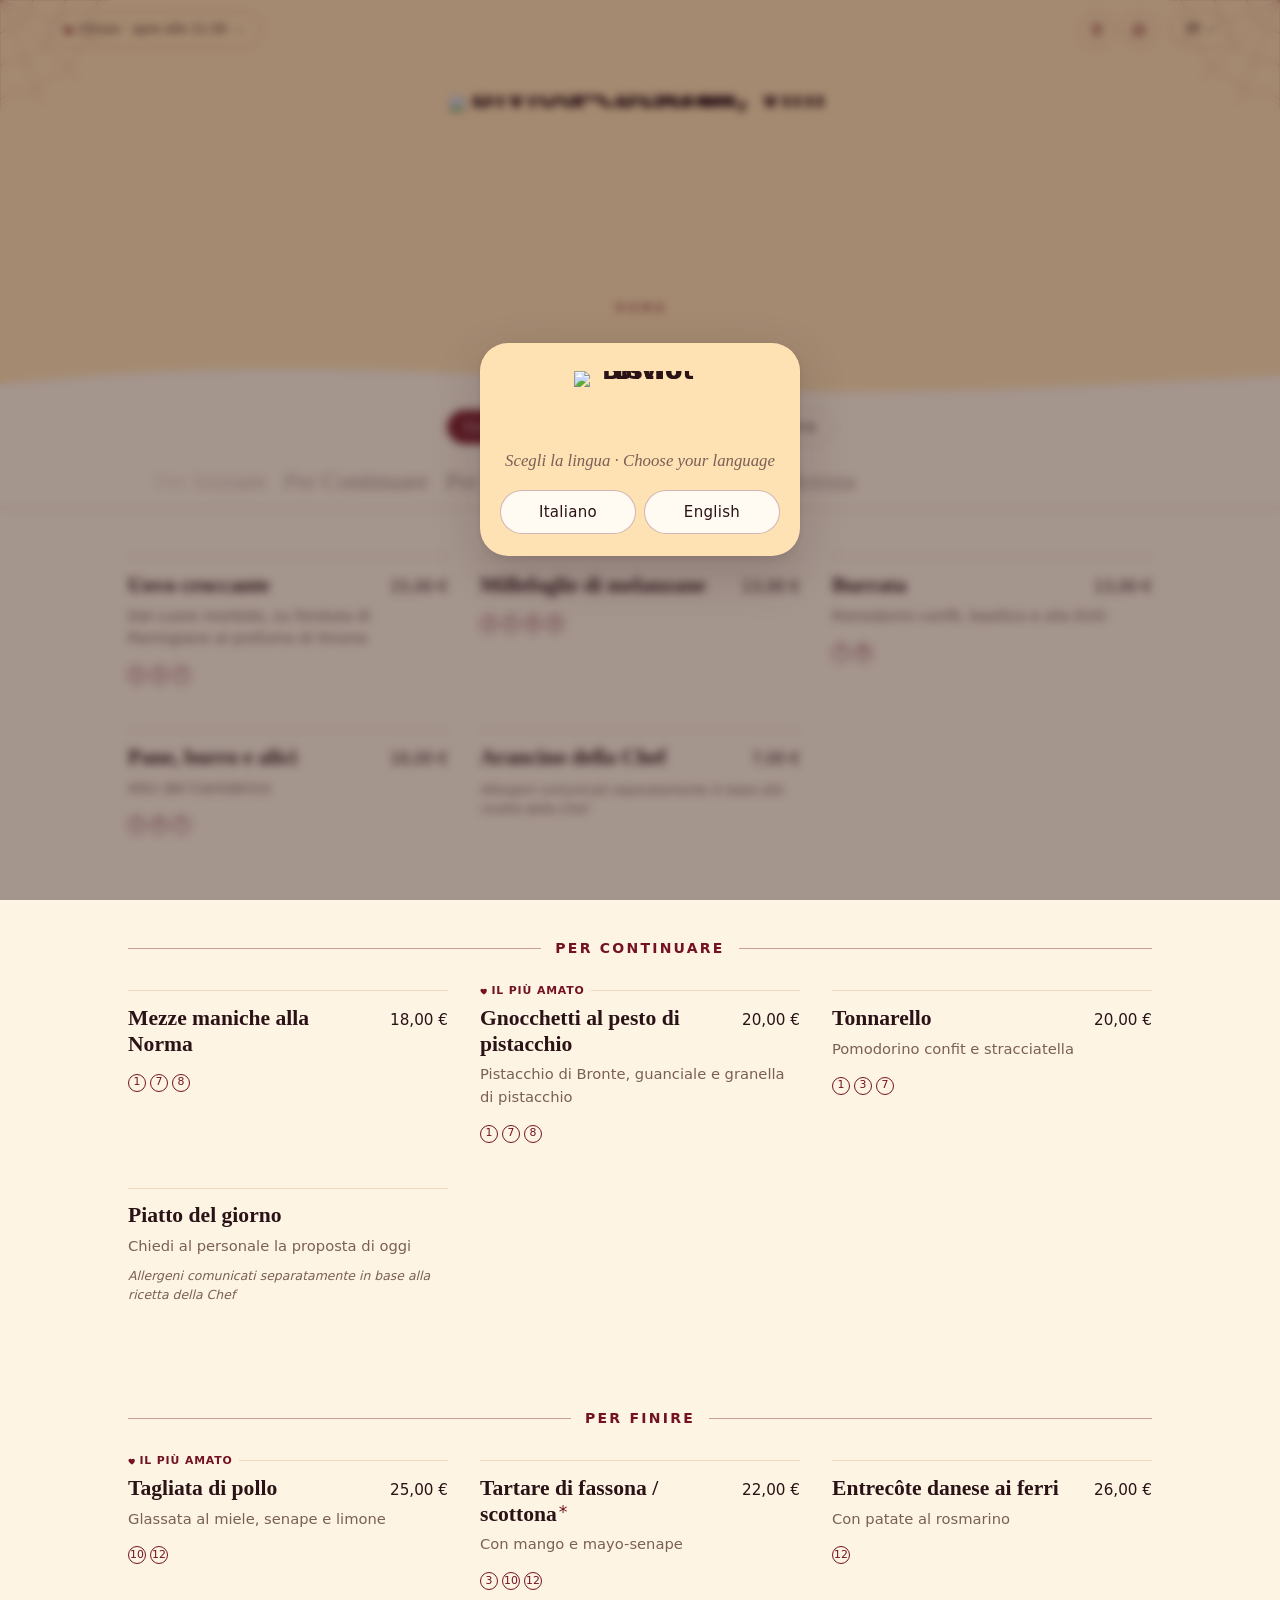
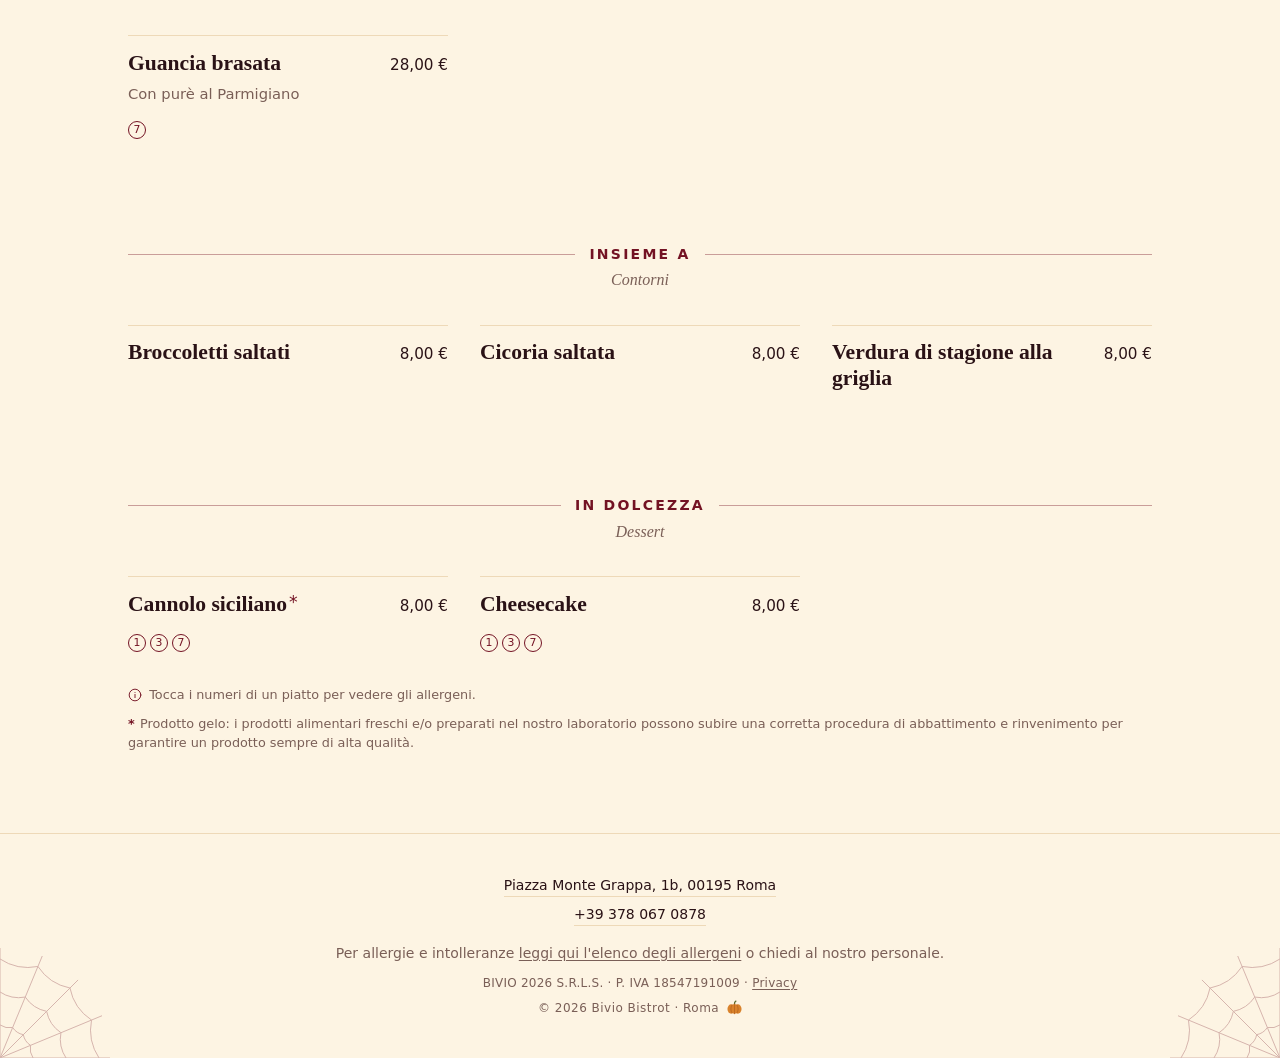
==== menu/index.html @ bb890cd5 "Show the Halloween spider more often and wait until the page is visible" ====
<!DOCTYPE html>
<html lang="it">
<head>
  <meta charset="utf-8">
  <meta name="viewport" content="width=device-width, initial-scale=1">
  <title>Menu — Bivio Bistrot Roma</title>
  <meta name="description" data-i18n-content="description" content="Il menu di Bivio Bistrot a Roma: cucina di stagione, carta dei vini e distillati.">
  <meta name="theme-color" content="#FEE2B3">

  <!-- Favicon: la "B" del logo -->
  <link rel="icon" type="image/png" href="../assets/brand/favicon.png">
  <link rel="apple-touch-icon" href="../assets/brand/apple-touch-icon.png">

  <!-- Font: Cormorant Garamond (titoli) + Inter (testo), in locale in ../assets/fonts/ (@font-face in style.css): nessuna richiesta a Google -->
  <link rel="preload" as="font" type="font/woff2" href="../assets/fonts/inter-latin.woff2" crossorigin>
  <link rel="preload" as="font" type="font/woff2" href="../assets/fonts/cormorant-garamond-latin.woff2" crossorigin>

  <!-- Indirizzo senza barra finale (/menu invece di /menu/): i percorsi relativi (style.css, ../assets/…) punterebbero
       alla cartella sbagliata. Di solito ci pensa già l'hosting; questa è una rete di sicurezza. -->
  <script>
    if (location.protocol !== "file:" && /\/menu$/.test(location.pathname)) location.replace(location.pathname + "/" + location.search + location.hash);
  </script>
  <!-- CACHE: a ogni modifica di style.css, menu-data.js, script.js o dei file in ../assets/ (base.css, locale-dati.js, comune.js) cambia la versione ?v= (data AAAAMMGG),
       altrimenti i telefoni dei clienti possono mostrare il menu vecchio dalla cache. -->
  <!-- Sipario d'apertura: si vede a ogni apertura del sito, ma non quando la pagina viene ricaricata o ci si torna con
       avanti/indietro. Va deciso qui, prima del primo disegno della pagina, altrimenti lampeggerebbe a ogni ricarica.
       ?intro=1 (solo debug) lo fa ripartire sempre. -->
  <script>
    (function () {
      try {
        if (/[?&]intro=1(&|$)/.test(location.search)) return;
        var nav = performance.getEntriesByType && performance.getEntriesByType("navigation")[0];
        var tipo = nav ? nav.type : (performance.navigation && performance.navigation.type === 1 ? "reload" : "navigate");
        // Con un hash (#sezione, #privacy…) si va dritti al contenuto: niente sipario
        if (location.hash.length > 1 || tipo === "reload" || tipo === "back_forward") document.documentElement.classList.add("senza-intro");
      } catch (e) { /* browser senza Navigation Timing: il sipario si vede a ogni caricamento */ }
    })();
  </script>
  <!-- Dati del locale caricati subito (non defer, è solo un oggetto di dati): servono qui sotto per decidere il tema a
       tempo prima del primo disegno, altrimenti il sipario d'apertura partirebbe nella versione normale. -->
  <script src="../assets/locale-dati.js?v=20261027b"></script>
  <!-- Tema a tempo (oggi solo "halloween"): `meta.tema` in locale-dati.js; ?tema=halloween per provare, ?tema=off per
       spegnere. Mette la classe tema-<nome> su <html>; script.js e style.css la leggono da lì. -->
  <script>
    (function () {
      try {
        var tema = (window.BIVIO_LOCALE && window.BIVIO_LOCALE.meta.tema) || "";
        var m = /[?&]tema=([a-z]+)/.exec(location.search);
        if (m) tema = m[1] === "off" ? "" : m[1];
        if (tema) document.documentElement.classList.add("tema-" + tema);
      } catch (e) { /* niente tema */ }
    })();
  </script>
  <link rel="stylesheet" href="../assets/base.css?v=20261015">
  <link rel="stylesheet" href="style.css?v=20261027c">
  <!-- Script classici (no moduli): funziona anche da file:// — l'ordine conta -->
  <script defer src="../assets/comune.js?v=20261015b"></script>
  <script defer src="menu-data.js?v=20261015c"></script>
  <script defer src="script.js?v=20261027e"></script>
</head>
<body>
  <a class="skip-link" href="#menu" data-i18n="skip">Vai al menu</a>

  <!-- Sipario d'apertura (decorativo, solo CSS: finisce da sé anche senza JavaScript). Un velo color crema copre la
       pagina; il logo dell'intestazione (quello vero, portato sopra il velo) fa un giro, poi il velo si dissolve. -->
  <div class="sipario" aria-hidden="true"></div>

  <header class="site-header" id="top" tabindex="-1">
    <!-- Barra in alto: a sinistra lo stato aperto/chiuso; a destra i link rapidi (solo icona) e la pillola della lingua -->
    <div class="site-header__bar">
      <button type="button" class="status-pill" aria-expanded="false" aria-controls="status-panel" hidden></button>
      <div class="site-header__actions">
        <a class="pill-link pill-link--icona" data-link="maps" target="_blank" rel="noopener noreferrer"><svg viewBox="0 0 24 24" width="16" height="16" fill="none" stroke="currentColor" stroke-width="1.6" stroke-linecap="round" stroke-linejoin="round" aria-hidden="true" focusable="false"><path d="M12 21s-6.5-5.6-6.5-11a6.5 6.5 0 0 1 13 0c0 5.400-6.500 11-6.500 11Z"/><circle cx="12" cy="10" r="2.300"/></svg><span class="visually-hidden" data-i18n="maps">Mappa</span></a>
        <a class="pill-link pill-link--icona" data-link="whatsapp" target="_blank" rel="noopener noreferrer"><svg viewBox="0 0 24 24" width="16" height="16" fill="none" stroke="currentColor" stroke-width="1.6" stroke-linecap="round" stroke-linejoin="round" aria-hidden="true" focusable="false"><path d="M4 20l1.300-4.100A8 8 0 1 1 8.200 18.800L4 20Z"/><path d="M9.200 9.300c.2 2.800 2.700 5 5.500 5.300l1.100-1.400-2-1-.9.700a4 4 0 0 1-1.900-1.900l.7-.9-1-2-1.500 1.200Z"/></svg><span class="visually-hidden" data-i18n="whatsapp">WhatsApp</span></a>
      </div>
      <!-- Lingua: pillola con la sigla della lingua attiva; apre un menu a tendina con le lingue (script.js) -->
      <div class="lang-menu">
        <button type="button" class="lang-pill" aria-haspopup="true" aria-expanded="false" aria-controls="lang-panel" aria-label="Lingua: Italiano"><span class="lang-pill__code">IT</span><svg class="status-pill__chevron" viewBox="0 0 24 24" width="12" height="12" fill="none" stroke="currentColor" stroke-width="1.8" stroke-linecap="round" stroke-linejoin="round" aria-hidden="true" focusable="false"><path d="M6 9l6 6 6-6"/></svg></button>
        <div class="lang-panel" id="lang-panel" hidden>
          <button type="button" class="lang-panel__voce" data-lang="it" lang="it">Italiano</button>
          <button type="button" class="lang-panel__voce" data-lang="en" lang="en">English</button>
        </div>
      </div>
    </div>
    <div class="status-panel" id="status-panel" hidden></div>
    <h1 class="site-header__title">
      <img class="site-header__logo" src="../assets/brand/logo.png" alt="Bivio — Bistrot, vini &amp; cocktail" width="820" height="404">
    </h1>
    <p class="site-header__overline">Roma</p>
    <!-- Bordo inferiore dell'intestazione: onda + bollicine (perlage), decorativo -->
    <div class="onda" aria-hidden="true">
      <span class="onda__bolla"></span><span class="onda__bolla"></span><span class="onda__bolla"></span><span class="onda__bolla"></span><span class="onda__bolla"></span><span class="onda__bolla"></span><span class="onda__bolla"></span><span class="onda__bolla"></span><span class="onda__bolla"></span><span class="onda__bolla"></span>
      <svg class="onda__svg" viewBox="0 0 1200 40" preserveAspectRatio="none" focusable="false"><path d="M0 24C100 10 200 5 320 7C500 10 620 34 820 32C960 30 1100 20 1200 14V40H0Z"/></svg>
    </div>
  </header>

  <!-- Navigazione sticky: tab delle sezioni + chip delle categorie (popolati da script.js) -->
  <nav class="menu-nav" aria-label="Sezioni del menu" data-i18n-aria="navLabel">
    <div class="menu-nav__inner">
      <div class="tabs" role="tablist" aria-label="Sezioni" data-i18n-aria="sections"></div>
      <div class="subnav" aria-label="Categorie" data-i18n-aria="categoriesLabel"></div>
    </div>
  </nav>

  <main id="menu" class="menu" tabindex="-1">
    <noscript><p class="menu__notice">Per visualizzare il menu è necessario abilitare JavaScript.</p></noscript>
  </main>

  <footer class="site-footer">
    <div class="hours" hidden></div>
    <address class="site-footer__contacts">
      <a data-link="maps" data-meta="address" target="_blank" rel="noopener noreferrer">Piazza Monte Grappa, 1b, 00195 Roma</a>
      <a data-meta="phone" href="tel:+393780670878">+39 378 067 0878</a>
    </address>
    <!-- Senza JavaScript resta questa frase; script.js la sostituisce con quella che contiene il link al pop-up allergeni -->
    <p class="site-footer__allergeni">Per allergie e intolleranze chiedi al nostro personale.</p>
    <p class="site-footer__legal" hidden></p>
    <p class="site-footer__copy">© <span id="year">2025</span> Bivio Bistrot · Roma</p>
  </footer>

  <!-- Modale di scelta lingua: si apre da solo al primo accesso (se non c'è una scelta esplicita). Dopo, la lingua si
       cambia dalla pillola nella barra in alto. Contenuto bilingue fisso. -->
  <dialog class="lang-modal" aria-labelledby="lang-modal-title">
    <div class="lang-modal__panel" tabindex="-1">
      <h2 class="lang-modal__title" id="lang-modal-title">
        <img class="lang-modal__logo" src="../assets/brand/logo.png" alt="Bivio Bistrot" width="820" height="404">
      </h2>
      <p class="lang-modal__subtitle">Scegli la lingua · Choose your language</p>
      <div class="lang-modal__choices">
        <button type="button" class="lang-modal__btn" data-lang="it" lang="it">
          <span class="lang-modal__name">Italiano</span>
        </button>
        <button type="button" class="lang-modal__btn" data-lang="en" lang="en">
          <span class="lang-modal__name">English</span>
        </button>
      </div>
    </div>
  </dialog>

  <!-- Pop-up allergeni (contenuto costruito da script.js a ogni apertura, nella lingua corrente) -->
  <dialog class="allergen-modal" aria-labelledby="allergen-modal-title">
    <div class="allergen-modal__panel" tabindex="-1"></div>
  </dialog>

  <!-- Pop-up privacy (contenuto costruito da script.js a ogni apertura, nella lingua corrente; si apre solo se i dati legali sono compilati) -->
  <dialog class="privacy-modal" aria-labelledby="privacy-modal-title">
    <div class="privacy-modal__panel" tabindex="-1"></div>
  </dialog>

  <button class="to-top" type="button" aria-label="Torna su" data-i18n-aria="toTop" hidden>
    <svg viewBox="0 0 24 24" width="20" height="20" fill="none" stroke="currentColor" stroke-width="1.8" stroke-linecap="round" stroke-linejoin="round" aria-hidden="true"><path d="M12 19V5M5.5 11.5 12 5l6.5 6.5"/></svg>
  </button>
</body>
</html>
---- assets/base.css ----
/* ==========================================================================
   Bivio Bistrot — base in comune tra il menu (menu/) e il sito del locale
   Font, colori (design token) e reset minimo. Va caricato PRIMA del foglio di stile
   di ciascun sito. I percorsi url() qui sono relativi a questo file (assets/).
   ========================================================================== */

/* ---------- Font (locali, niente Google Fonts) ---------- */
/* File variabili woff2 (latin + latin-ext): un file copre tutti i pesi usati. */
/* Cormorant Garamond normal - latin-ext */
@font-face {
  font-family: "Cormorant Garamond";
  font-style: normal;
  font-weight: 500 600;
  font-display: swap;
  src: url("fonts/cormorant-garamond-latin-ext.woff2") format("woff2");
  unicode-range: U+0100-02BA, U+02BD-02C5, U+02C7-02CC, U+02CE-02D7, U+02DD-02FF, U+0304, U+0308, U+0329, U+1D00-1DBF, U+1E00-1E9F, U+1EF2-1EFF, U+2020, U+20A0-20AB, U+20AD-20C0, U+2113, U+2C60-2C7F, U+A720-A7FF;
}
/* Cormorant Garamond normal - latin */
@font-face {
  font-family: "Cormorant Garamond";
  font-style: normal;
  font-weight: 500 600;
  font-display: swap;
  src: url("fonts/cormorant-garamond-latin.woff2") format("woff2");
  unicode-range: U+0000-00FF, U+0131, U+0152-0153, U+02BB-02BC, U+02C6, U+02DA, U+02DC, U+0304, U+0308, U+0329, U+2000-206F, U+20AC, U+2122, U+2191, U+2193, U+2212, U+2215, U+FEFF, U+FFFD;
}
/* Cormorant Garamond italic - latin-ext */
@font-face {
  font-family: "Cormorant Garamond";
  font-style: italic;
  font-weight: 500;
  font-display: swap;
  src: url("fonts/cormorant-garamond-italic-latin-ext.woff2") format("woff2");
  unicode-range: U+0100-02BA, U+02BD-02C5, U+02C7-02CC, U+02CE-02D7, U+02DD-02FF, U+0304, U+0308, U+0329, U+1D00-1DBF, U+1E00-1E9F, U+1EF2-1EFF, U+2020, U+20A0-20AB, U+20AD-20C0, U+2113, U+2C60-2C7F, U+A720-A7FF;
}
/* Cormorant Garamond italic - latin */
@font-face {
  font-family: "Cormorant Garamond";
  font-style: italic;
  font-weight: 500;
  font-display: swap;
  src: url("fonts/cormorant-garamond-italic-latin.woff2") format("woff2");
  unicode-range: U+0000-00FF, U+0131, U+0152-0153, U+02BB-02BC, U+02C6, U+02DA, U+02DC, U+0304, U+0308, U+0329, U+2000-206F, U+20AC, U+2122, U+2191, U+2193, U+2212, U+2215, U+FEFF, U+FFFD;
}
/* Inter normal - latin-ext */
@font-face {
  font-family: "Inter";
  font-style: normal;
  font-weight: 400 600;
  font-display: swap;
  src: url("fonts/inter-latin-ext.woff2") format("woff2");
  unicode-range: U+0100-02BA, U+02BD-02C5, U+02C7-02CC, U+02CE-02D7, U+02DD-02FF, U+0304, U+0308, U+0329, U+1D00-1DBF, U+1E00-1E9F, U+1EF2-1EFF, U+2020, U+20A0-20AB, U+20AD-20C0, U+2113, U+2C60-2C7F, U+A720-A7FF;
}
/* Inter normal - latin */
@font-face {
  font-family: "Inter";
  font-style: normal;
  font-weight: 400 600;
  font-display: swap;
  src: url("fonts/inter-latin.woff2") format("woff2");
  unicode-range: U+0000-00FF, U+0131, U+0152-0153, U+02BB-02BC, U+02C6, U+02DA, U+02DC, U+0304, U+0308, U+0329, U+2000-206F, U+20AC, U+2122, U+2191, U+2193, U+2212, U+2215, U+FEFF, U+FFFD;
}

/* ---------- Design token ---------- */
:root {
  --brand: #731223;       /* bordeaux del logo */
  --brand-cream: #FEE2B3; /* crema del logo (fondo header) */
  --btn-bg: #7D2230;   /* bottoni pieni: bordeaux del logo schiarito (93% sul fondo crema) */
  --btn-ink: #FFFBF3;  /* testo sui bottoni pieni: quasi bianco, più leggibile del crema */
  --bg: #FDF4E3;
  --surface: #FFFBF3;
  --ink: #2A1216;
  --muted: #7A5F57;
  --line: #EED9B8;
  --accent: var(--brand);
  --accent-soft: #F9E6C4;
  --sage: #8C9A80;

  --serif: "Cormorant Garamond", Georgia, "Times New Roman", serif;
  --sans: "Inter", system-ui, -apple-system, "Segoe UI", Roboto, sans-serif;

  --radius: 4px;
  --maxw: 1120px;
  --gutter: clamp(16px, 5vw, 48px);
  --ease: cubic-bezier(.2, .7, .2, 1);
}

/* ---------- Reset minimo ---------- */
*, *::before, *::after { box-sizing: border-box; }

html {
  -webkit-text-size-adjust: 100%;
  text-size-adjust: 100%;
  scroll-behavior: smooth;
  /* Niente rettangolo azzurro che i telefoni disegnano al tocco su link e pulsanti (si eredita: vale per tutta la pagina).
     L'anello del focus da tastiera (:focus-visible) resta. */
  -webkit-tap-highlight-color: transparent;
}

body {
  margin: 0;
  background: var(--bg);
  color: var(--ink);
  font-family: var(--sans);
  font-size: 16px;
  line-height: 1.6;
  -webkit-font-smoothing: antialiased;
  -moz-osx-font-smoothing: grayscale;
  text-rendering: optimizeLegibility;
  overflow-wrap: break-word;
}

h1, h2, h3, p, ul, ol { margin: 0; padding: 0; }
ul, ol { list-style: none; }
img, svg { display: block; max-width: 100%; }
button { font: inherit; color: inherit; cursor: pointer; }
data { font-variant-numeric: tabular-nums; }

:focus-visible { outline: 2px solid var(--accent); outline-offset: 2px; }
---- menu/style.css ----
/* ==========================================================================
   Bivio Bistrot — stile
   Colori del logo: bordeaux Bivio su crema.
   Font, colori (design token) e reset minimo stanno in ../assets/base.css,
   in comune con il sito del locale e caricato prima di questo file.
   ========================================================================== */

/* ---------- Misure del menu ---------- */
:root {
  --nav-h: 96px; /* sovrascritta da script.js con l'altezza reale della nav */
  /* Posto del logo nell'intestazione: servono anche al sipario d'apertura, che fa partire il logo dal centro dello schermo */
  --header-pt: clamp(64px, 10vw, 96px);
  --logo-w: clamp(220px, 64vw, 380px);
}

/* Cormorant usa numeri "old-style": "Talisker 10" sembrerebbe "Talisker IO" */
.dish__name, .wine__name, .spirit__name, .category__title { font-variant-numeric: lining-nums; }
#top:focus, #menu:focus { outline: none; }

/* ---------- Skip link ---------- */
.skip-link {
  position: absolute;
  left: 16px;
  top: -60px;
  z-index: 100;
  padding: .6rem 1rem;
  background: var(--ink);
  color: var(--bg);
  font-size: .875rem;
  text-decoration: none;
  border-radius: var(--radius);
  transition: top .2s var(--ease);
}
.skip-link:focus { top: 12px; }

/* ---------- Header ---------- */
.site-header {
  position: relative; /* ancora per il selettore lingua */
  text-align: center;
  padding: var(--header-pt) var(--gutter) clamp(52px, 9vw, 80px); /* in alto c'è la barra, in basso c'è posto per l'onda */
  background: var(--brand-cream);
}
.site-header__overline {
  font-size: .75rem;
  font-weight: 500;
  letter-spacing: .32em;
  text-transform: uppercase;
  color: var(--accent);
  margin-top: 1rem;
  padding-left: .32em; /* compensa il letter-spacing per centrare otticamente */
}
.site-header__title { line-height: 0; }
.site-header__logo {
  width: var(--logo-w);
  height: auto;
  margin: 0 auto;
}
/* Barra in alto: pill di stato a sinistra; link rapidi e lingua a destra */
.site-header__bar {
  position: absolute;
  top: 12px;
  left: var(--gutter);
  right: var(--gutter);
  display: flex;
  align-items: center;
  gap: .5rem;
  min-height: 36px;
}
/* Link rapidi Maps / WhatsApp / foto del locale: solo icona */
.site-header__actions {
  display: flex;
  flex: none;
  gap: .375rem;
  margin-left: auto;      /* staccati dalla pill di stato: stanno a destra */
  padding-left: .5rem;    /* distanza minima dalla pill quando la barra è piena (telefoni) */
}
.pill-link {
  display: inline-flex;
  align-items: center;
  gap: .45rem;
  padding: .5rem 1rem;
  border: 1px solid color-mix(in srgb, var(--brand) 30%, transparent);
  border-radius: 999px;
  background: transparent;
  color: var(--ink);
  font-size: .8125rem;
  font-weight: 500;
  line-height: 1.2;
  letter-spacing: .02em;
  text-decoration: none;
  transition: border-color .2s var(--ease);
}
.pill-link svg { flex: 0 0 auto; color: var(--accent); }
/* Solo icona: cerchio da 32px (il nome resta per gli screen reader) */
.pill-link--icona {
  position: relative;
  justify-content: center;
  width: 36px;
  height: 36px;
  padding: 0;
}
.pill-link--icona svg { width: 18px; height: 18px; }
/* Area sensibile più grande del cerchio: 44px in altezza, e in larghezza fino a metà dello spazio tra un pulsante e l'altro */
.pill-link--icona::after,
.status-pill::after,
.lang-pill::after {
  content: "";
  position: absolute;
  inset: -4px -3px;
}
a.pill-link[href]:hover { border-color: var(--accent); }
.pill-link[aria-disabled="true"] { opacity: .45; cursor: not-allowed; }

/* Pill di stato (aperto/chiuso): prima voce della barra; se lo spazio non basta si restringe (testo con i puntini) */
.status-pill {
  display: inline-flex;
  flex: 0 1 auto;
  min-width: 0;
  align-items: center;
  position: relative; /* ancora per l'area sensibile (::after) */
  gap: .4rem;
  height: 36px;
  padding: 0 1rem;
  border: 1px solid color-mix(in srgb, var(--brand) 30%, transparent);
  border-radius: 999px;
  color: var(--ink);
  background: transparent;
  cursor: pointer;
  font-size: .75rem;
  font-weight: 500;
  letter-spacing: .02em;
  white-space: nowrap;
  transition: border-color .2s var(--ease);
}
.status-pill:hover, .status-pill.is-open { border-color: var(--accent); }
.status-pill[hidden] { display: none; }
.status-pill__dot {
  flex: 0 0 auto;
  width: 7px;
  height: 7px;
  border-radius: 50%;
  background: var(--brand);
}
.status-pill--open .status-pill__dot { background: #5E8B5A; }
.status-pill--closed .status-pill__dot { background: var(--brand); }
.status-pill__text { min-width: 0; overflow: hidden; text-overflow: ellipsis; } /* min-width: 0 = può restringersi nel flex */
.status-pill__chevron {
  flex: none;
  width: 12px;
  height: 12px;
  transition: transform .2s var(--ease);
}
.status-pill.is-open .status-pill__chevron { transform: rotate(180deg); }

/* Pannello orari a discesa sotto la pill (l'header è centrato: qui si torna a sinistra) */
.status-panel {
  position: absolute;
  top: 50px;
  left: var(--gutter);
  z-index: 20;
  max-width: calc(100% - 2 * var(--gutter));
  padding: .75rem 1rem;
  background: var(--bg); /* lo stesso fondo dell'area del menu, come il menu a tendina della lingua */
  border: 1px solid var(--line);
  border-radius: 8px;
  box-shadow: 0 8px 24px rgba(42, 18, 22, .12);
  text-align: left;
  transform-origin: top left; /* si apre dalla pillola */
  animation: tendina-in .3s ease-out both; /* stessa apertura del menu della lingua */
}
/* All'apertura (classe is-aprendo, messa da script.js solo in quel momento: il pannello viene ridisegnato ogni minuto
   e le righe non devono rianimarsi) titolo e righe scendono uno dopo l'altro. Le righe sono display: contents: si animano le celle. */
.status-panel.is-aprendo .status-panel__title,
.status-panel.is-aprendo .hours__row > * { animation: tendina-voce-in .22s ease-out both; }
.status-panel.is-aprendo .status-panel__title { animation-delay: .09s; }
.status-panel.is-aprendo .hours__row:nth-child(1) > * { animation-delay: .12s; }
.status-panel.is-aprendo .hours__row:nth-child(2) > * { animation-delay: .15s; }
.status-panel.is-aprendo .hours__row:nth-child(3) > * { animation-delay: .18s; }
.status-panel.is-aprendo .hours__row:nth-child(4) > * { animation-delay: .21s; }
.status-panel.is-aprendo .hours__row:nth-child(5) > * { animation-delay: .24s; }
.status-panel.is-aprendo .hours__row:nth-child(6) > * { animation-delay: .27s; }
.status-panel.is-aprendo .hours__row:nth-child(7) > * { animation-delay: .3s; }
.status-panel[hidden] { display: none; }
.status-panel__title {
  margin: 0 0 .4rem;
  font-size: .6875rem;
  font-weight: 600;
  letter-spacing: .12em;
  text-transform: uppercase;
  color: var(--accent);
}
.status-panel .hours__list { margin: 0; justify-content: start; font-size: .8125rem; color: var(--muted); }
.status-panel .hours__row dt { text-align: left; }

/* Lingua: pillola gemella di quella degli orari (sigla della lingua attiva + freccina), in fondo alla barra;
   apre un menu a tendina con le lingue, allineato a destra */
.lang-menu {
  position: relative; /* ancora per il menu a tendina */
  flex: none;
  margin-left: .375rem;
}
.lang-pill {
  position: relative; /* ancora per l'area sensibile (::after) */
  display: inline-flex;
  align-items: center;
  gap: .3rem;
  height: 36px;
  padding: 0 .85rem;
  border: 1px solid color-mix(in srgb, var(--brand) 30%, transparent);
  border-radius: 999px;
  background: transparent;
  color: var(--ink);
  font-size: .75rem;
  font-weight: 600;
  letter-spacing: .08em;
  cursor: pointer;
  transition: border-color .2s var(--ease);
}
.lang-pill:hover, .lang-pill.is-open { border-color: var(--accent); }
.lang-pill.is-open .status-pill__chevron { transform: rotate(180deg); }
/* Easter egg (script.js: brindisi): la sigla diventa per un attimo «Cin cin», «Cheers»…; la freccina lascia il posto alla parola */
.lang-pill--brindisi { border-color: var(--accent); letter-spacing: .02em; }
.lang-pill.lang-pill--brindisi .status-pill__chevron { display: none; } /* più specifica della regola che la ridà tra 380 e 420px */
.lang-pill__code--brindisi { display: inline-block; animation: brindisi-in .32s ease-out both; }
@keyframes brindisi-in {
  0%   { opacity: 0; transform: translateY(6px) rotate(-8deg); }
  60%  { transform: translateY(-1px) rotate(3deg); } /* il bicchiere che si alza e tocca */
  100% { opacity: 1; transform: none; }
}
@media (prefers-reduced-motion: reduce) {
  .lang-pill__code--brindisi { animation: none; }
}
.lang-panel {
  position: absolute;
  top: calc(100% + 6px);
  right: 0;
  z-index: 20;
  display: flex;
  flex-direction: column;
  gap: .15rem;
  min-width: 9.5rem;
  padding: .35rem;
  background: var(--bg); /* lo stesso fondo dell'area del menu */
  border: 1px solid var(--line);
  border-radius: 22px; /* contiene voci a pillola */
  box-shadow: 0 8px 24px rgba(42, 18, 22, .12);
  transform-origin: top right; /* si apre dalla pillola */
  /* ease-out e mezzo secondo: con --ease (partenza molto rapida) il movimento finiva in un decimo di secondo e non si vedeva */
  animation: tendina-in .3s ease-out both;
}
.lang-panel[hidden] { display: none; }
/* Apertura dei due pannelli a tendina (lingua e orari): crescono dall'angolo della pillola, poi le voci scendono una dopo l'altra */
@keyframes tendina-in {
  0%   { opacity: 0; transform: translateY(-10px) scale(.45); }
  35%  { opacity: 1; }
  72%  { transform: scale(1.04); } /* supera di poco la misura finale, poi si assesta */
  100% { opacity: 1; transform: none; }
}
@keyframes tendina-voce-in {
  from { opacity: 0; transform: translateY(-12px); }
  to   { opacity: 1; transform: none; }
}
.lang-panel__voce { animation: tendina-voce-in .22s ease-out both; }
.lang-panel__voce:nth-child(1) { animation-delay: .1s; }
.lang-panel__voce:nth-child(2) { animation-delay: .16s; }
.lang-panel__voce:nth-child(3) { animation-delay: .22s; }

/* Cambio lingua (script.js: switchLanguage): i testi escono in dissolvenza, vengono riscritti nella nuova lingua e
   rientrano; il logo e la forma della pagina restano fermi, così non sembra un ricaricamento.
   Sulla nav e sulle pillole solo opacità: un transform cambierebbe il riferimento degli elementi posizionati al loro interno. */
.lingua-esce .menu,
.lingua-esce .site-footer,
.lingua-esce .menu-nav__inner,
.lingua-esce .status-pill__text,
.lingua-esce .lang-pill__code {
  opacity: 0;
  transition: opacity .16s ease-in, transform .16s ease-in;
}
.lingua-esce .menu,
.lingua-esce .site-footer { transform: translateY(8px); }
.lingua-entra .menu,
.lingua-entra .site-footer { animation: lingua-entra .38s ease-out both; }
.lingua-entra .menu-nav__inner,
.lingua-entra .status-pill__text,
.lingua-entra .lang-pill__code { animation: lingua-compare .38s ease-out both; }
/* Cambio di sezione dalle tab (script.js: switchSection): stesso effetto, ma solo sul contenuto sotto le tab
   (titoli o chip delle categorie e menu); le tab restano ferme, lì scorre il colore. */
.sezione-esce .menu,
.sezione-esce .titoli--fissa,
.sezione-esce .subnav {
  opacity: 0;
  transition: opacity .16s ease-in, transform .16s ease-in;
}
.sezione-esce .menu { transform: translateY(8px); }
.sezione-entra .menu { animation: lingua-entra .38s ease-out both; }
.sezione-entra .titoli--fissa { animation: lingua-compare .38s ease-out both; }
@keyframes lingua-entra {
  from { opacity: 0; transform: translateY(-8px); }
  to   { opacity: 1; transform: none; }
}
@keyframes lingua-compare {
  from { opacity: 0; }
  to   { opacity: 1; }
}
.lang-panel__voce {
  min-height: 40px;
  padding: 0 1rem;
  border: 0;
  border-radius: 999px;
  background: transparent;
  color: var(--ink);
  font-size: .875rem;
  font-weight: 500;
  text-align: left;
  transition: background-color .2s var(--ease), color .2s var(--ease);
}
.lang-panel__voce:hover { background: var(--accent-soft); }
/* Lingua attiva: pillola piena, come la tab selezionata */
.lang-panel__voce[aria-current="true"] { background: var(--btn-bg); color: var(--btn-ink); }

/* ---------- Onda e bollicine (bordo tra intestazione e menu) ---------- */
/* Il fondo del menu risale nell'intestazione con un'onda sola, lunga e bassa; poche bollicine sottili
   salgono lente in tre punti (ai lati e al centro), come il perlage in un calice. Solo decorazione: non riceve clic. */
.onda {
  --onda-h: clamp(18px, 4.5vw, 36px);
  position: absolute;
  left: 0;
  right: 0;
  bottom: 0;
  height: var(--onda-h);
  pointer-events: none;
}
.onda__svg {
  position: absolute;
  left: 0;
  bottom: -1px; /* copre la riga di giunzione con la nav */
  width: 100%;
  height: 100%;
  fill: var(--bg);
}
.onda__bolla {
  --sale: clamp(24px, 6vw, 48px);
  position: absolute;
  bottom: 60%;
  box-sizing: border-box;
  width: var(--d, 5px);
  height: var(--d, 5px);
  border: 1px solid var(--brand);
  border-radius: 50%;
  opacity: 0;
  animation: bolla-sale var(--t, 8s) linear var(--r, 0s) infinite;
}
.onda__bolla:nth-child(1) { left: 78%;   --d: 5px; --t: 7s;   --r: 0s; }
.onda__bolla:nth-child(2) { left: 80.5%; --d: 3px; --t: 9s;   --r: 2.5s; }
.onda__bolla:nth-child(3) { left: 82%;   --d: 7px; --t: 8s;   --r: 4.2s; bottom: 75%; }
.onda__bolla:nth-child(4) { left: 79.5%; --d: 4px; --t: 10s;  --r: 6s; }
.onda__bolla:nth-child(5) { left: 84%;   --d: 3px; --t: 7.5s; --r: 1.3s; bottom: 85%; }
.onda__bolla:nth-child(6) { left: 15%;   --d: 4px; --t: 9s;   --r: 3s;  bottom: 55%; }
.onda__bolla:nth-child(7) { left: 17.5%; --d: 6px; --t: 11s;  --r: 7.5s; bottom: 70%; }
.onda__bolla:nth-child(8) { left: 47%;   --d: 4px; --t: 8.5s; --r: 5s;  bottom: 65%; }
.onda__bolla:nth-child(9) { left: 50%;   --d: 6px; --t: 10s;  --r: 1.8s; bottom: 75%; }
.onda__bolla:nth-child(10) { left: 52.5%; --d: 3px; --t: 7.5s; --r: 8s;  bottom: 60%; }
@keyframes bolla-sale {
  0%   { opacity: 0;   transform: translate(0, 0); }
  15%  { opacity: .45; }
  50%  { transform: translate(2px, calc(var(--sale) * -.5)); }
  80%  { opacity: .3; }
  100% { opacity: 0;   transform: translate(-1px, calc(var(--sale) * -1)); }
}
/* Bollicine in più al cambio di sezione (create da script.js: burstBubbles, sopra la tab toccata): salgono una volta
   sola, più in alto e più in fretta di quelle fisse, e poi spariscono. Posizione, misura e tempi arrivano dallo script. */
.onda__bolla--extra {
  animation: bolla-sbuffo var(--t, 1.6s) ease-out var(--r, 0s) 1 both;
}
@keyframes bolla-sbuffo {
  0%   { opacity: 0;   transform: translate(0, 0) scale(.5); }
  18%  { opacity: .65; transform: translate(0, calc(var(--sale) * -.25)) scale(1); }
  70%  { opacity: .4; }
  100% { opacity: 0;   transform: translate(var(--dx, 0px), calc(var(--sale) * -1.9)) scale(1.1); }
}
@media (prefers-reduced-motion: reduce) {
  .onda__bolla { display: none; }
}

/* ---------- Navigazione sticky ---------- */
.menu-nav {
  position: sticky;
  top: 0;
  z-index: 50;
  background: rgba(253, 244, 227, .94);
  border-bottom: 1px solid var(--line);
}
@supports (backdrop-filter: blur(8px)) or (-webkit-backdrop-filter: blur(8px)) {
  .menu-nav {
    background: color-mix(in srgb, var(--bg) 82%, transparent);
    -webkit-backdrop-filter: blur(8px);
    backdrop-filter: blur(8px);
  }
}
.menu-nav__inner {
  max-width: var(--maxw);
  margin: 0 auto;
  padding: .75rem var(--gutter) .25rem;
}

/* Tab: pill; su schermi stretti la riga scorre in orizzontale (scrollbar nascosta) */
.tabs,
.subnav {
  display: flex;
  gap: .5rem;
  overflow-x: auto;
  scrollbar-width: none;
  -ms-overflow-style: none;
  -webkit-overflow-scrolling: touch;
}
.tabs::-webkit-scrollbar,
.subnav::-webkit-scrollbar { display: none; }

.tabs {
  position: relative; /* riferimento per offsetLeft (script.js: tab attiva in vista) */
  padding: 3px; /* spazio per l'outline del focus, altrimenti tagliato dall'overflow */
  margin: -3px;
}
/* Centratura "sicura": margini auto che si annullano quando la riga va in overflow */
.tab:first-child,
.chip:first-child { margin-left: auto; }
.tab:last-child,
.chip:last-child { margin-right: auto; }

.tab {
  flex: 0 0 auto;
  white-space: nowrap;
  padding: .5rem 1rem;
  border: 1px solid var(--line);
  border-radius: 999px;
  background: transparent;
  color: var(--ink);
  font-size: .8125rem;
  font-weight: 500;
  line-height: 1.2;
  letter-spacing: .02em;
  /* Il colore pieno della tab attiva è un livello a parte (.tab__fondo): vedi sotto */
  position: relative;
  isolation: isolate;
  overflow: hidden;
  transition: border-color .3s var(--ease), color .3s var(--ease);
}
.tab:hover { border-color: var(--accent); }
.tab[aria-selected="true"] {
  border-color: var(--btn-bg);
  color: var(--btn-ink);
}
/* Fondo pieno della tab attiva: un livello a parte (span creato da script.js), una "goccia" più larga della tab con le
   estremità tonde, che a riposo copre tutta la tab oppure sta fuori a sinistra. Al cambio di sezione script.js
   (flowTabs) la fa scorrere come un liquido: esce dalla tab lasciata, attraversa di corsa quelle in mezzo ed entra
   in quella scelta, con il fronte curvo e inclinato nel verso del movimento. */
.tab__fondo {
  position: absolute;
  top: 0;
  bottom: 0;
  left: -1.4rem;  /* le estremità tonde stanno fuori dalla tab: da ferma il colore la copre per intero */
  right: -1.4rem;
  z-index: -1;
  border-radius: 999px;
  background: var(--btn-bg);
  transform: translateX(-101%); /* fuori, a sinistra */
}
.tab[aria-selected="true"] .tab__fondo { transform: none; }

/* Subnav: chip testuali; .subnav è il contenitore di riferimento per offsetLeft (script.js) */
.subnav {
  position: relative;
  gap: 1.25rem;
  padding: 0 3px;
  margin: .25rem -3px 0;
  scroll-snap-type: x proximity;
}
.subnav:empty { display: none; }

.chip {
  flex: 0 0 auto;
  scroll-snap-align: center;
  white-space: nowrap;
  padding: .6rem 0 .55rem;
  border-bottom: 1px solid transparent;
  color: var(--muted);
  font-size: .6875rem;
  font-weight: 500;
  letter-spacing: .08em;
  text-transform: uppercase;
  text-decoration: none;
  transition: color .2s var(--ease), border-color .2s var(--ease);
}
/* La chip Allergeni è un <button>: azzera l'aspetto nativo per renderla identica alle chip-link */
button.chip {
  margin-top: 0;
  margin-bottom: 0;
  border-width: 0 0 1px;
  border-style: solid;
  border-color: transparent;
  border-radius: 0;
  background: none;
  font-family: inherit;
  cursor: pointer;
}
.chip:hover { color: var(--ink); }
.chip[aria-current="true"] {
  color: var(--ink);
  border-bottom-color: var(--accent);
}

/* Sezioni a pagine (Cucina): in cima alla categoria la navigazione è la riga dei titoli grandi (.titoli), quindi le chip
   non occupano spazio: stanno sovrapposte sotto le tab e compaiono quando i titoli escono dallo schermo (script.js: syncTitles) */
/* Stessa resa delle sezioni a scorrimento, dove i titoli sono dentro la nav: nessuna riga tra tab e titoli, titoli subito sotto */
.menu-nav--titoli { border-bottom-color: transparent; }
.menu-nav--titoli + .menu { padding-top: .3rem; }
.menu-nav--titoli .subnav {
  position: absolute;
  top: 100%; /* copre il bordo inferiore della nav */
  left: 0;
  right: 0;
  margin: 0;
  padding: 0 var(--gutter);
  background: rgba(253, 244, 227, .97);
  border-bottom: 1px solid var(--line);
  opacity: 0;
  visibility: hidden;
  transform: translateY(-6px);
  transition: opacity .2s var(--ease), transform .2s var(--ease), visibility 0s linear .2s;
}
.menu-nav--titoli .subnav.is-visibile {
  opacity: 1;
  visibility: visible;
  transform: none;
  transition-delay: 0s;
}

/* ---------- Contenitore menu ---------- */
.menu {
  max-width: var(--maxw);
  margin: 0 auto;
  padding: clamp(24px, 5vw, 48px) var(--gutter) clamp(40px, 8vw, 80px);
  min-height: 60vh;
}
.menu__notice {
  padding: 3rem 0;
  text-align: center;
  color: var(--muted);
  font-family: var(--serif);
  font-style: italic;
  font-size: 1.25rem;
}

/* ---------- Nota di sezione (es. Caffetteria): riquadro sobrio, non una categoria ---------- */
.section-note {
  display: flex;
  align-items: flex-start;
  gap: .5rem;
  margin-bottom: clamp(20px, 4vw, 32px);
  padding: .55rem .8rem;
  border: 1px solid var(--line);
  border-radius: 6px;
  background: var(--accent-soft);
  font-size: .85rem;
  line-height: 1.5;
  color: var(--muted);
}
.section-note .info-icon {
  flex: 0 0 auto;
  margin-top: .2em; /* allinea l'icona alla prima riga di testo */
  color: var(--accent);
}
.section-note + .category { padding-top: 0; }

/* ---------- Categoria ---------- */
.category {
  scroll-margin-top: calc(var(--nav-h) + 16px);
  padding-top: clamp(24px, 4vw, 40px);
}
.category + .category { margin-top: clamp(32px, 6vw, 64px); }
.category:first-child { padding-top: 0; }

.category__heading {
  display: flex;
  flex-wrap: wrap;
  align-items: baseline;
  column-gap: .9rem;
  row-gap: 0;
  padding-bottom: .6rem;
  margin-bottom: clamp(20px, 3vw, 32px);
  border-bottom: 1px solid var(--line);
}
.category__title {
  font-family: var(--serif);
  font-weight: 500;
  font-size: clamp(1.75rem, 4.5vw, 2.5rem);
  line-height: 1.15;
}
.category__subtitle {
  font-family: var(--serif);
  font-style: italic;
  font-weight: 500;
  font-size: 1.15rem;
  color: var(--muted);
}

/* Sezioni a pagine: il titolo è una riga di titoli, come un carosello. Quello della categoria aperta è grande e al
   centro; ai lati, più piccoli e sbiaditi, il precedente e il successivo, tagliati dai bordi dello schermo.
   La riga non si trascina (overflow: hidden): la sposta script.js (alignTitles) quando si tocca un titolo. */
.category__heading--titoli {
  display: block;
  text-align: center;
  /* Riga sotto i titoli da bordo a bordo, come quella della nav nelle altre sezioni */
  margin: 0 calc(-1 * var(--gutter)) 1rem;
  padding-bottom: .35rem;
}
.category__heading--titoli .titoli { margin: 0; padding: 0 50%; }
/* La prima fila di piatti ha la sua riga in alto: subito sotto quella dei titoli farebbe doppione, si taglia via */
.category__heading--titoli + .dish-grid { clip-path: inset(1px 0 0 0); }
.titoli {
  position: relative; /* riferimento per offsetLeft (script.js: titleCenter) */
  display: flex;
  align-items: baseline;
  gap: 1.1rem;
  margin: 0 calc(-1 * var(--gutter)); /* da bordo a bordo dello schermo */
  /* Spazio ai lati pari a metà riga: anche il primo e l'ultimo titolo possono stare al centro. In percentuale (non in vw):
     su schermi più larghi del contenuto il padding in vw allargherebbe la riga oltre il suo contenitore, spostando il centro */
  padding: 0 calc(50% + var(--gutter));
  overflow: hidden;
  -webkit-mask-image: linear-gradient(to right, transparent, #000 26%, #000 74%, transparent);
  mask-image: linear-gradient(to right, transparent, #000 26%, #000 74%, transparent);
}
.titoli__voce {
  flex: 0 0 auto;
  white-space: nowrap;
  font-family: var(--serif);
  font-weight: 500;
  font-size: clamp(1.2rem, 3vw, 1.5rem);
  line-height: 1.15;
  font-variant-numeric: lining-nums;
  color: color-mix(in srgb, var(--muted) 70%, transparent);
  text-decoration: none;
  transform-origin: 50% 75%; /* circa la linea di base: lo scambio di grandezza non fa saltare il testo */
  transition: color .2s var(--ease);
}
a.titoli__voce:hover { color: var(--ink); }
.titoli__voce--attiva { color: var(--ink); font-size: clamp(1.75rem, 4.5vw, 2.5rem); } /* come .category__title */
/* Cambio pagina: il titolo che diventa attivo cresce, quello che lo era si rimpicciolisce (la riga intanto scorre) */
.titoli__voce--entra { animation: titolo-entra .38s var(--ease) both; }
.titoli__voce--esce { animation: titolo-esce .38s var(--ease) both; }
@keyframes titolo-entra {
  from { transform: scale(var(--scala-entra, .68)); color: color-mix(in srgb, var(--muted) 70%, transparent); }
  to   { transform: none; color: var(--ink); }
}
@keyframes titolo-esce {
  from { transform: scale(var(--scala-esce, 1.46)); color: var(--ink); }
  to   { transform: none; color: color-mix(in srgb, var(--muted) 70%, transparent); }
}

/* Sezioni a scorrimento (Cantina, Distillati, Caffetteria): la stessa riga di titoli sta agganciata nella nav, sotto le
   tab, e segue la categoria che si sta leggendo (script.js: markTitle). Stesse grandezze della riga di Cucina. */
.titoli--fissa { margin-top: .35rem; }
.titoli--fissa:empty { display: none; }
.titoli--fissa .titoli__voce { padding: .2rem 0 0; }
.titoli--fissa { padding-bottom: .35rem; }
/* La riga si trascina in orizzontale (script.js: titleDrag); in verticale il gesto resta alla pagina */
.titoli--trascina {
  touch-action: pan-y;
  cursor: grab;
  -webkit-user-select: none;
  user-select: none;
}
.titoli--trascina .titoli__voce { -webkit-user-drag: none; }
.titoli--trascina.is-trascinata,
.titoli--trascina.is-trascinata .titoli__voce { cursor: grabbing; }

/* Nelle stesse sezioni, a schermo, le intestazioni dentro la pagina sono piccole: servono solo a separare le categorie.
   Stanno al centro, tra due lineette (a sinistra si confondevano con i nomi delle voci), con l'eventuale sottotitolo sotto.
   Quella della prima categoria sta subito sotto il titolo grande con lo stesso nome: si nasconde (resta il sottotitolo, se c'è).
   In stampa la nav non c'è e le intestazioni tornano grandi. */
@media screen {
  .category__heading--piccola {
    flex-direction: column;
    flex-wrap: nowrap;
    align-items: center;
    row-gap: .2rem;
    padding-bottom: 0;
    border-bottom: 0;
    text-align: center;
  }
  .category__heading--piccola .category__title {
    display: flex;
    align-items: center;
    gap: .9rem;
    width: 100%;
    font-family: var(--sans);
    font-size: .875rem;
    font-weight: 600;
    letter-spacing: .16em;
    line-height: 1.4;
    text-transform: uppercase;
    color: var(--accent);
  }
  .category__heading--piccola .category__title::before,
  .category__heading--piccola .category__title::after {
    content: "";
    flex: 1 1 0;
    min-width: 1.5rem;
    height: 1px;
    background: color-mix(in srgb, var(--brand) 38%, transparent);
  }
  .category__heading--piccola .category__subtitle { font-size: 1rem; }
  .category__heading--prima .category__title,
  .category__heading--prima.category__heading--sola {
    position: absolute;
    width: 1px;
    height: 1px;
    margin: -1px;
    padding: 0;
    border: 0;
    overflow: hidden;
    clip-path: inset(50%);
    white-space: nowrap;
  }
}

/* ---------- Pager categorie ---------- */
.pager {
  display: flex;
  justify-content: space-between;
  gap: clamp(12px, 3vw, 24px);
  margin-top: clamp(22px, 5vw, 46px);
  padding: 10px 0;
  position: sticky;
  bottom: calc(22px + env(safe-area-inset-bottom, 0px)); /* da agganciati i pulsanti stanno un po' sopra il bordo dello schermo */
  z-index: 40;
  pointer-events: none; /* solo i pulsanti ricevono il tocco: lo spazio tra i due lascia passare i clic ai piatti */
  transition: opacity .25s var(--ease), transform .25s var(--ease);
  /* Sagome del pulsante (maschere SVG, si adattano all'altezza): estremità con la punta (tondo da cui esce
     una punta raccordata, larga 32px) ed estremità tonda (24px), ciascuna come riempimento e come contorno */
  --punta-piena: url("data:image/svg+xml,%3Csvg xmlns='http://www.w3.org/2000/svg' viewBox='0 0 32 48' preserveAspectRatio='none'%3E%3Cpath d='M32 .5A23.5 23.5 0 0 0 12.75 10.52C9.3 15.4 6.8 19.2 2 22.8Q.6 24 2 25.2C6.8 28.8 9.3 32.6 12.75 37.48A23.5 23.5 0 0 0 32 47.5Z'/%3E%3C/svg%3E");
  --punta-filo: url("data:image/svg+xml,%3Csvg xmlns='http://www.w3.org/2000/svg' viewBox='0 0 32 48' preserveAspectRatio='none'%3E%3Cpath d='M32 .5A23.5 23.5 0 0 0 12.75 10.52C9.3 15.4 6.8 19.2 2 22.8Q.6 24 2 25.2C6.8 28.8 9.3 32.6 12.75 37.48A23.5 23.5 0 0 0 32 47.5' fill='none' stroke='%23000' vector-effect='non-scaling-stroke'/%3E%3C/svg%3E");
  --tondo-pieno: url("data:image/svg+xml,%3Csvg xmlns='http://www.w3.org/2000/svg' viewBox='0 0 24 48' preserveAspectRatio='none'%3E%3Cpath d='M0 .5A23.5 23.5 0 0 1 0 47.5Z'/%3E%3C/svg%3E");
  --tondo-filo: url("data:image/svg+xml,%3Csvg xmlns='http://www.w3.org/2000/svg' viewBox='0 0 24 48' preserveAspectRatio='none'%3E%3Cpath d='M0 .5A23.5 23.5 0 0 1 0 47.5' fill='none' stroke='%23000' vector-effect='non-scaling-stroke'/%3E%3C/svg%3E");
  /* Tratti dritti sopra e sotto: SVG come le curve, così il contorno ha lo stesso spessore ovunque */
  --dritto-filo: url("data:image/svg+xml,%3Csvg xmlns='http://www.w3.org/2000/svg' viewBox='0 0 10 48' preserveAspectRatio='none'%3E%3Cpath d='M0 .5H10M0 47.5H10' fill='none' stroke='%23000' vector-effect='non-scaling-stroke'/%3E%3C/svg%3E");
}
/* Agganciati al fondo dello schermo: solo i due pulsanti, senza fascia, con un'ombra leggera che li stacca dai
   piatti che scorrono sotto (drop-shadow segue la sagoma con la punta). Nel posto naturale la classe manca */
.pager.is-fluttuante .pager__btn { filter: drop-shadow(0 2px 6px rgba(42, 18, 22, .22)); }
.pager.is-nascosta {
  opacity: 0;
  transform: translateY(8px);
}
.pager.is-nascosta .pager__btn { pointer-events: none; }
.pager.is-nascosta:focus-within {
  opacity: 1;
  transform: none;
}
.pager.is-nascosta:focus-within .pager__btn { pointer-events: auto; }
/* Il pulsante non ha bordo né sfondo propri: fondo (::before) e contorno (::after) sono due livelli ritagliati
   con le sagome qui sopra, così il profilo è un tracciato unico. Disegnato con la punta a sinistra (precedente),
   specchiato per la successiva. */
.pager__btn {
  --pager-bg: var(--bg);
  box-sizing: border-box;
  min-width: 0; /* nessun tetto al 48%: i due pulsanti si dividono la riga secondo la lunghezza del nome */
  position: relative;
  isolation: isolate;
  min-height: 48px;
  padding: 12px 1.5rem 12px 2rem;
  border: 0;
  border-radius: 24px; /* solo per l'outline del focus */
  background: none;
  color: var(--brand);
  text-align: center;
  cursor: pointer;
  pointer-events: auto;
  transition: color .2s var(--ease);
  /* Tenendo premuto su un telefono: niente selezione del testo né menu contestuale */
  -webkit-touch-callout: none;
  -webkit-user-select: none;
  user-select: none;
}
/* Successiva = azione principale (piena, come la tab attiva); precedente = secondaria (solo contorno) */
.pager__btn--next {
  --pager-bg: var(--btn-bg);
  --pager-filo: var(--btn-bg);
  margin-left: auto;
  padding: 12px 2rem 12px 1.5rem;
  color: var(--btn-ink);
}
.pager__btn::before,
.pager__btn::after {
  content: "";
  position: absolute;
  inset: 0;
  z-index: -1;
}
.pager__btn::before {
  background: var(--pager-bg);
  transition: background-color .2s var(--ease);
  -webkit-mask: var(--punta-piena) left top / 32px 100% no-repeat, var(--tondo-pieno) right top / 24px 100% no-repeat, linear-gradient(#000, #000) 29px top / calc(100% - 50px) 100% no-repeat;
  mask: var(--punta-piena) left top / 32px 100% no-repeat, var(--tondo-pieno) right top / 24px 100% no-repeat, linear-gradient(#000, #000) 29px top / calc(100% - 50px) 100% no-repeat;
}
.pager__btn::after {
  background: var(--pager-filo, var(--brand));
  -webkit-mask: var(--punta-filo) left top / 32px 100% no-repeat, var(--tondo-filo) right top / 24px 100% no-repeat, var(--dritto-filo) 29px top / calc(100% - 50px) 100% no-repeat;
  mask: var(--punta-filo) left top / 32px 100% no-repeat, var(--tondo-filo) right top / 24px 100% no-repeat, var(--dritto-filo) 29px top / calc(100% - 50px) 100% no-repeat;
}
.pager__btn--next::before,
.pager__btn--next::after { transform: scaleX(-1); }
/* Il cambio colore al passaggio vale solo dove esiste un puntatore: su un telefono, tenendo premuto, ":hover" restava
   attivo e il pulsante cambiava colore (crema quello pieno) come se fosse un altro pulsante */
@media (hover: hover) {
  .pager__btn:hover {
    --pager-bg: var(--brand-cream);
    color: var(--brand);
  }
}
/* Premuto: resta dello stesso colore, appena più scuro */
.pager__btn:active { --pager-bg: var(--accent-soft); color: var(--brand); }
.pager__btn--next:active { --pager-bg: var(--brand); color: var(--btn-ink); }
.pager__name {
  display: block;
  font-family: var(--serif);
  font-size: 1.25rem;
  font-weight: 500;
  line-height: 1.2;
  overflow-wrap: anywhere;
}
/* Telefoni stretti: testo e spazi interni ridotti, così anche la coppia più lunga ("Per Continuare" + "Insieme A") sta su una riga a 320px */
@media (max-width: 380px) {
  .pager__btn { padding: 12px 1.1rem 12px 1.6rem; }
  .pager__btn--next { padding: 12px 1.6rem 12px 1.1rem; }
  .pager__name { font-size: 1.125rem; }
}

/* ---------- Cibo ---------- */
.dish-grid {
  display: grid;
  grid-template-columns: repeat(auto-fill, minmax(min(100%, 260px), 1fr));
  gap: clamp(28px, 4vw, 44px) clamp(20px, 3vw, 32px);
}
.dish {
  display: flex;
  flex-direction: column;
  min-width: 0;
}
.dish__media {
  position: relative;
  margin: 0;
  aspect-ratio: 4 / 3;
  overflow: hidden;
  border-radius: var(--radius);
  background: var(--accent-soft);
}
.dish__media img {
  width: 100%;
  height: 100%;
  object-fit: cover;
  transition: transform .6s var(--ease);
}
@media (hover: hover) {
  .dish:hover .dish__media img { transform: scale(1.03); }
}
/* Segnaposto grafico: stesso box, icona centrata */
.dish__media--fallback {
  display: flex;
  align-items: center;
  justify-content: center;
}
.dish__icon {
  width: 30%;
  max-width: 96px;
  height: auto;
  color: var(--accent);
  opacity: .55;
}

.dish__body { padding-top: .9rem; }
/* Piatto senza foto: card solo testo */
.dish--no-media { border-top: 1px solid var(--line); padding-top: .9rem; }
.dish--no-media .dish__body { padding-top: 0; }
.dish__head {
  display: flex;
  align-items: baseline;
  justify-content: space-between;
  gap: 1rem;
}
.dish__name {
  font-family: var(--serif);
  font-weight: 600;
  font-size: 1.35rem;
  line-height: 1.2;
  min-width: 0;
}
.dish__price {
  flex: 0 0 auto;
  font-size: .95rem;
  font-weight: 500;
  color: var(--ink);
}
.dish__desc {
  margin-top: .35rem;
  font-size: .92rem;
  line-height: 1.55;
  color: var(--muted);
}

/* Etichetta "Il più amato" sopra il nome */
.dish__badge {
  display: inline-flex;
  align-items: center;
  gap: .35em;
  margin-bottom: .3rem;
  font-family: var(--sans);
  font-size: .68rem;
  font-weight: 600;
  letter-spacing: .08em;
  text-transform: uppercase;
  color: var(--accent);
}
.dish__badge::before {
  content: "";
  width: .7em;
  height: .7em;
  background: currentColor;
  /* cuoricino */
  -webkit-mask: url("data:image/svg+xml,%3Csvg xmlns='http://www.w3.org/2000/svg' viewBox='0 0 24 24'%3E%3Cpath d='M12 21s-7.5-4.6-9.6-9.3C.9 8.2 3 4.5 6.6 4.5c2.2 0 3.6 1.3 4.4 2.6.8-1.3 2.2-2.6 4.4-2.6 3.6 0 5.7 3.7 4.2 7.2C19.5 16.4 12 21 12 21z'/%3E%3C/svg%3E") center / contain no-repeat;
          mask: url("data:image/svg+xml,%3Csvg xmlns='http://www.w3.org/2000/svg' viewBox='0 0 24 24'%3E%3Cpath d='M12 21s-7.5-4.6-9.6-9.3C.9 8.2 3 4.5 6.6 4.5c2.2 0 3.6 1.3 4.4 2.6.8-1.3 2.2-2.6 4.4-2.6 3.6 0 5.7 3.7 4.2 7.2C19.5 16.4 12 21 12 21z'/%3E%3C/svg%3E") center / contain no-repeat;
}
/* Su schermi larghi i piatti stanno in colonne affiancate: l'etichetta sopra il nome lo farebbe scendere rispetto ai
   vicini di riga. Nelle card solo testo l'etichetta si appoggia allora sulla linea in cima alla card (come i titoli
   delle categorie sulla loro linea) e il nome resta allineato agli altri. */
@media (min-width: 600px) {
  .dish--no-media { position: relative; }
  .dish--no-media .dish__badge {
    position: absolute;
    top: 0;
    left: 0;
    margin: 0;
    padding-right: .6em;
    background: var(--bg);
    transform: translateY(-50%);
  }
}

/* Asterisco "prodotto gelo" dopo il nome */
.dish__frozen {
  margin-left: .12em;
  color: var(--accent);
  font-family: var(--sans);
  font-weight: 500;
  font-size: .8em;
  vertical-align: .18em;
  cursor: help;
}
/* Allergeni sotto la descrizione: solo cerchietti numerati, link discreto alla legenda */
.dish__allergens { margin-top: .6rem; }
.dish__allergens-link {
  display: inline-flex;
  flex-wrap: wrap;
  gap: .25rem;
  margin: 0;
  padding: 0;
  border: 0;
  background: none;
  font: inherit;
  text-align: left;
  text-decoration: none;
  color: var(--accent);
  cursor: pointer;
}
.dish__allergen {
  display: inline-flex;
  align-items: center;
  justify-content: center;
  width: 18px;
  height: 18px;
  border: 1px solid var(--accent);
  border-radius: 50%;
  color: var(--accent);
  font-size: .68rem;
  font-weight: 500;
  font-variant-numeric: tabular-nums;
  line-height: 1;
  transition: background-color .2s var(--ease);
}
.dish__allergens-link:hover .dish__allergen,
.dish__allergens-link:focus-visible .dish__allergen { background: var(--accent-soft); }
.dish__allergens--chef {
  font-size: .78rem;
  line-height: 1.5;
  color: var(--muted);
  font-style: italic;
}

/* Solo screen reader */
.visually-hidden {
  position: absolute;
  width: 1px;
  height: 1px;
  margin: -1px;
  padding: 0;
  overflow: hidden;
  clip-path: inset(50%);
  white-space: nowrap;
  border: 0;
}

/* ---------- Pannello informativo (allergeni): legenda solo per la stampa ---------- */
.menu-info--stampa { display: none; }
.menu-info {
  scroll-margin-top: calc(var(--nav-h) + 16px);
  padding: clamp(20px, 4vw, 36px);
  border: 1px solid var(--line);
  border-radius: 8px;
  background: var(--accent-soft);
}
.menu-info__head {
  display: flex;
  align-items: center;
  gap: .6rem;
  margin-bottom: clamp(16px, 3vw, 24px);
}
.menu-info__head .info-icon { flex: 0 0 auto; color: var(--accent); }
.menu-info__title {
  font-family: var(--sans);
  font-size: .8rem;
  font-weight: 600;
  letter-spacing: .12em;
  text-transform: uppercase;
  line-height: 1.4;
}

/* ---------- Legenda allergeni ---------- */
.allergen-list {
  display: grid;
  grid-template-columns: repeat(2, minmax(0, 1fr));
  gap: .6rem 1rem;
}
@media (min-width: 600px) { .allergen-list { grid-template-columns: repeat(3, minmax(0, 1fr)); } }
@media (min-width: 1000px) { .allergen-list { grid-template-columns: repeat(4, minmax(0, 1fr)); } }
.allergen {
  display: flex;
  align-items: center;
  gap: .65rem;
  min-width: 0;
  font-size: .92rem;
  line-height: 1.35;
}
.allergen__num {
  flex: 0 0 auto;
  display: inline-flex;
  align-items: center;
  justify-content: center;
  width: 1.7rem;
  height: 1.7rem;
  border: 1px solid var(--accent);
  border-radius: 50%;
  color: var(--accent);
  font-size: .75rem;
  font-weight: 500;
  font-variant-numeric: tabular-nums;
  line-height: 1;
}
.allergen__name { min-width: 0; }
.allergen-note {
  margin-top: clamp(20px, 3vw, 28px);
  font-size: .85rem;
  line-height: 1.55;
  color: var(--muted);
}
.allergen-note__mark { color: var(--accent); font-weight: 600; margin-right: .1em; }
.allergen-ask {
  margin-top: .75rem;
  font-size: .9rem;
  line-height: 1.5;
  color: var(--ink);
}

/* ---------- Note sotto i piatti ---------- */
.menu-notes {
  margin-top: clamp(20px, 4vw, 32px);
  font-size: .8rem;
  line-height: 1.5;
  color: var(--muted);
}
.menu-notes__hint {
  display: flex;
  align-items: flex-start;
  gap: .45rem;
}
.menu-notes__hint .info-icon {
  flex: 0 0 auto;
  margin-top: .2em; /* allinea l'icona alla prima riga di testo */
  color: var(--accent);
}
.menu-notes .allergen-note {
  margin-top: .6rem;
  font-size: inherit;
  line-height: inherit;
}

/* ---------- Pop-up allergeni e privacy ---------- */
.allergen-modal,
.privacy-modal {
  width: min(92vw, 560px);
  max-width: 92vw;
  max-height: 85vh;
  padding: 0; /* il padding sta sul pannello (__panel): così e.target === dialog solo sul backdrop */
  border: 0;
  border-radius: 6px;
  background: var(--bg); /* lo stesso fondo dell'area del menu */
  color: var(--ink);
  text-align: left;
  box-shadow: 0 18px 50px rgba(42, 18, 22, .18), 0 2px 8px rgba(42, 18, 22, .08);
  overflow: hidden;
}
.allergen-modal::backdrop,
.privacy-modal::backdrop {
  background: rgba(42, 18, 22, .42);
  -webkit-backdrop-filter: blur(4px);
  backdrop-filter: blur(4px);
}
/* Apertura: il pop-up cresce dal punto toccato (numeretti del piatto, link nel footer; origine messa da
   setPopupOrigin in script.js, altrimenti il centro), poi il contenuto entra a cascata */
.allergen-modal[open],
.privacy-modal[open] {
  transform-origin: var(--origine-x, 50%) var(--origine-y, 50%);
  animation: popup-cresce .25s var(--ease) both;
}
.allergen-modal[open]::backdrop,
.privacy-modal[open]::backdrop { animation: lang-modal-fade-in .22s var(--ease) both; }
.allergen-modal[open] .allergen-modal__panel > :not(button),
.privacy-modal[open] .privacy-modal__panel > :not(button) { animation: popup-voce-in .28s var(--ease) .18s both; }
.allergen-modal[open] .allergen-modal__panel > :nth-child(2),
.privacy-modal[open] .privacy-modal__panel > :nth-child(2) { animation-delay: .06s; }
.allergen-modal[open] .allergen-modal__panel > :nth-child(3),
.privacy-modal[open] .privacy-modal__panel > :nth-child(3) { animation-delay: .09s; }
.allergen-modal[open] .allergen-modal__panel > :nth-child(4),
.privacy-modal[open] .privacy-modal__panel > :nth-child(4) { animation-delay: .12s; }
.allergen-modal[open] .allergen-modal__panel > :nth-child(5),
.privacy-modal[open] .privacy-modal__panel > :nth-child(5) { animation-delay: .15s; }
/* Gli allergeni del piatto: il numero fa un piccolo balzo quando l'elenco è comparso */
.allergen-modal[open] .is-presente .allergen__num { animation: allergene-balzo .35s var(--ease) .25s both; }
/* Chiusura (classe messa da closePopup in script.js): più rapida dell'apertura, torna verso il punto di partenza */
.allergen-modal.is-closing,
.privacy-modal.is-closing { animation: popup-chiude .18s var(--ease) both; }
.allergen-modal.is-closing::backdrop,
.privacy-modal.is-closing::backdrop { animation: lang-modal-fade-out .18s var(--ease) both; }
@keyframes popup-cresce { from { opacity: 0; transform: scale(.7); } to { opacity: 1; transform: none; } }
@keyframes popup-chiude { from { opacity: 1; transform: none; } to { opacity: 0; transform: scale(.8); } }
@keyframes popup-voce-in { from { opacity: 0; transform: translateY(8px); } to { opacity: 1; transform: none; } }
@keyframes allergene-balzo { 0% { transform: scale(.6); } 60% { transform: scale(1.18); } 100% { transform: none; } }
.allergen-modal__panel,
.privacy-modal__panel {
  position: relative;
  max-height: 85vh;
  overflow-y: auto;
  padding: clamp(24px, 5vw, 36px);
}
.allergen-modal__panel:focus,
.privacy-modal__panel:focus { outline: none; } /* riceve il focus iniziale: nessun anello visibile */
.allergen-modal__close,
.privacy-modal__close {
  position: absolute;
  top: 6px;
  right: 6px;
  display: flex;
  align-items: center;
  justify-content: center;
  width: 36px;
  height: 36px;
  padding: 0;
  border: 0;
  border-radius: 50%;
  background: transparent;
  color: var(--ink);
  transition: background-color .2s var(--ease);
}
.allergen-modal__close:hover,
.privacy-modal__close:hover { background: var(--accent-soft); }
.allergen-modal__title,
.privacy-modal__title {
  margin: 0 2.5rem 1.1rem 0; /* spazio per il pulsante chiudi */
  font-family: var(--sans);
  font-size: .8rem;
  font-weight: 600;
  letter-spacing: .12em;
  text-transform: uppercase;
  line-height: 1.4;
}
.privacy-modal__h {
  margin: 1.1rem 0 .3rem;
  font-family: var(--sans);
  font-size: .8rem;
  font-weight: 600;
  color: var(--ink);
}
.privacy-modal__panel p {
  margin: 0 0 .5rem;
  font-size: .9rem;
  line-height: 1.55;
  color: var(--muted);
}
.privacy-modal__panel .privacy-modal__data {
  margin-top: 1.2rem;
  font-size: .75rem;
}
.allergen-modal__piatto {
  margin-bottom: 1rem;
  font-size: .95rem;
  line-height: 1.5;
}
.allergen-modal__piatto strong { font-weight: 600; }
.allergen-modal .allergen-list { grid-template-columns: repeat(2, minmax(0, 1fr)); }
@media (max-width: 359.98px) {
  .allergen-modal .allergen-list { grid-template-columns: minmax(0, 1fr); }
}
/* Apertura da un piatto: gli allergeni presenti spiccano, gli altri restano leggibili ma attenuati */
.allergen-list--piatto .allergen__name { color: var(--muted); }
.allergen-list--piatto .allergen__num { border-color: var(--line); color: var(--muted); }
.allergen-list--piatto .is-presente .allergen__name { color: var(--ink); font-weight: 600; }
.allergen-list--piatto .is-presente .allergen__num {
  background: var(--brand);
  border-color: var(--brand);
  color: var(--brand-cream);
}

/* ---------- Leader tratteggiato (vini e distillati) ---------- */
.leader {
  flex: 1 1 1.5rem;
  min-width: 1rem;
  height: 0;
  border-bottom: 1px dotted var(--muted);
  opacity: .55;
}

/* ---------- Vini ---------- */
.wine-cols {
  display: flex;
  justify-content: flex-end;
  padding-bottom: .5rem;
  font-size: .6875rem;
  font-weight: 500;
  letter-spacing: .1em;
  text-transform: uppercase;
  color: var(--muted);
}
.wine-cols span,
.wine__price {
  width: 5.5rem;
  text-align: right;
}

.wine {
  display: grid;
  grid-template-columns: minmax(0, 1fr) auto;
  grid-template-areas:
    "head prices"
    "meta prices"
    "link prices"
    "ask prices";
  align-items: baseline;
  column-gap: 1rem;
  padding: .8rem 0;
  border-bottom: 1px solid var(--line);
}
.wine:last-child { border-bottom: 0; }

.wine__head {
  grid-area: head;
  display: flex;
  align-items: baseline;
  gap: .6rem;
  min-width: 0;
}
.wine__name {
  font-family: var(--serif);
  font-weight: 600;
  font-size: 1.3rem;
  line-height: 1.2;
  min-width: 0;
}
.wine__meta {
  grid-area: meta;
  margin-top: .15rem;
  font-size: .8125rem;
  color: var(--muted);
}
.wine__ask {
  grid-area: ask;
  margin-top: .15rem;
}
/* Collegamento interno (es. Caffetteria -> Distillati): corsivo elegante, sottolineato sottile, senza icona */
.row-link {
  grid-area: link;
  justify-self: start;
  margin-top: .3rem;
  font-family: var(--serif);
  font-style: italic;
  font-weight: 500;
  font-size: 1.15rem;
  line-height: 1.2;
  color: var(--accent);
  text-decoration: underline;
  text-decoration-thickness: 1px;
  text-underline-offset: 3px;
  text-decoration-color: var(--accent); /* fallback senza color-mix */
  text-decoration-color: color-mix(in srgb, var(--accent) 40%, transparent);
  transition: text-decoration-color .2s var(--ease);
}
.row-link:hover,
.row-link:focus-visible { text-decoration-color: var(--accent); }
/* Nell'intestazione (linkAsName) sostituisce il nome: sta sulla linea di base, accanto al leader */
.wine__head .row-link { margin-top: 0; justify-self: auto; }

.wine__prices {
  grid-area: prices;
  display: flex;
}
.wine__price {
  position: relative;
  font-size: .95rem;
  font-variant-numeric: tabular-nums;
}
.wine__label {
  /* Desktop: etichetta solo per screen reader (l'intestazione colonne la mostra) */
  position: absolute;
  width: 1px;
  height: 1px;
  overflow: hidden;
  clip-path: inset(50%);
  white-space: nowrap;
}

.badge {
  flex: 0 0 auto;
  padding: .05rem .5rem;
  border: 1px solid var(--sage);
  border-radius: 999px;
  color: var(--sage);
  font-size: .6875rem;
  font-weight: 500;
  letter-spacing: .06em;
  text-transform: uppercase;
  line-height: 1.5;
}

/* Mobile: nome e meta in alto, prezzi sotto con etichetta inline */
@media (max-width: 599.98px) {
  .wine-cols { display: none; }
  .wine {
    grid-template-columns: minmax(0, 1fr);
    grid-template-areas: "head" "meta" "link" "ask" "prices";
    row-gap: 0;
    padding: .9rem 0;
  }
  .wine__head .leader { display: none; }
  .wine__prices {
    margin-top: .4rem;
    gap: 1.25rem;
  }
  .wine__price {
    width: auto;
    text-align: left;
    font-size: .9rem;
  }
  .wine__label {
    position: static;
    width: auto;
    height: auto;
    overflow: visible;
    clip-path: none;
    margin-right: .4em;
    font-size: .6875rem;
    letter-spacing: .08em;
    text-transform: uppercase;
    color: var(--muted);
  }
}

/* ---------- Distillati ---------- */
.spirit-list {
  display: grid;
  grid-template-columns: minmax(0, 1fr);
  column-gap: clamp(32px, 6vw, 72px);
}
@media (min-width: 800px) {
  .spirit-list { grid-template-columns: repeat(2, minmax(0, 1fr)); }
}
.spirit {
  display: flex;
  align-items: baseline;
  gap: .75rem;
  padding: .6rem 0;
}
.spirit__head {
  flex: 1 1 auto;
  display: flex;
  align-items: baseline;
  gap: .6rem;
  min-width: 0;
}
.spirit__name {
  font-family: var(--serif);
  font-weight: 600;
  font-size: 1.25rem;
  line-height: 1.25;
  min-width: 0;
}
.spirit__kind {
  flex: 0 0 auto;
  font-size: .6875rem;
  font-weight: 500;
  letter-spacing: .08em;
  text-transform: uppercase;
  color: var(--muted);
}
.spirit__price {
  flex: 0 0 auto;
  font-size: .95rem;
  font-weight: 500;
}

/* ---------- Footer ---------- */
.site-footer {
  position: relative; /* ancora per la strada del gatto */
  padding: 2.5rem var(--gutter) calc(2.5rem + env(safe-area-inset-bottom, 0px));
  border-top: 1px solid var(--line);
  text-align: center;
  font-size: .875rem;
  color: var(--muted);
}
/* Contatti: indirizzo (apre la mappa) e telefono, uno per riga */
.site-footer__contacts {
  display: flex;
  flex-direction: column;
  align-items: center;
  gap: .35rem;
  margin-bottom: 1rem;
  font-style: normal;
}
.site-footer__contacts a {
  color: var(--ink);
  text-decoration: none;
  border-bottom: 1px solid var(--line);
  transition: border-color .2s var(--ease);
}
.site-footer__contacts a:hover { border-bottom-color: var(--accent); }
.site-footer__legal {
  margin-top: .6rem;
  font-size: .75rem;
  letter-spacing: .02em;
}
.site-footer__legal[hidden] { display: none; }
/* Link testuali del footer che aprono un pop-up: Privacy e elenco degli allergeni */
.site-footer__privacy,
.site-footer__link {
  padding: 0;
  border: 0;
  background: none;
  font: inherit;
  letter-spacing: inherit;
  color: inherit;
  text-decoration: underline;
  text-underline-offset: 2px;
  cursor: pointer;
}
.site-footer__privacy:hover,
.site-footer__link:hover { color: var(--ink); }
.site-footer__copy {
  margin-top: .35rem;
  font-size: .75rem;
  letter-spacing: .04em;
}

/* Easter egg (script.js: passaGatto): un gattino (mantello a caso, mai nero) cammina sulla riga in alto del footer. La strada è una fascia
   appoggiata sulla riga, alta abbastanza per il gatto e il «prrr», con overflow nascosto: il gatto entra ed esce dai
   bordi senza allargare la pagina; non intercetta i tocchi, solo il gatto sì. Toccato (gatto--fusa) si ferma, vibra
   e fa «prrr». */
.gatto-strada {
  position: absolute;
  left: 0;
  right: 0;
  bottom: 100%;
  height: 60px;
  overflow: hidden;
  pointer-events: none;
}
.gatto {
  position: absolute;
  bottom: 0;
  left: -60px;
  width: 48px;
  height: 30px;
  pointer-events: auto;
  cursor: pointer;
  -webkit-tap-highlight-color: transparent;
  animation: gatto-cammina 9s linear both; /* durata ricalcolata da script.js sulla larghezza */
}
.gatto svg { display: block; overflow: visible; }
.gatto--da-destra { animation-direction: reverse; }
.gatto--da-destra svg { transform: scaleX(-1); }
@keyframes gatto-cammina {
  from { left: -60px; }
  to   { left: 100%; }
}
.gatto__corpo { fill: currentColor; }
.gatto__occhio { fill: var(--bg); }
.gatto__macchia { fill: #D9822B; display: none; }
.gatto__strisce { fill: none; stroke: #A95A1C; stroke-width: 1.3; stroke-linecap: round; display: none; }
/* Mantelli (script.js: MANTELLI). Rosso tigrato, il gatto romano per eccellenza */
.gatto--rosso { color: #D9822B; }
.gatto--rosso .gatto__strisce { display: inline; }
/* Bordeaux: il gatto della casa, del colore del logo */
.gatto--bordeaux { color: var(--brand); }
/* Bianco e rosso: sulla crema il bianco sparirebbe, quindi un contorno sottile attorno alla sagoma intera
   (le ombre seguono il profilo dell'unione, senza righe dove testa e corpo si sovrappongono) */
.gatto--pezzato { color: #FFFDF8; }
.gatto--pezzato svg { filter: drop-shadow(0 0 .5px rgba(42, 18, 22, .75)) drop-shadow(0 0 .4px rgba(42, 18, 22, .5)); }
.gatto--pezzato .gatto__macchia { display: inline; }
.gatto--pezzato .gatto__coda { stroke: #D9822B; }
.gatto--pezzato .gatto__occhio { fill: var(--ink); }
.gatto__coda,
.gatto__zampa {
  fill: none;
  stroke: currentColor;
  stroke-linecap: round;
  transform-box: fill-box;
}
.gatto__coda { stroke-width: 2.4; transform-origin: right bottom; animation: gatto-coda 1.2s ease-in-out infinite alternate; }
.gatto__zampa { stroke-width: 2.6; transform-origin: 50% 0; animation: gatto-passo .36s ease-in-out infinite alternate; }
.gatto__zampa--b { animation-delay: -.36s; } /* l'altra coppia è a metà passo */
@keyframes gatto-passo {
  from { transform: rotate(16deg); }
  to   { transform: rotate(-16deg); }
}
@keyframes gatto-coda {
  from { transform: rotate(-8deg); }
  to   { transform: rotate(10deg); }
}
/* Fusa: si ferma (cammino e zampe in pausa) e il corpo trema appena */
.gatto--fusa,
.gatto--fusa .gatto__zampa { animation-play-state: paused; }
.gatto--fusa .gatto__corpo { transform-box: fill-box; animation: gatto-fusa .06s linear infinite alternate; }
@keyframes gatto-fusa {
  from { transform: translate(-.4px, .2px); }
  to   { transform: translate(.4px, -.2px); }
}
/* Dopo le fusa scappa: corsa che accelera (durata calcolata da script.js), zampe e coda molto più veloci */
.gatto--scappa { transition-property: left; transition-timing-function: cubic-bezier(.5, 0, .9, .6); }
.gatto--scappa .gatto__zampa { animation-duration: .1s; }
.gatto--scappa .gatto__zampa--b { animation-delay: -.1s; }
.gatto--scappa .gatto__coda { animation-duration: .25s; }
/* Il «prrr» sale sopra la testa, dentro la parte alta della strada */
.gatto__prrr {
  position: absolute;
  left: 50%;
  bottom: 100%;
  font-family: var(--serif);
  font-style: italic;
  font-size: .95rem;
  color: var(--muted);
  white-space: nowrap;
  pointer-events: none;
  animation: gatto-prrr 1.6s ease-out both;
}
@keyframes gatto-prrr {
  0%   { opacity: 0; transform: translate(-50%, 6px); }
  20%  { opacity: 1; }
  100% { opacity: 0; transform: translate(-50%, -14px); }
}

/* Orari nel footer: solo in stampa (a schermo bastano la pillola e il suo pannello, in alto). Griglia compatta centrata (giorni a destra, orari a sinistra) */
.hours[hidden] { display: none; }
@media screen { .site-footer .hours { display: none; } }
.hours__list {
  display: grid;
  grid-template-columns: auto auto;
  column-gap: 1rem;
  row-gap: .1rem;
  justify-content: center;
  margin: 0 0 1rem;
  font-size: .8125rem;
}
.hours__row { display: contents; }
.hours__row dt { text-align: right; }
.hours__row dd { margin: 0; text-align: left; font-variant-numeric: tabular-nums; }
.hours__row--today dt, .hours__row--today dd { color: var(--ink); font-weight: 600; }

/* ---------- Torna su ---------- */
.to-top {
  position: fixed;
  right: max(16px, env(safe-area-inset-right, 0px));
  bottom: max(16px, env(safe-area-inset-bottom, 0px));
  z-index: 60;
  display: flex;
  align-items: center;
  justify-content: center;
  width: 44px;
  height: 44px;
  padding: 0;
  border: 0;
  border-radius: 50%;
  background: var(--btn-bg);
  color: var(--btn-ink);
  opacity: 0;
  transform: translateY(8px);
  visibility: hidden;
  pointer-events: none;
  transition: opacity .3s var(--ease), transform .3s var(--ease), visibility 0s linear .3s;
}
.to-top.is-visible {
  opacity: 1;
  transform: none;
  visibility: visible;
  pointer-events: auto;
  transition-delay: 0s;
}
.to-top[hidden] { display: none; }

/* ---------- Animazione d'ingresso ---------- */
@keyframes enter {
  from { opacity: 0; transform: translateY(8px); }
  to   { opacity: 1; transform: none; }
}
/* Cibo: stagger sulle card. Vini/distillati: stagger sulle categorie. */
.is-entering:not(.no-anim) .category--list2,
.is-entering:not(.no-anim) .category--spirit,
.is-entering:not(.no-anim) .dish {
  animation: enter .45s var(--ease) both;
  animation-delay: calc(var(--i, 0) * 40ms);
}
.is-entering:not(.no-anim) .category--food .category__heading {
  animation: enter .45s var(--ease) both;
}
/* Cambio pagina in una sezione a pagine: la riga dei titoli resta ferma (si anima da sé) e i piatti entrano tutti
   insieme dal lato verso cui si va. Lo spostamento è minore del margine laterale: nessuna barra di scorrimento. */
@keyframes pagina-da-destra {
  from { opacity: 0; transform: translateX(14px); }
  to   { opacity: 1; transform: none; }
}
@keyframes pagina-da-sinistra {
  from { opacity: 0; transform: translateX(-14px); }
  to   { opacity: 1; transform: none; }
}
.menu.cambio-avanti .category__heading,
.menu.cambio-indietro .category__heading,
.menu.cambio-avanti:not(.no-anim) .dish,
.menu.cambio-indietro:not(.no-anim) .dish { animation: none; }
.menu.cambio-avanti:not(.no-anim) .dish-grid,
.menu.cambio-avanti:not(.no-anim) .menu-notes { animation: pagina-da-destra .38s var(--ease) both; }
.menu.cambio-indietro:not(.no-anim) .dish-grid,
.menu.cambio-indietro:not(.no-anim) .menu-notes { animation: pagina-da-sinistra .38s var(--ease) both; }

/* ---------- Sipario d'apertura ---------- */
/* Un velo a tutto schermo, color crema come l'intestazione, copre la pagina. Il logo è quello vero dell'intestazione,
   portato sopra il velo per la durata dell'animazione: parte dal centro dello schermo e sale al suo posto facendo un
   giro; intanto il velo si ritira dal basso verso l'alto con un bordo sfumato e i piatti entrano a cascata (l'animazione d'ingresso di sempre, solo ritardata).
   Tutto in CSS: alla fine il velo è nascosto, script.js lo toglie dal DOM e mette senza-intro su <html>
   (dopoSipario). */
.sipario {
  position: fixed;
  inset: 0;
  z-index: 1000;
  background: var(--brand-cream);
  /* Maschera più alta del velo (230%): in alto è piena, in basso trasparente, in mezzo una fascia sfumata. Farla
     scorrere verso l'alto scopre la pagina dal basso verso l'alto con un bordo morbido. */
  -webkit-mask: linear-gradient(to bottom, #000 43.5%, transparent 56.5%) 0 0 / 100% 230% no-repeat;
  mask: linear-gradient(to bottom, #000 43.5%, transparent 56.5%) 0 0 / 100% 230% no-repeat;
  /* Parte insieme alla salita del logo (.1s + 25% di 1.6s) e dura quanto lei, con la stessa curva */
  animation: sipario-svanisce 1.2s cubic-bezier(.6, 0, .2, 1) .5s forwards;
}
.senza-intro .sipario { display: none; }
/* Il logo dell'intestazione: sopra il velo solo finché dura (lo z-index è nell'animazione, poi torna quello di
   sempre e il logo scorre di nuovo sotto la nav). --intro-dy è la distanza tra il centro dello schermo e il centro
   del logo al suo posto (404/820 è il rapporto d'aspetto del logo). */
html:not(.senza-intro) .site-header__logo {
  --intro-dy: calc(50vh - var(--header-pt) - var(--logo-w) * 404 / 1640);
  position: relative;
  animation: sipario-logo 1.6s linear .1s both, sipario-sopra 1.8s linear;
}
@supports (height: 1dvh) {
  html:not(.senza-intro) .site-header__logo { --intro-dy: calc(50dvh - var(--header-pt) - var(--logo-w) * 404 / 1640); }
}
/* Primo ingresso dei piatti: aspetta che il velo cominci a ritirarsi */
html:not(.senza-intro) .is-entering:not(.no-anim) .category--list2,
html:not(.senza-intro) .is-entering:not(.no-anim) .category--spirit,
html:not(.senza-intro) .is-entering:not(.no-anim) .dish {
  animation-delay: calc(.6s + var(--i, 0) * 40ms);
}
html:not(.senza-intro) .is-entering:not(.no-anim) .category--food .category__heading { animation-delay: .6s; }
/* Fino al 25% il logo resta fermo al centro (compare in dissolvenza), poi sale e gira */
@keyframes sipario-logo {
  from { opacity: 0; transform: translateY(var(--intro-dy)) perspective(900px) rotateY(-360deg) scale(1.18); }
  12%  { opacity: 1; }
  25%  { opacity: 1; transform: translateY(var(--intro-dy)) perspective(900px) rotateY(-360deg) scale(1.18); animation-timing-function: cubic-bezier(.6, 0, .2, 1); }
  to   { opacity: 1; transform: translateY(0) perspective(900px) rotateY(0deg) scale(1); }
}
@keyframes sipario-sopra { from, to { z-index: 1001; } }
@keyframes sipario-svanisce { to { -webkit-mask-position: 0 100%; mask-position: 0 100%; visibility: hidden; } }

/* ---------- Modale scelta lingua ---------- */
html.is-modal-open { overflow: hidden; }

/* Cartoncino compatto con gli angoli molto arrotondati (come la cornice del logo) e due pulsanti a pillola, come le tab */
.lang-modal {
  width: min(86vw, 320px);
  max-width: 86vw;
  padding: 0; /* il padding sta su .lang-modal__panel: così e.target === dialog solo sul backdrop */
  border: 0;
  border-radius: 28px;
  background: var(--brand-cream);
  color: var(--ink);
  text-align: center;
  box-shadow: 0 18px 50px rgba(42, 18, 22, .18), 0 2px 8px rgba(42, 18, 22, .08);
  overflow: visible;
}
.lang-modal__panel { padding: 1.75rem 1.25rem 1.4rem; }
.lang-modal__panel:focus { outline: none; } /* riceve il focus iniziale: nessun anello visibile */
.lang-modal::backdrop {
  background: rgba(42, 18, 22, .42);
  -webkit-backdrop-filter: blur(4px);
  backdrop-filter: blur(4px);
}
.lang-modal[open] { animation: lang-modal-in .3s var(--ease) both; }
.lang-modal[open]::backdrop { animation: lang-modal-fade-in .3s var(--ease) both; }
.lang-modal.is-closing { animation: lang-modal-out .2s var(--ease) both; }
.lang-modal.is-closing::backdrop { animation: lang-modal-fade-out .2s var(--ease) both; }

@keyframes lang-modal-in { from { opacity: 0; transform: scale(.98); } to { opacity: 1; transform: none; } }
@keyframes lang-modal-out { from { opacity: 1; transform: none; } to { opacity: 0; transform: scale(.98); } }
@keyframes lang-modal-fade-in { from { opacity: 0; } to { opacity: 1; } }
@keyframes lang-modal-fade-out { from { opacity: 1; } to { opacity: 0; } }

.lang-modal__title { line-height: 0; }
.lang-modal__logo {
  width: 132px;
  height: auto;
  margin: 0 auto;
}
.lang-modal__subtitle {
  margin-top: .9rem;
  font-family: var(--serif);
  font-style: italic;
  font-weight: 500;
  font-size: 1.05rem;
  line-height: 1.3;
  color: var(--muted);
}
.lang-modal__choices {
  display: flex;
  gap: .5rem;
  margin-top: 1.1rem;
}
.lang-modal__btn {
  flex: 1 1 0;
  min-width: 0;
  min-height: 44px;
  padding: .5rem .75rem;
  border: 1px solid color-mix(in srgb, var(--brand) 30%, transparent);
  border-radius: 999px;
  background: var(--surface);
  color: var(--ink);
  transition: border-color .2s var(--ease), background-color .2s var(--ease), color .2s var(--ease);
}
.lang-modal__btn:hover,
.lang-modal__btn:focus-visible { border-color: var(--accent); }
.lang-modal__name {
  font-size: .9375rem;
  font-weight: 500;
  letter-spacing: .02em;
  line-height: 1.2;
}

/* ---------- Movimento ridotto ---------- */
@media (prefers-reduced-motion: reduce) {
  html { scroll-behavior: auto; }
  .sipario { display: none; }
  *, *::before, *::after {
    animation-duration: .01ms !important;
    animation-delay: 0s !important;
    transition-duration: .01ms !important;
    transition-delay: 0s !important;
  }
}

/* ---------- Schermi molto stretti ---------- */
@media (max-width: 380px) {
  .dish__name { font-size: 1.25rem; }
  .status-pill { padding: 0 .7rem; }
}

/* ---------- Barra in alto: più compatta sui telefoni, per far stare il testo della pill di stato ---------- */
/* Sotto i 420px spariscono le freccine delle pillole: il testo più lungo ("Chiuso · apre domani alle 07:30") entra a 360px */
@media (max-width: 519.98px) {
  /* Intestazione più bassa: logo più piccolo e meno aria, così i piatti cominciano più in alto */
  :root { --header-pt: 58px; --logo-w: clamp(190px, 55vw, 250px); }
  .site-header { padding-bottom: 30px; }
  .site-header__overline { margin-top: .6rem; }
  .site-header__bar { gap: .3rem; }
  .site-header__actions { padding-left: .4rem; }
  .lang-menu { margin-left: 0; }
  .lang-pill { gap: .2rem; padding: 0 .55rem; font-size: .6875rem; }
  .status-pill { gap: .3rem; padding: 0 .8rem; font-size: .6875rem; letter-spacing: 0; }
}
@media (max-width: 419.98px) {
  .status-pill__chevron { display: none; }
  .site-header__bar { gap: .2rem; }
  .site-header__actions { gap: .25rem; padding-left: .2rem; }
  .pill-link--icona { width: 34px; height: 34px; }
  .pill-link--icona::after { inset: -5px -2px; }
  .lang-pill { height: 34px; padding: 0 .6rem; }
  .status-pill { padding: 0 .5rem; }
}
/* Tra 380 e 420px lo spazio basta per ridare la freccina alla pillola della lingua (segnala il menu a tendina) */
@media (min-width: 380px) and (max-width: 419.98px) {
  .lang-pill .status-pill__chevron { display: block; }
}

/* ---------- Tab su telefono: quattro sezioni che occupano tutta la riga ---------- */
/* Le tab si allargano fino a riempire la riga (flex-grow), con lo stesso carattere a ogni larghezza: prima, sotto i
   420px, diventavano più piccole e restavano raggruppate al centro. Solo sotto i 350px il carattere si riduce. */
@media (max-width: 519.98px) {
  .tabs { gap: .35rem; }
  .tab { flex: 1 1 auto; min-height: 36px; padding: .5rem; text-align: center; }
}
@media (max-width: 349.98px) {
  .tabs { gap: .3rem; }
  .tab { padding: .5rem .35rem; font-size: .75rem; letter-spacing: 0; }
}

/* ---------- Stampa ---------- */
@media print {
  .sipario, .gatto-strada, .menu-nav, .to-top, .skip-link, .dish__media, .status-pill, .status-panel, .pager, .site-header__actions, .lang-menu, .lang-modal, .allergen-modal, .privacy-modal, .site-footer__privacy, .menu-notes__hint { display: none !important; }
  body, .site-header { background: #fff; }
  .onda { display: none; }
  .site-header__logo { width: 200px; }
  .site-header { padding: 0 0 1rem; }
  .dish-grid { grid-template-columns: repeat(2, 1fr); gap: 1rem; }
  .category, .dish, .wine, .spirit, .section-note { break-inside: avoid; }
  .menu-info { break-inside: avoid; background: none; border: 1px solid var(--ink); margin-top: 1.5rem; }
  .menu-info--stampa { display: block; }
  .is-entering .category--list2, .is-entering .category--spirit, .is-entering .dish { animation: none; }
}

/* ---------- Tema Halloween ---------- */
/* Si accende con `meta.tema: "halloween"` in assets/locale-dati.js (o con ?tema=halloween per provare, ?tema=off per
   spegnere): script.js mette la classe `tema-halloween` su <html>. A evento finito basta svuotare `tema` e questo blocco
   non fa più nulla. Sagome SVG inline: zucchette al posto delle bollicine, ragnatele negli angoli (con due ragnetti), un ragno grosso
   che ogni tanto attraversa lo schermo,
   una zucchetta nel footer; il gatto del footer diventa solo nero (script.js: MANTELLI). Solo decorazione. */
.tema-halloween {
  --hw-arancio: #D9822B;
  --hw-zucca: url("data:image/svg+xml,%3Csvg xmlns='http://www.w3.org/2000/svg' viewBox='0 0 20 20'%3E%3Cpath d='M10 5.2C9.8 3.6 10.4 2.4 11.8 1.6' fill='none' stroke='%235B6B2E' stroke-width='1.8' stroke-linecap='round'/%3E%3Cg fill='%23D9822B'%3E%3Cellipse cx='5.6' cy='12' rx='5' ry='6.2'/%3E%3Cellipse cx='14.4' cy='12' rx='5' ry='6.2'/%3E%3Cellipse cx='10' cy='12' rx='4.2' ry='6.8'/%3E%3C/g%3E%3Cpath d='M10 5.4V18.4M6.6 6.8C4.6 10 4.6 14 6.6 17.2M13.4 6.8C15.4 10 15.4 14 13.4 17.2' fill='none' stroke='%23A95A1C' stroke-width='.8' stroke-linecap='round'/%3E%3C/svg%3E");
  --hw-ragnatela: url("data:image/svg+xml,%3Csvg xmlns='http://www.w3.org/2000/svg' viewBox='0 0 100 100' fill='none' stroke='%23731223' stroke-width='.9' stroke-linecap='round'%3E%3Cpath d='M0 0H100M0 0L92.4 38.3M0 0L70.7 70.7M0 0L38.3 92.4M0 0V100'/%3E%3Cpath d='M30 0Q26.5 5.3 27.7 11.5Q22.4 15 21.2 21.2Q15 22.4 11.5 27.7Q5.3 26.5 0 30'/%3E%3Cpath d='M60 0Q53 10.5 55.4 23Q44.9 30 42.4 42.4Q30 44.9 23 55.4Q10.5 53 0 60'/%3E%3Cpath d='M90 0Q79.5 15.8 83.2 34.5Q67.3 45 63.6 63.6Q45 67.3 34.5 83.2Q15.8 79.5 0 90'/%3E%3C/svg%3E");
}

/* Bollicine → zucchette, con lo stesso moto di salita e un leggero dondolio */
.tema-halloween .onda__bolla {
  width: calc(var(--d) * 3);
  height: calc(var(--d) * 3);
  border: 0;
  border-radius: 0;
  background: var(--hw-zucca) center / contain no-repeat;
  animation-name: bolla-sale-hw;
}
/* Quelle dello sbuffo (cambio sezione) salgono come le bollicine dello sbuffo */
.tema-halloween .onda__bolla--extra { animation-name: bolla-sbuffo; }
@keyframes bolla-sale-hw {
  0%   { opacity: 0;  transform: translate(0, 0) rotate(0); }
  15%  { opacity: .8; }
  35%  { transform: translate(-3px, calc(var(--sale) * -.35)) rotate(-9deg); }
  65%  { transform: translate(3px, calc(var(--sale) * -.7)) rotate(8deg); }
  85%  { opacity: .6; }
  100% { opacity: 0;  transform: translate(-1px, calc(var(--sale) * -1)) rotate(0); }
}

/* Ragnatele negli angoli dell'intestazione e del footer (dietro i contenuti, non ricevono tocchi) */
.tema-halloween .site-header::before,
.tema-halloween .site-header::after,
.tema-halloween .site-footer::before,
.tema-halloween .site-footer::after {
  content: "";
  position: absolute;
  width: clamp(64px, 17vw, 110px);
  height: clamp(64px, 17vw, 110px);
  background: var(--hw-ragnatela) 0 0 / 100% 100% no-repeat;
  opacity: .28;
  pointer-events: none;
}
.tema-halloween .site-header::before { top: 0; left: 0; }
.tema-halloween .site-header::after  { top: 0; right: 0; transform: scaleX(-1); }
.tema-halloween .site-footer::before { bottom: 0; left: 0; transform: scaleY(-1); }
.tema-halloween .site-footer::after  { bottom: 0; right: 0; transform: scale(-1, -1); }

/* Zucchetta nel footer, accanto al © */
.tema-halloween .site-footer__copy::after {
  content: "";
  display: inline-block;
  width: 1.3em;
  height: 1.3em;
  margin-left: .6em;
  vertical-align: -.3em;
  background: var(--hw-zucca) center / contain no-repeat;
}

/* I ragnetti (script.js: avviaRagnetti), uno per ciascuna ragnatela in alto. La fascia è alta quanto la discesa e
   taglia il filo in cima; il corpo parte nascosto sopra il bordo, scende, dondola, risale e resta su fino al giro dopo.
   Senza la trasformazione dell'animazione (anche quando scappa) sta su, nascosto. */
.ragnetto {
  position: absolute;
  top: 0;
  width: 28px;
  height: calc(var(--header-pt) + 24px);
  overflow: hidden;
  pointer-events: none;
  --giu: calc(var(--header-pt) - 6px);
}
.ragnetto--sinistra { left: calc(clamp(64px, 17vw, 110px) * .42); }
/* Quello di destra scende sfalsato di mezzo giro e un po' meno in basso */
.ragnetto--destra { right: calc(clamp(64px, 17vw, 110px) * .42); --giu: calc(var(--header-pt) - 16px); }
.ragnetto--destra .ragnetto__corpo { animation-delay: 16.5s; }
.ragnetto__corpo {
  position: absolute;
  top: 0;
  left: 0;
  display: flex;
  align-items: center;
  justify-content: center;
  width: 28px;
  height: 28px;
  color: var(--brand);
  pointer-events: auto;
  cursor: pointer;
  -webkit-tap-highlight-color: transparent;
  transform: translateY(-30px);
  animation: ragnetto-scende 30s ease-in-out 1.5s infinite both;
}
.ragnetto__corpo::before { /* il filo */
  content: "";
  position: absolute;
  left: 50%;
  bottom: 60%;
  width: 1px;
  height: 240px;
  background: currentColor;
  opacity: .45;
}
.ragnetto__corpo svg { display: block; fill: currentColor; }
.ragnetto__zampe { fill: none; stroke: currentColor; stroke-width: 1.3; stroke-linecap: round; stroke-linejoin: round; }
.ragnetto__corpo--scappa { transition: transform .45s cubic-bezier(.4, 0, .9, .5); }
@keyframes ragnetto-scende {
  /* 30 s: circa 10 s di discesa, dondolio e risalita, poi 20 s di pausa in cima. Sfalsati di mezzo giro, tra la
     risalita di un ragnetto e la discesa dell'altro passano circa 6 s */
  0%, 2% { transform: translate(0, -30px); }
  12%    { transform: translate(0, var(--giu)); }
  15%    { transform: translate(-2px, calc(var(--giu) - 5px)); }
  18%    { transform: translate(2px, var(--giu)); }
  21%    { transform: translate(-1px, calc(var(--giu) - 3px)); }
  24%    { transform: translate(0, var(--giu)); }
  33%, 100% { transform: translate(0, -30px); }
}
@media (prefers-reduced-motion: reduce) {
  .ragnetto { display: none; }
}

/* Il ragno grosso (script.js: passaRagno): sempre all'altezza del centro dello schermo, entra da destra di corsa, rallenta e attraversa
   il centro piano, poi riparte di corsa uscendo a sinistra. Sopra nav e «torna su», sotto i pop-up. Rimosso a fine animazione. Si può schiacciare: il tocco
   lo prende il disegno (svg), il resto della fascia lascia passare i tocchi. */
.ragno {
  position: fixed;
  top: 50%;
  left: 0;
  z-index: 70;
  width: clamp(230px, 62vw, 340px);
  color: #120B09;
  pointer-events: none;
  transform: translateX(100vw);
  animation: ragno-attraversa 4.1s linear both;
}
.ragno svg { pointer-events: auto; cursor: pointer; -webkit-user-select: none; user-select: none; -webkit-touch-callout: none; -webkit-tap-highlight-color: transparent; touch-action: none; position: relative; display: block; transform: translateY(-50%); animation: ragno-ondeggia .14s ease-in-out infinite alternate; width: 100%; height: auto; overflow: visible; filter: drop-shadow(1px 3px 2px rgba(26, 18, 19, .25)); }
/* Ombra portata sulla pagina: una macchia sfocata sotto il ragno, spostata un po' in basso come con la luce dall'alto */
.ragno::before {
  content: "";
  position: absolute;
  left: 14%;
  width: 78%;
  top: -12%;
  height: 50%;
  border-radius: 50%;
  background: radial-gradient(closest-side, rgba(26, 18, 19, .72), rgba(26, 18, 19, .38) 60%, transparent);
  filter: blur(6px);
}
.ragno__zampa,
.ragno__palpo { fill: none; stroke: currentColor; stroke-linecap: round; stroke-linejoin: round; }
.ragno__palpo { stroke-width: 1.6; }
.ragno__zampa { transform-box: fill-box; }
.ragno__zampa--su  { transform-origin: 30% 100%; }
.ragno__zampa--giu { transform-origin: 30% 0; }
.ragno__zampa--a { animation: ragno-passo .1s ease-in-out infinite alternate; }
.ragno__zampa--b { animation: ragno-passo .1s ease-in-out -.1s infinite alternate; }
.ragno__peli { fill: none; stroke: currentColor; stroke-width: .55; stroke-linecap: round; }
.ragno__giunto { fill: #0E0907; }
.ragno__segni { fill: none; stroke: rgba(150, 120, 95, .3); stroke-width: 1; stroke-linecap: round; stroke-linejoin: round; }
.ragno__punto { fill: rgba(150, 120, 95, .3); }
.ragno__zanna { fill: none; stroke: #3A0A10; stroke-width: 1.2; stroke-linecap: round; }
.ragno__solchi { fill: none; stroke: #140D0B; stroke-width: .7; stroke-linecap: round; opacity: .7; }
.ragno__occhio { fill: #D4142A; }
/* Tratto lento al centro: passo e vibrazione del corpo più lenti (classe messa da script.js) */
.ragno--lento .ragno__zampa { animation-duration: .3s; }
.ragno--lento .ragno__zampa--b { animation-delay: -.3s; }
.ragno--lento svg { animation-duration: .3s; }
/* Schiacciato: fermo dov'è (script.js), si appiattisce e svanisce in un attimo, ombra compresa */
.ragno--schiacciato svg { animation: ragno-schiaccia .18s ease-in both; }
.ragno--schiacciato::before { opacity: 0; transition: opacity .1s; }
.ragno--schiacciato .ragno__zampa { animation-play-state: paused; }
@keyframes ragno-schiaccia {
  from { transform: translateY(-50%) scale(1, 1); opacity: 1; }
  to   { transform: translateY(-50%) scale(1.15, .2); opacity: 0; }
}
/* La chiazza verde (script.js: disegnaChiazza) resta sulla pagina dove il ragno è stato schiacciato e scorre con il
   menu; sotto la nav, non riceve tocchi. Compare con un piccolo «splat», resta poco più di un secondo e svanisce:
   in 2 s è sparita. */
.chiazza {
  position: absolute;
  z-index: 40;
  pointer-events: none;
  transform: translate(-50%, -50%);
  animation: chiazza-splat .22s cubic-bezier(.3, 1.5, .6, 1) both, chiazza-svanisce .8s ease-in 1.2s forwards;
}
.chiazza svg { display: block; width: 100%; height: auto; overflow: visible; filter: drop-shadow(0 1px 1px rgba(40, 60, 10, .35)); }
.chiazza__fondo { fill: url(#chiazza-verde); stroke: #3F600E; stroke-width: .8; stroke-opacity: .6; }
.chiazza__pozza { fill: #B4D94E; opacity: .45; }
.chiazza__schizzo { fill: #6E9C1C; }
.chiazza__riflesso { fill: #F4FBE0; opacity: .55; }
@keyframes chiazza-splat {
  from { transform: translate(-50%, -50%) scale(.5); opacity: 0; }
  to   { transform: translate(-50%, -50%) scale(1); opacity: 1; }
}
@keyframes chiazza-svanisce { to { opacity: 0; } }
@keyframes ragno-passo {
  from { transform: rotate(-8deg); }
  to   { transform: rotate(8deg); }
}
@keyframes ragno-ondeggia {
  from { transform: translateY(calc(-50% - 1px)); }
  to   { transform: translateY(calc(-50% + 1px)); }
}
/* 4,1 s: entra di corsa frenando (0,9 s), attraversa il centro piano (1,6 s), riparte accelerando e esce a sinistra */
@keyframes ragno-attraversa {
  0%   { transform: translate(100vw, 0); animation-timing-function: cubic-bezier(.2, .7, .4, 1); }
  22%  { transform: translate(58vw, -4px); animation-timing-function: linear; }
  62%  { transform: translate(36vw, 4px); animation-timing-function: cubic-bezier(.6, 0, .9, .5); }
  100% { transform: translate(calc(-100% - 40px), 10px); }
}
@media (prefers-reduced-motion: reduce) {
  .ragno { display: none; }
}

/* Sipario d'apertura di Halloween: il logo compare al centro come nel sipario normale (senza il giro), poi un filo di
   ragnatela «alla Spider-Man» parte dall'alto dello schermo e, quando arriva, si apre una rete a ventaglio larga quanto
   il logo che ne afferra tutto il lato superiore (come le ragnatele degli angoli). Da lì il filo tira su il logo, che
   sale dondolando come un pendolo appeso in cima allo schermo, sempre meno; a fine sipario filo e rete svaniscono.
   Si anima il titolo (h1), portato sopra il velo come il logo, che porta con sé filo (::before) e rete (::after):
   salita con `transform` (sipario-tira, stessi tempi e curva di sipario-logo: 1.6s, ritardo .1s, salita dal 25%) e
   dondolio con la proprietà `rotate` (sipario-dondola, curva sua). `rotate` si applica dopo `transform`, quindi il
   perno resta fisso in cima alla pagina (transform-origin) mentre il logo sale.
   Misure, logo al suo posto: --colpo-y è il bordo superiore del disegno (al 2% dell'immagine), --rete-h l'altezza della
   rete fino al bordo (sotto, i fili si biforcano e affondano un poco nel bordo del logo, per sembrare attaccati), con la
   punta (dove arriva il filo) --rete-h sopra quel bordo; --filo-h va dal bordo alto della pagina alla punta. */
.tema-halloween:not(.senza-intro) .site-header__logo { animation: none; }
.tema-halloween:not(.senza-intro) .site-header__title {
  --intro-dy: calc(50vh - var(--header-pt) - var(--logo-w) * 404 / 1640);
  --colpo-y: calc(var(--logo-w) * 404 / 820 * .02);
  --rete-h: calc(var(--logo-w) * .2);
  --filo-h: calc(var(--header-pt) + var(--colpo-y) - var(--rete-h));
  position: relative;
  transform-origin: 50% calc(-1 * var(--header-pt));
  will-change: transform, rotate;
  animation: sipario-tira 1.6s linear .1s both, sipario-dondola 1.6s linear .1s both, sipario-sopra 1.8s linear;
}
@supports (height: 1dvh) {
  .tema-halloween:not(.senza-intro) .site-header__title { --intro-dy: calc(50dvh - var(--header-pt) - var(--logo-w) * 404 / 1640); }
}
.tema-halloween:not(.senza-intro) .site-header__title::before {
  content: "";
  position: absolute;
  left: 50%;
  top: calc(var(--colpo-y) - var(--rete-h) - 300vh);
  width: 2px;
  margin-left: -1px;
  height: 300vh; /* finisce sulla punta della rete; la parte in più resta sopra lo schermo */
  background: linear-gradient(90deg, transparent, var(--brand) 35%, var(--brand) 65%, transparent);
  will-change: transform;
  animation: sipario-sparo 1.6s linear .1s both, sipario-filo-luce 1.6s linear .1s both;
}
.tema-halloween:not(.senza-intro) .site-header__title::after {
  content: "";
  position: absolute;
  left: 50%;
  top: calc(var(--colpo-y) - var(--rete-h));
  width: calc(var(--logo-w) * .86); /* il tratto dritto del bordo superiore, senza gli angoli arrotondati */
  height: calc(var(--rete-h) * 47 / 44); /* i fili finiscono biforcandosi dentro il bordo del logo, per agganciarlo */
  background: url("data:image/svg+xml,%3Csvg xmlns='http://www.w3.org/2000/svg' viewBox='0 0 200 47' preserveAspectRatio='none' fill='none' stroke='%23731223' stroke-width='.8' stroke-linecap='round'%3E%3Cpath d='M100 0L0 44M0 44L-2.5 47M0 44L2.5 47M100 0L25 44M25 44L22.5 47M25 44L27.5 47M100 0L50 44M50 44L47.5 47M50 44L52.5 47M100 0L75 44M75 44L72.5 47M75 44L77.5 47M100 0L100 44M100 44L97.5 47M100 44L102.5 47M100 0L125 44M125 44L122.5 47M125 44L127.5 47M100 0L150 44M150 44L147.5 47M150 44L152.5 47M100 0L175 44M175 44L172.5 47M175 44L177.5 47M100 0L200 44M200 44L197.5 47M200 44L202.5 47'/%3E%3Cpath d='M70.0 13.2Q76.9 11.6 77.5 13.2Q83.5 11.6 85.0 13.2Q90.1 11.6 92.5 13.2Q96.7 11.6 100.0 13.2Q103.3 11.6 107.5 13.2Q109.9 11.6 115.0 13.2Q116.5 11.6 122.5 13.2Q123.1 11.6 130.0 13.2M40.0 26.4Q53.8 23.2 55.0 26.4Q67.0 23.2 70.0 26.4Q80.2 23.2 85.0 26.4Q93.4 23.2 100.0 26.4Q106.6 23.2 115.0 26.4Q119.8 23.2 130.0 26.4Q133.0 23.2 145.0 26.4Q146.2 23.2 160.0 26.4M8.0 40.5Q29.2 35.6 31.0 40.5Q49.4 35.6 54.0 40.5Q69.6 35.6 77.0 40.5Q89.9 35.6 100.0 40.5Q110.1 35.6 123.0 40.5Q130.4 35.6 146.0 40.5Q150.6 35.6 169.0 40.5Q170.8 35.6 192.0 40.5'/%3E%3C/svg%3E") 0 0 / 100% 100% no-repeat;
  transform-origin: 50% 0;
  pointer-events: none;
  will-change: transform;
  animation: sipario-colpo 1.6s linear .1s both, sipario-colpo-luce 1.6s linear .1s both;
}
/* Salita del logo (e di filo e rete con lui): fermo al centro fino al 25%, poi su con la curva del sipario normale */
@keyframes sipario-tira {
  from      { opacity: 0; transform: translateY(var(--intro-dy)); }
  12%       { opacity: 1; }
  25%       { opacity: 1; transform: translateY(var(--intro-dy)); animation-timing-function: cubic-bezier(.6, 0, .2, 1); }
  to        { opacity: 1; transform: translateY(0); }
}
/* Dondolio: fermo finché la rete non lo afferra (24%), poi lo strappo verso l'alto lo fa oscillare, sempre meno */
@keyframes sipario-dondola {
  from, 24% { rotate: 0deg; animation-timing-function: ease-out; }
  34%       { rotate: 5deg; animation-timing-function: ease-in-out; }
  48%       { rotate: -3.5deg; animation-timing-function: ease-in-out; }
  62%       { rotate: 2deg; animation-timing-function: ease-in-out; }
  76%       { rotate: -1deg; animation-timing-function: ease-in-out; }
  88%       { rotate: .4deg; animation-timing-function: ease-in-out; }
  to        { rotate: 0deg; }
}
/* Il filo: un filo lunghissimo che finisce sulla punta della rete e si muove solo con transform (più fluido). Fermo con
   la punta sul bordo alto della pagina finché il logo compare, poi scende veloce (12%-19%, frenando) fino alla rete;
   da lì è fermo rispetto al logo e sale con lui: sembra un filo sparato che poi si accorcia */
@keyframes sipario-sparo {
  from, 12% { transform: translateY(calc(-1 * (var(--filo-h) + var(--intro-dy)))); animation-timing-function: cubic-bezier(.2, .7, .3, 1); }
  19%, to   { transform: translateY(0); }
}
/* La rete: si apre dalla punta verso il basso quando il filo arriva, con una curva che sfora appena e rientra */
@keyframes sipario-colpo {
  from, 18.5% { transform: translateX(-50%) scale(.08); animation-timing-function: cubic-bezier(.34, 1.45, .64, 1); }
  24.5%, to   { transform: translateX(-50%) scale(1); }
}
/* Visibilità (stessa linea del tempo di sipario-logo): il filo compare quando parte, il colpo quando arriva */
@keyframes sipario-filo-luce {
  from, 11.5% { opacity: 0; }
  12%, 85%    { opacity: .85; }
  to          { opacity: 0; }
}
@keyframes sipario-colpo-luce {
  from, 18.5% { opacity: 0; }
  19.5%, 85%  { opacity: .85; }
  to          { opacity: 0; }
}

/* Il gatto di Halloween: solo nero, con l'occhio giallo */
.gatto--nero { color: #1F1517; }
.gatto--nero .gatto__occhio { fill: #F2C230; }
/* Toccato, il gatto nero soffia (script.js: gatto--soffia): la schiena si inarca (la gobba sale dal basso e prende il
   posto della pancia), le zampe si tendono dritte, la coda si gonfia e si drizza, la testa si abbassa un po' */
.gatto__gobba { display: none; }
.gatto--soffia .gatto__pancia { display: none; }
.gatto--soffia .gatto__gobba { display: inline; transform-box: fill-box; transform-origin: 50% 100%; animation: gatto-gobba .18s ease-out both; }
.gatto--soffia .gatto__zampa { animation: none; transform: scaleY(1.06); }
.gatto--soffia .gatto__coda { stroke-width: 3.8; animation: gatto-coda-ritta .18s ease-out both; }
.gatto--soffia circle:not(.gatto__occhio),
.gatto--soffia polygon:not(.gatto__macchia),
.gatto--soffia .gatto__occhio { transform: translate(1px, 2.5px); }
.gatto--soffia .gatto__prrr { font-weight: 600; color: var(--ink); }
@keyframes gatto-gobba {
  from { transform: scaleY(.45); }
  to   { transform: scaleY(1); }
}
@keyframes gatto-coda-ritta {
  from { transform: rotate(0deg); }
  to   { transform: rotate(14deg); }
}

@media print {
  .tema-halloween .site-header::before,
  .tema-halloween .site-header::after,
  .tema-halloween .site-footer::before,
  .tema-halloween .site-footer::after,
  .tema-halloween .site-footer__copy::after,
  .ragnetto, .ragno, .chiazza { display: none; }
}
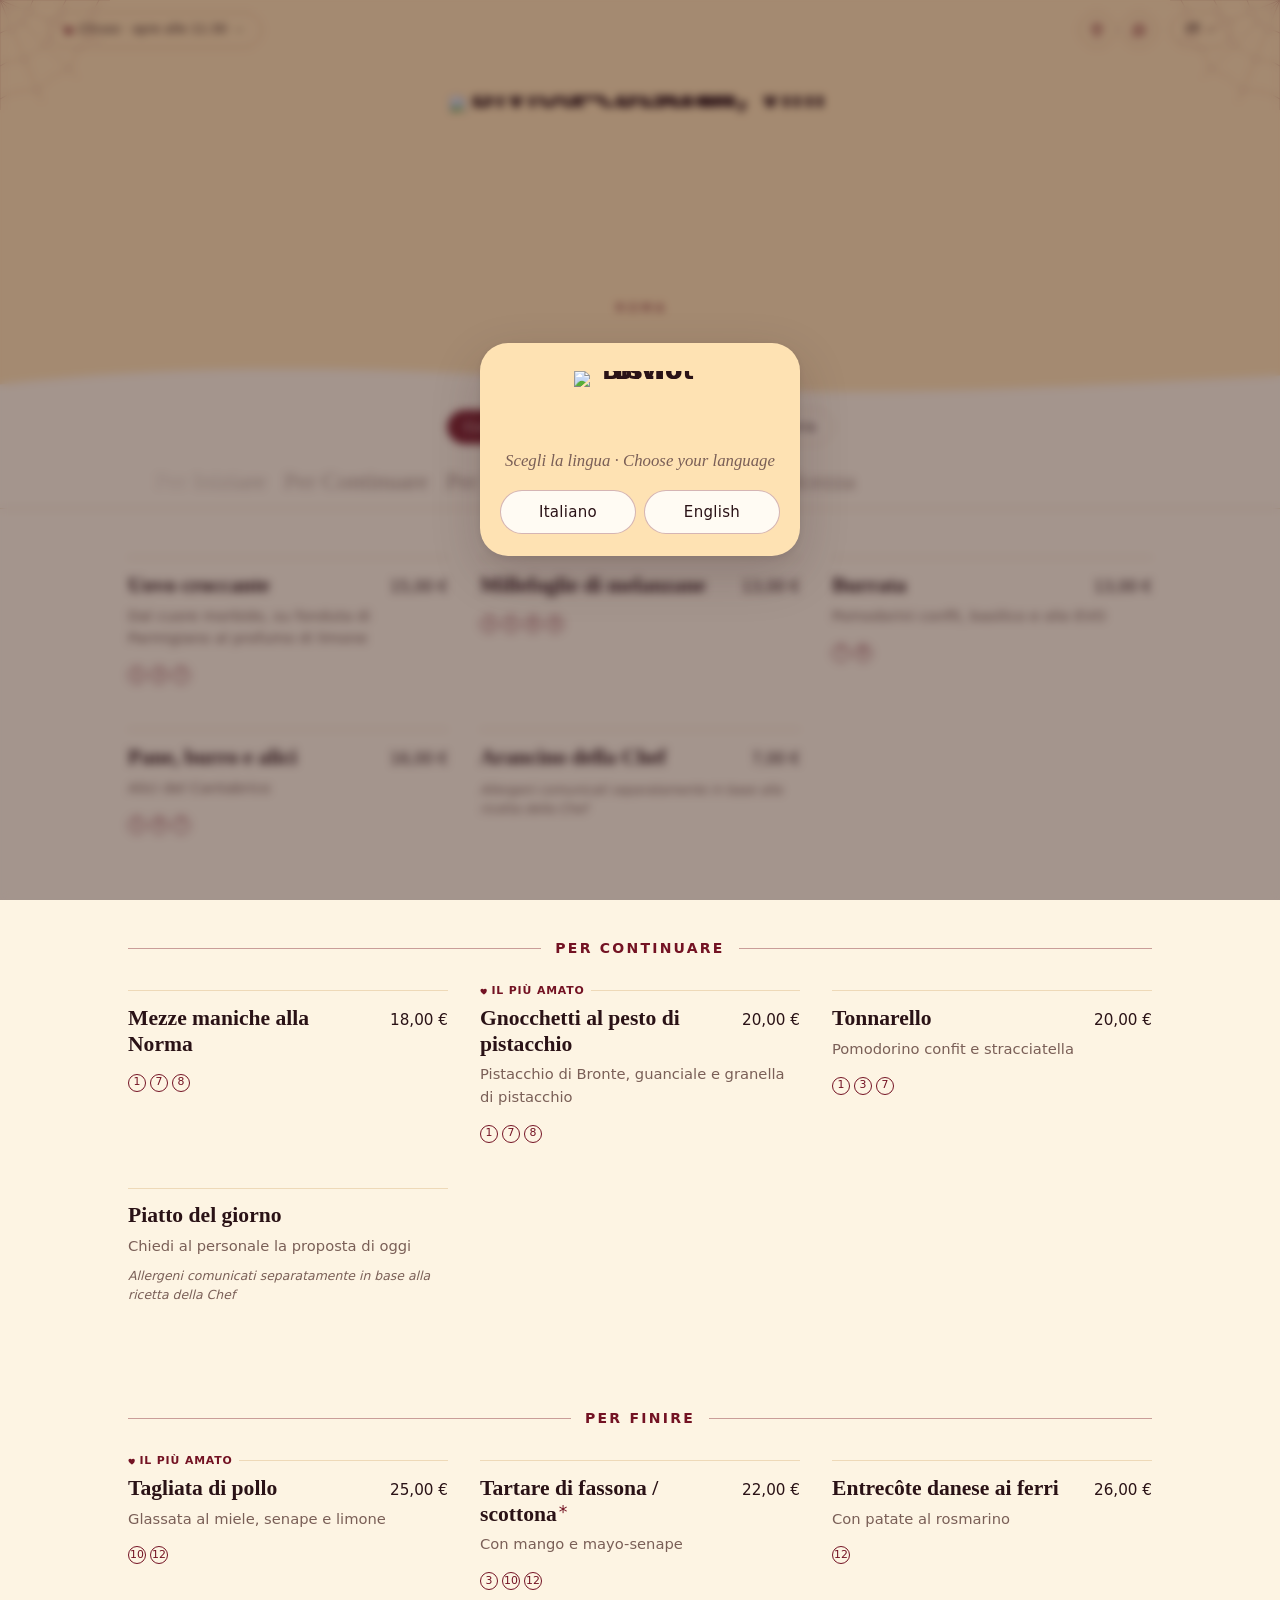
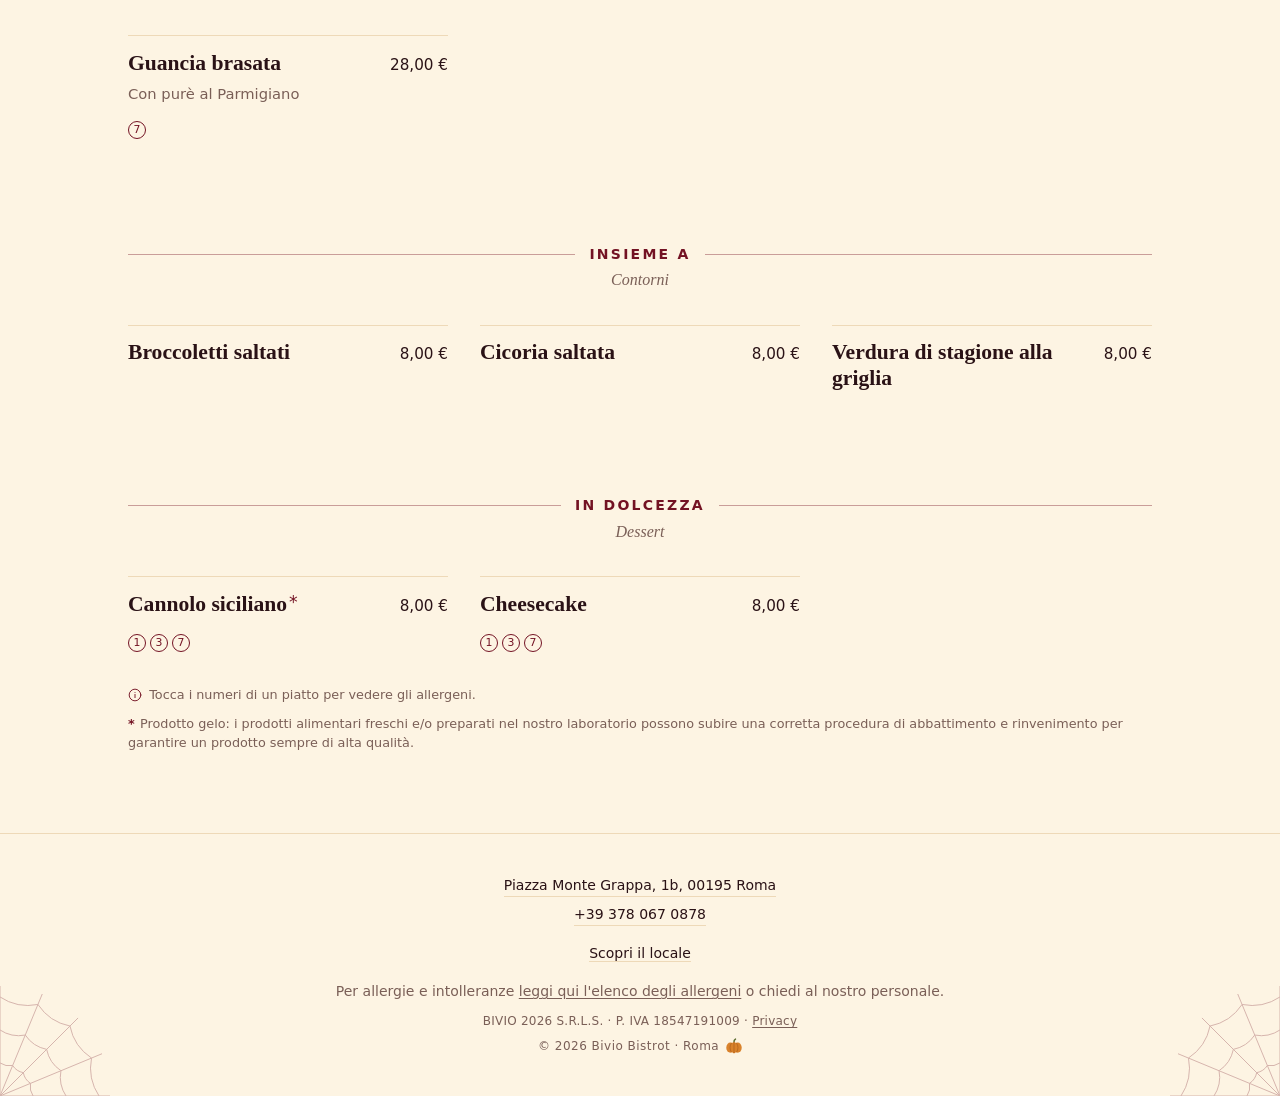
==== commit b9dc5eb6: "Launch site on biviobistrot.it with Cloudflare Workers config" ====
--- a/menu/index.html
+++ b/menu/index.html
@@ -6,6 +6,21 @@
   <title>Menu — Bivio Bistrot Roma</title>
   <meta name="description" data-i18n-content="description" content="Il menu di Bivio Bistrot a Roma: cucina di stagione, carta dei vini e distillati.">
   <meta name="theme-color" content="#FEE2B3">
+  <!-- Anteprima del link (WhatsApp, social) e indirizzo ufficiale: URL assoluti, se cambia il dominio aggiornali qui
+       e in ../index.html. -->
+  <link rel="canonical" href="https://biviobistrot.it/menu/">
+  <meta property="og:type" content="website">
+  <meta property="og:site_name" content="Bivio Bistrot">
+  <meta property="og:title" content="Menu — Bivio Bistrot Roma">
+  <meta property="og:description" content="Il menu di Bivio Bistrot a Roma: cucina di stagione, carta dei vini e distillati.">
+  <meta property="og:locale" content="it_IT">
+  <meta property="og:locale:alternate" content="en_GB">
+  <meta property="og:url" content="https://biviobistrot.it/menu/">
+  <meta property="og:image" content="https://biviobistrot.it/assets/brand/og-image.jpg">
+  <meta property="og:image:width" content="1200">
+  <meta property="og:image:height" content="630">
+  <meta property="og:image:alt" content="Bivio Bistrot, bistrot a Roma in Piazza Monte Grappa">
+  <meta name="twitter:card" content="summary_large_image">
 
   <!-- Favicon: la "B" del logo -->
   <link rel="icon" type="image/png" href="../assets/brand/favicon.png">
@@ -38,7 +53,7 @@
   </script>
   <!-- Dati del locale caricati subito (non defer, è solo un oggetto di dati): servono qui sotto per decidere il tema a
        tempo prima del primo disegno, altrimenti il sipario d'apertura partirebbe nella versione normale. -->
-  <script src="../assets/locale-dati.js?v=20261027b"></script>
+  <script src="../assets/locale-dati.js?v=20261028"></script>
   <!-- Tema a tempo (oggi solo "halloween"): `meta.tema` in locale-dati.js; ?tema=halloween per provare, ?tema=off per
        spegnere. Mette la classe tema-<nome> su <html>; script.js e style.css la leggono da lì. -->
   <script>
@@ -52,11 +67,11 @@
     })();
   </script>
   <link rel="stylesheet" href="../assets/base.css?v=20261015">
-  <link rel="stylesheet" href="style.css?v=20261027c">
+  <link rel="stylesheet" href="style.css?v=20261028">
   <!-- Script classici (no moduli): funziona anche da file:// — l'ordine conta -->
   <script defer src="../assets/comune.js?v=20261015b"></script>
-  <script defer src="menu-data.js?v=20261015c"></script>
-  <script defer src="script.js?v=20261027e"></script>
+  <script defer src="menu-data.js?v=20261028"></script>
+  <script defer src="script.js?v=20261028"></script>
 </head>
 <body>
   <a class="skip-link" href="#menu" data-i18n="skip">Vai al menu</a>
@@ -112,6 +127,8 @@
       <a data-link="maps" data-meta="address" target="_blank" rel="noopener noreferrer">Piazza Monte Grappa, 1b, 00195 Roma</a>
       <a data-meta="phone" href="tel:+393780670878">+39 378 067 0878</a>
     </address>
+    <!-- Link al sito del locale (da file:// script.js lo fa puntare a ../index.html) -->
+    <p class="site-footer__sito"><a href="../" data-link-sito data-i18n="siteLink">Scopri il locale</a></p>
     <!-- Senza JavaScript resta questa frase; script.js la sostituisce con quella che contiene il link al pop-up allergeni -->
     <p class="site-footer__allergeni">Per allergie e intolleranze chiedi al nostro personale.</p>
     <p class="site-footer__legal" hidden></p>
--- a/menu/style.css
+++ b/menu/style.css
@@ -1450,6 +1450,15 @@
   transition: border-color .2s var(--ease);
 }
 .site-footer__contacts a:hover { border-bottom-color: var(--accent); }
+/* Link al sito del locale, sotto i contatti */
+.site-footer__sito { margin-bottom: 1rem; }
+.site-footer__sito a {
+  color: var(--ink);
+  text-decoration: none;
+  border-bottom: 1px solid var(--line);
+  transition: border-color .2s var(--ease);
+}
+.site-footer__sito a:hover { border-bottom-color: var(--accent); }
 .site-footer__legal {
   margin-top: .6rem;
   font-size: .75rem;
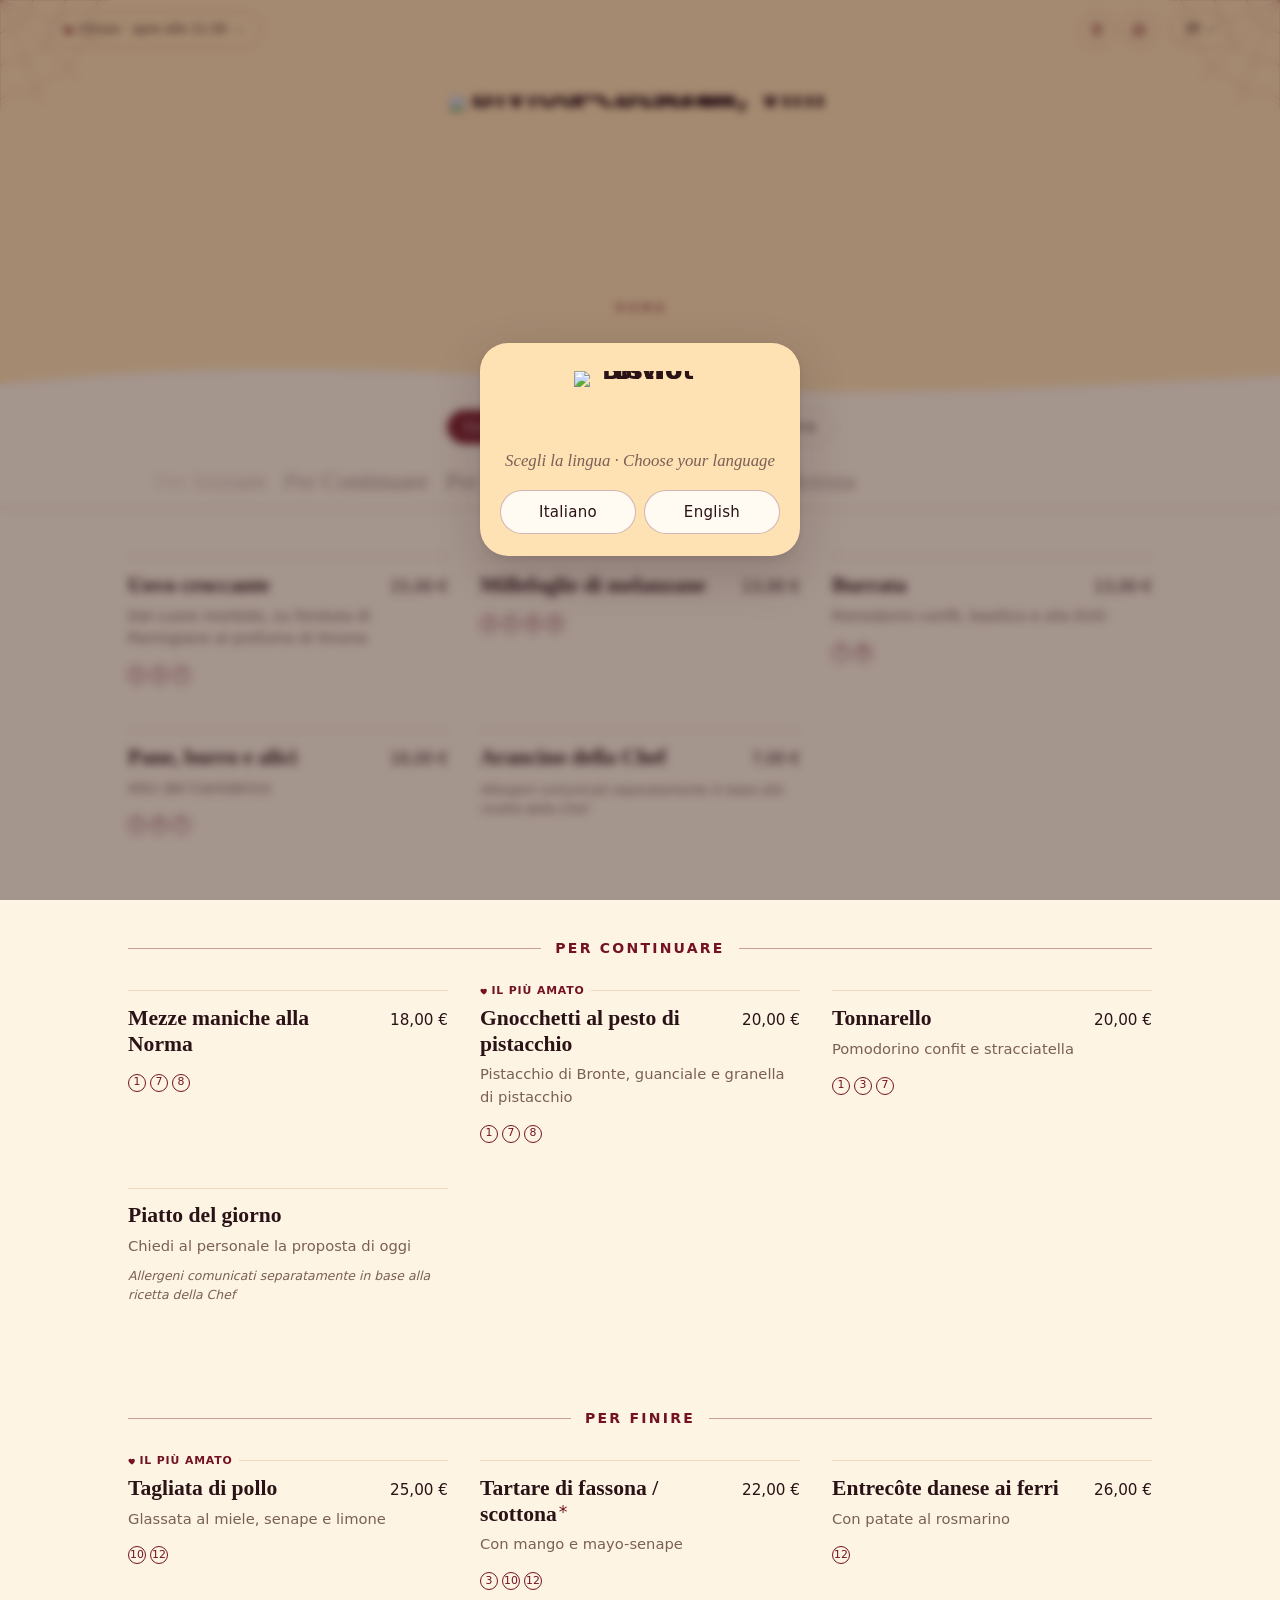
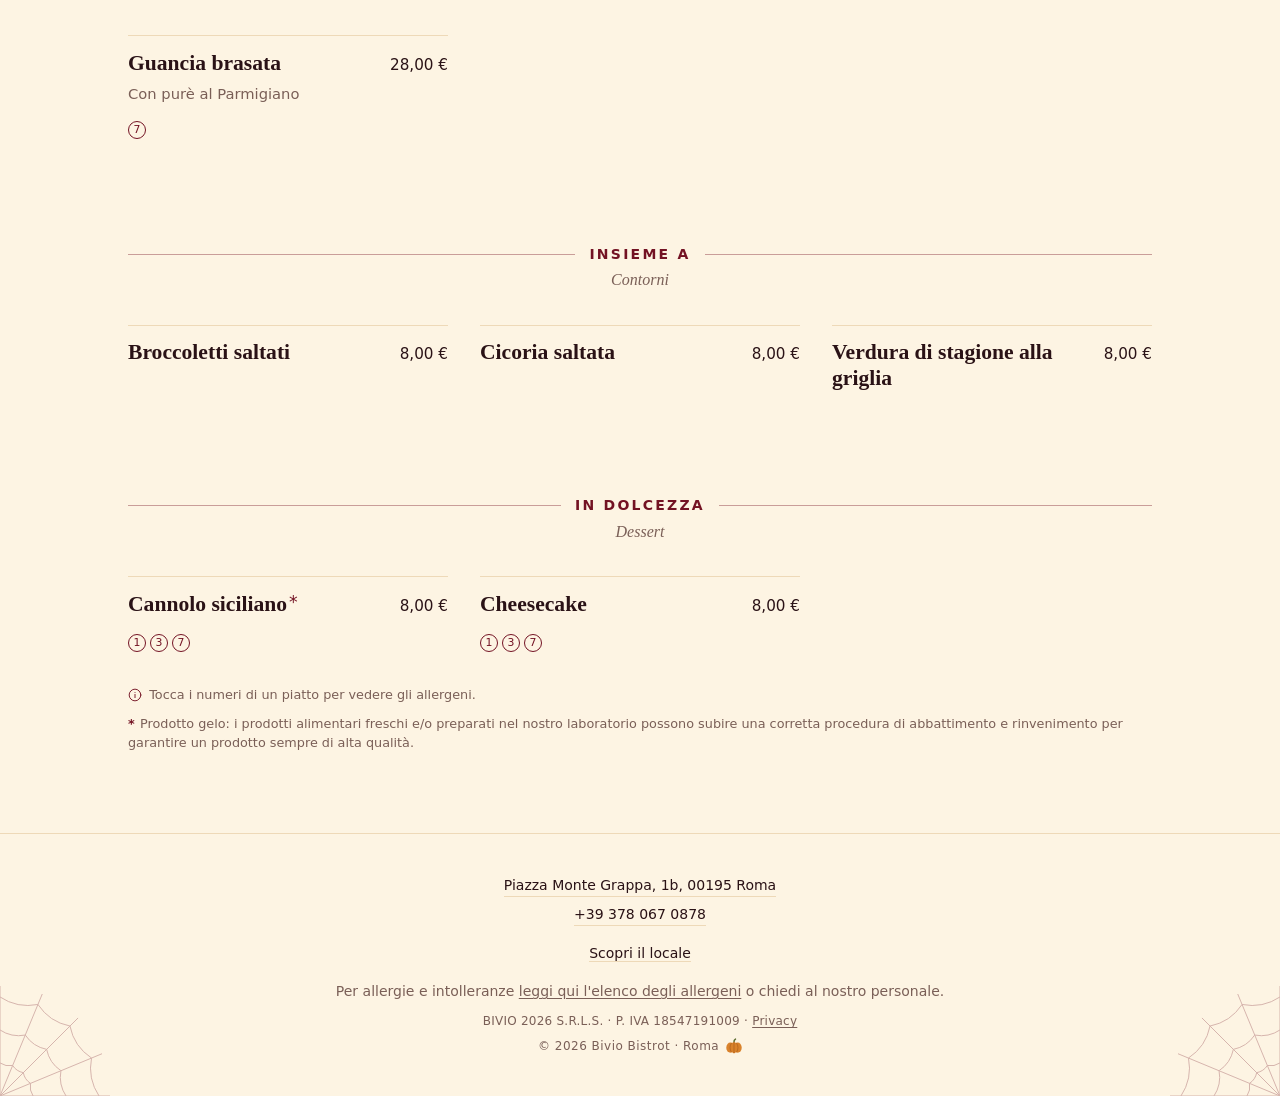
==== commit 386c349c: "Always show the Halloween spider within 5-15 seconds" ====
--- a/menu/index.html
+++ b/menu/index.html
@@ -71,7 +71,7 @@
   <!-- Script classici (no moduli): funziona anche da file:// — l'ordine conta -->
   <script defer src="../assets/comune.js?v=20261015b"></script>
   <script defer src="menu-data.js?v=20261028"></script>
-  <script defer src="script.js?v=20261028"></script>
+  <script defer src="script.js?v=20261029"></script>
 </head>
 <body>
   <a class="skip-link" href="#menu" data-i18n="skip">Vai al menu</a>
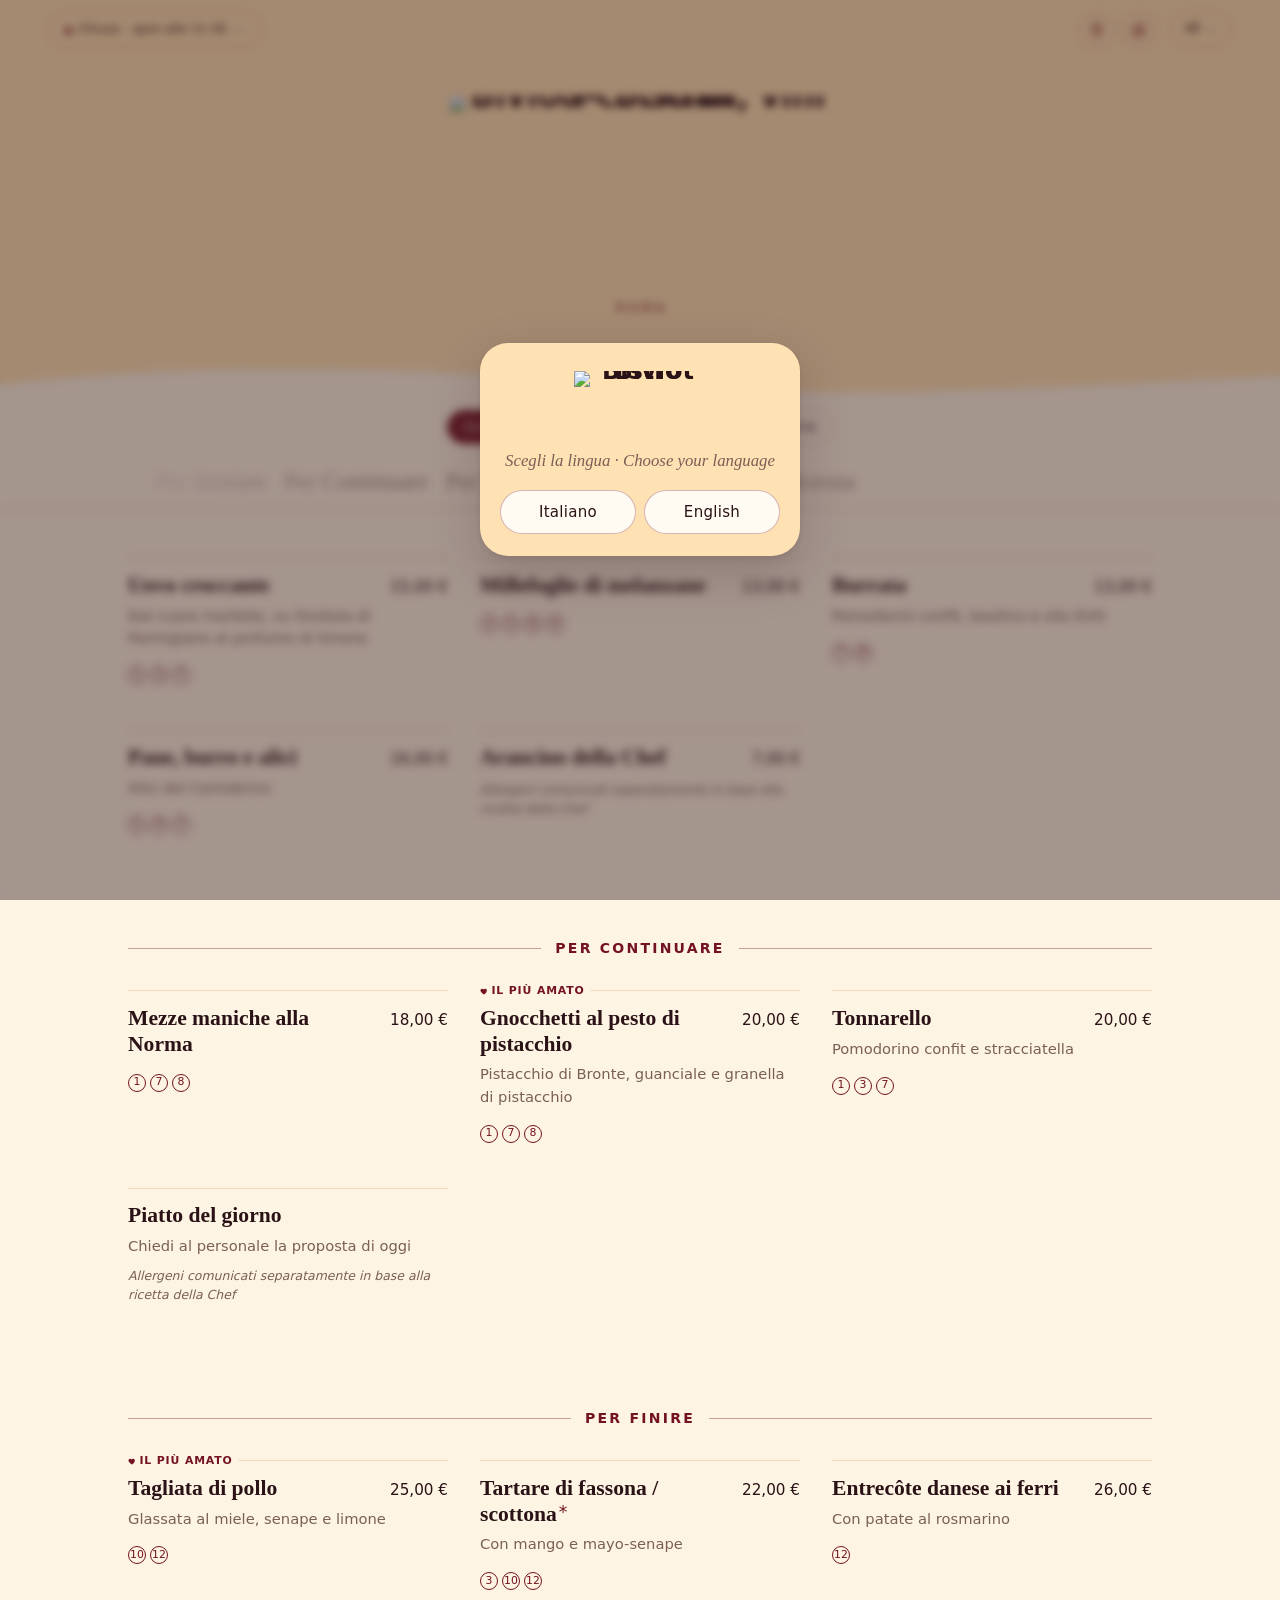
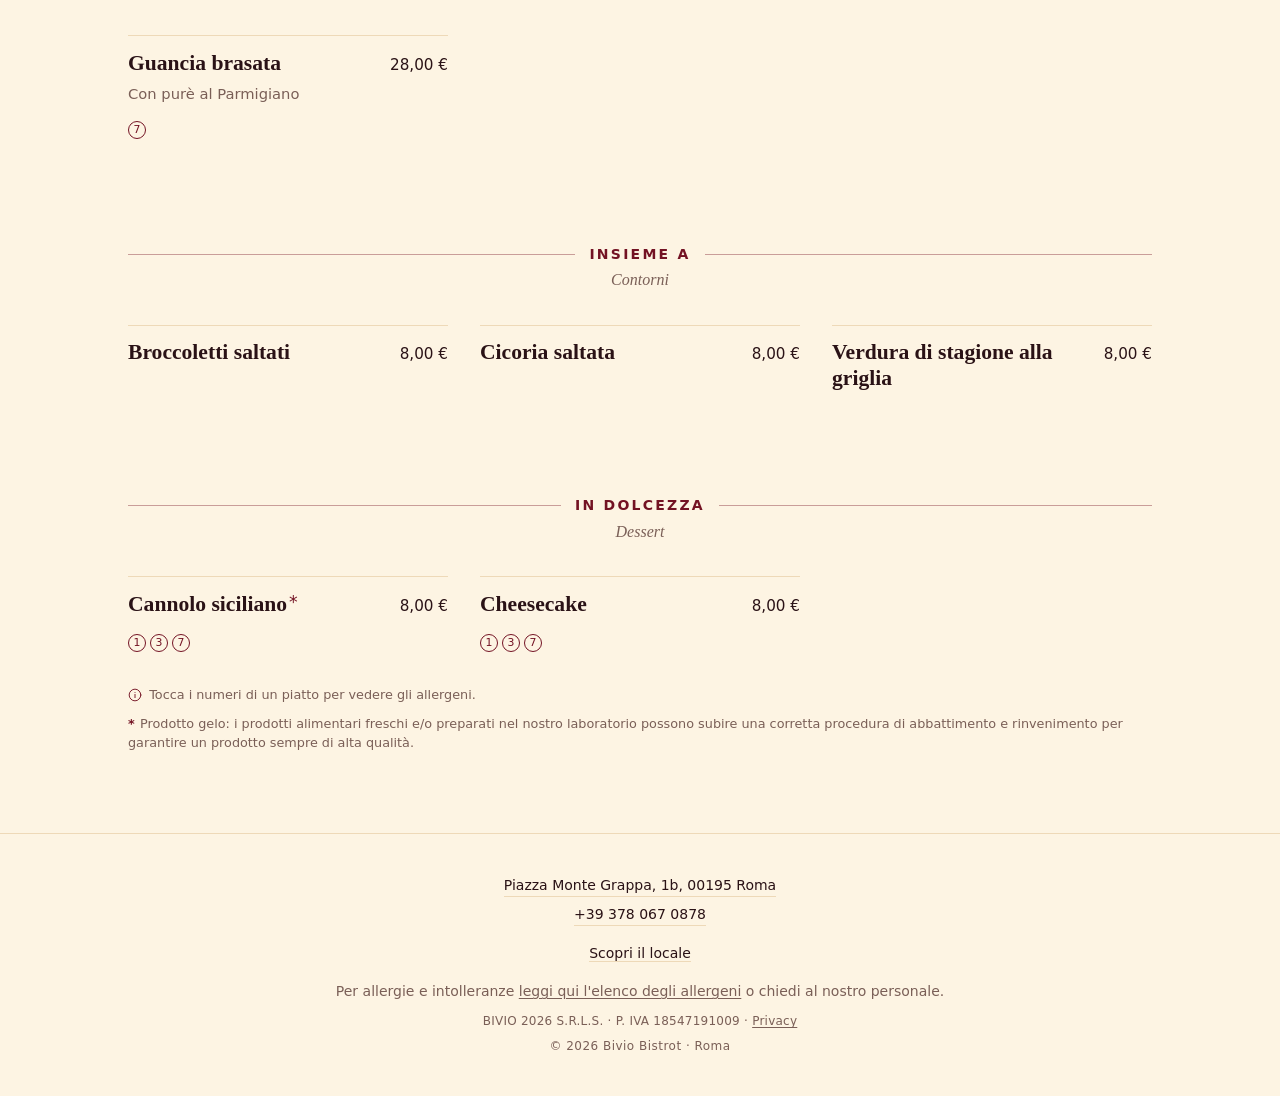
==== commit 395ae6fc: "Turn off Halloween theme" ====
--- a/menu/index.html
+++ b/menu/index.html
@@ -53,7 +53,7 @@
   </script>
   <!-- Dati del locale caricati subito (non defer, è solo un oggetto di dati): servono qui sotto per decidere il tema a
        tempo prima del primo disegno, altrimenti il sipario d'apertura partirebbe nella versione normale. -->
-  <script src="../assets/locale-dati.js?v=20261028"></script>
+  <script src="../assets/locale-dati.js?v=20261102"></script>
   <!-- Tema a tempo (oggi solo "halloween"): `meta.tema` in locale-dati.js; ?tema=halloween per provare, ?tema=off per
        spegnere. Mette la classe tema-<nome> su <html>; script.js e style.css la leggono da lì. -->
   <script>
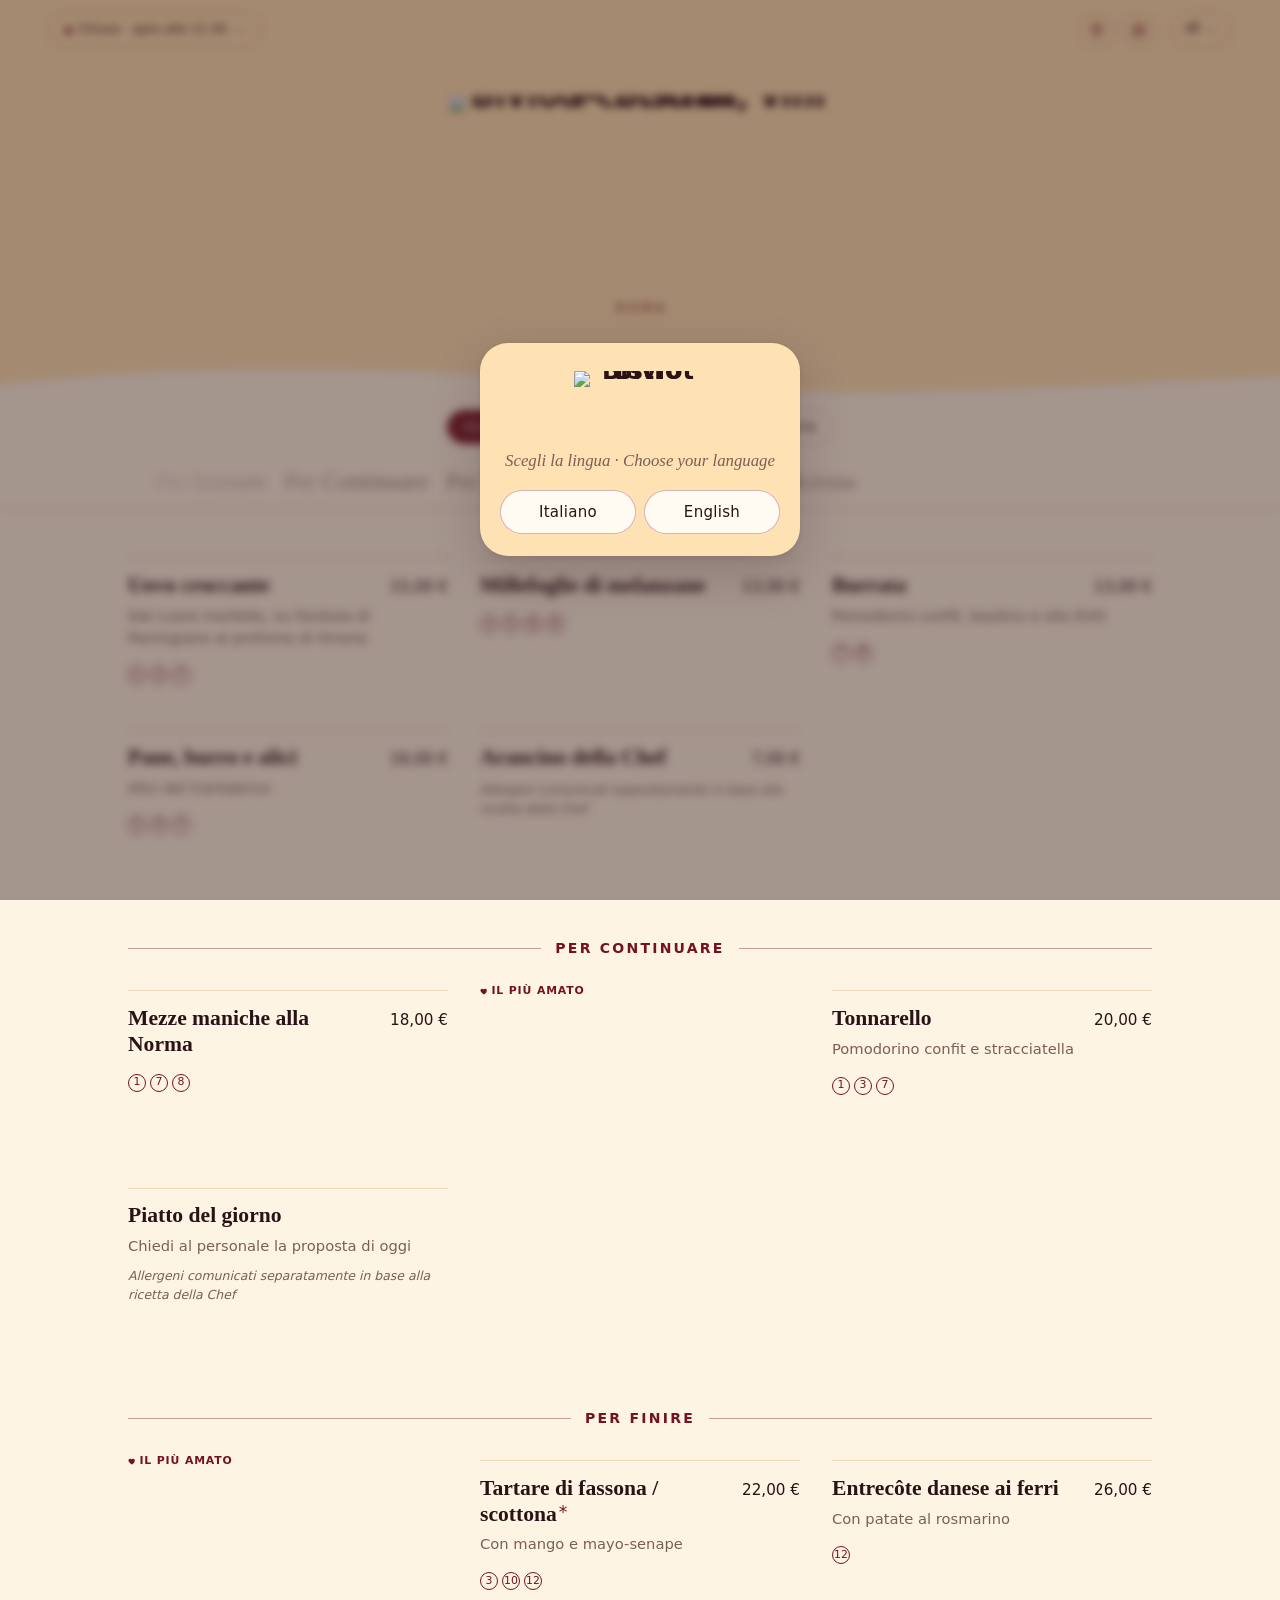
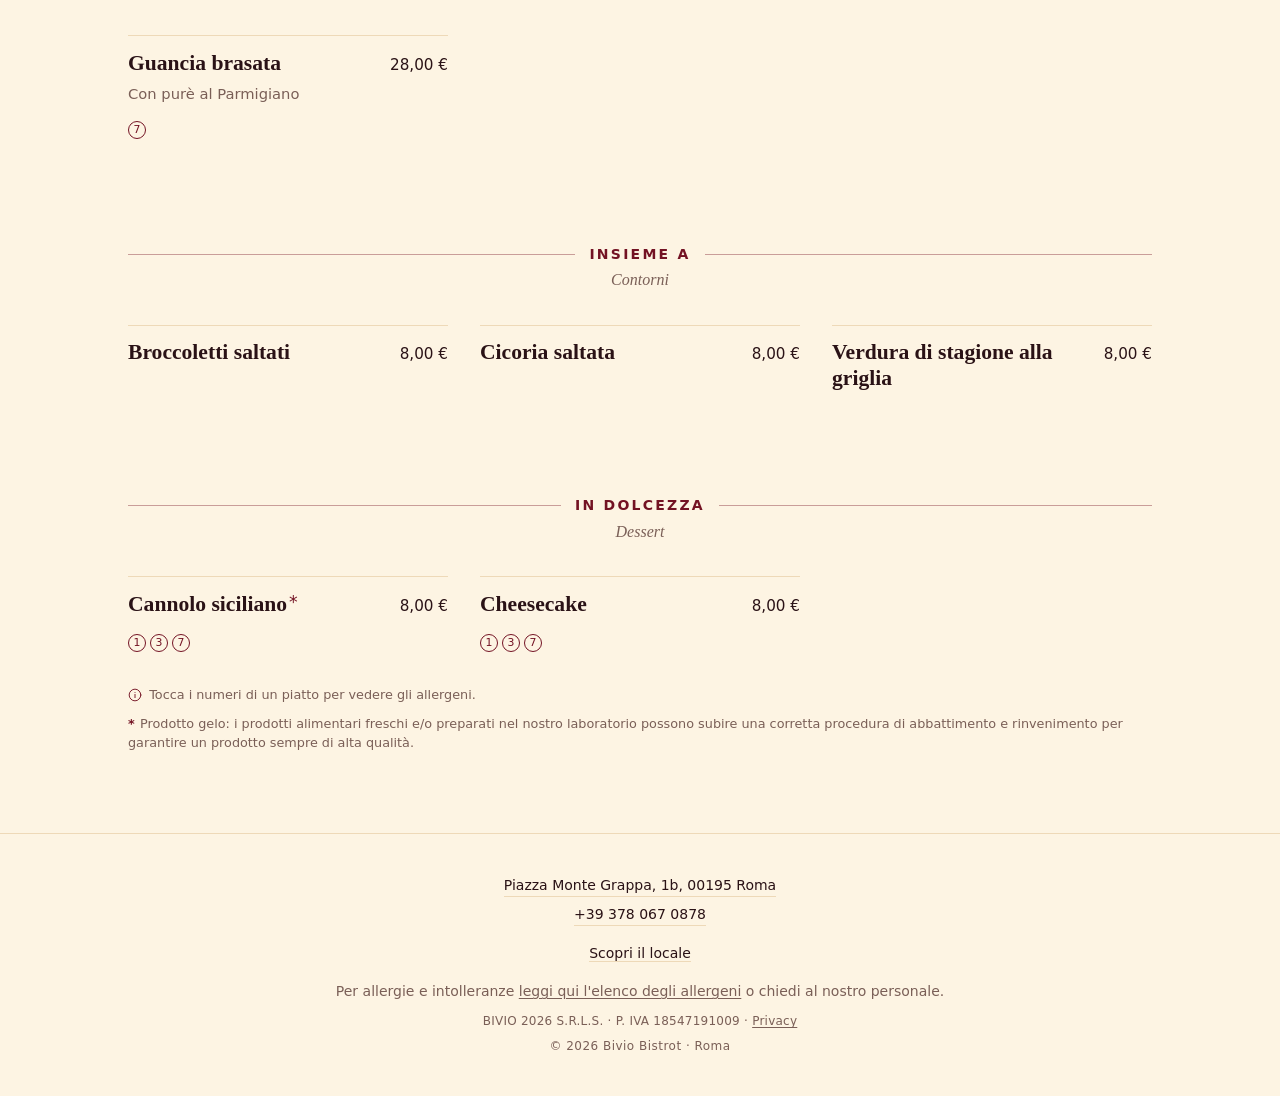
==== commit 5be02ef6: "Add Christmas theme (off for now)" ====
--- a/menu/index.html
+++ b/menu/index.html
@@ -35,7 +35,7 @@
   <script>
     if (location.protocol !== "file:" && /\/menu$/.test(location.pathname)) location.replace(location.pathname + "/" + location.search + location.hash);
   </script>
-  <!-- CACHE: a ogni modifica di style.css, menu-data.js, script.js o dei file in ../assets/ (base.css, locale-dati.js, comune.js) cambia la versione ?v= (data AAAAMMGG),
+  <!-- CACHE: a ogni modifica di style.css, menu-data.js, script.js o dei file in ../assets/ (base.css, locale-dati.js, comune.js) cambia la versione ?v= (data AAAAMMGG; per i file in temi/ è TEMA_V, più sotto),
        altrimenti i telefoni dei clienti possono mostrare il menu vecchio dalla cache. -->
   <!-- Sipario d'apertura: si vede a ogni apertura del sito, ma non quando la pagina viene ricaricata o ci si torna con
        avanti/indietro. Va deciso qui, prima del primo disegno della pagina, altrimenti lampeggerebbe a ogni ricarica.
@@ -53,25 +53,32 @@
   </script>
   <!-- Dati del locale caricati subito (non defer, è solo un oggetto di dati): servono qui sotto per decidere il tema a
        tempo prima del primo disegno, altrimenti il sipario d'apertura partirebbe nella versione normale. -->
-  <script src="../assets/locale-dati.js?v=20261102"></script>
-  <!-- Tema a tempo (oggi solo "halloween"): `meta.tema` in locale-dati.js; ?tema=halloween per provare, ?tema=off per
-       spegnere. Mette la classe tema-<nome> su <html>; script.js e style.css la leggono da lì. -->
+  <script src="../assets/locale-dati.js?v=20261108"></script>
+  <link rel="stylesheet" href="../assets/base.css?v=20261015">
+  <link rel="stylesheet" href="style.css?v=20261108">
+  <!-- Tema a tempo (oggi c'è "halloween"): `meta.tema` in locale-dati.js; ?tema=halloween per provare, ?tema=off per
+       spegnere. Mette la classe tema-<nome> su <html> e carica temi/<nome>.css e temi/<nome>.js, solo se il tema è
+       acceso: senza tema non si scarica nulla. Con document.write il CSS blocca il primo disegno come un <link> normale
+       (serve al sipario del tema) e viene dopo style.css (l'ordine conta). Il JS prepara solo window.BIVIO_TEMA, lo usa
+       script.js. TEMA_V è la versione dei file del tema: cambiala a ogni modifica di quei file. -->
   <script>
     (function () {
+      var TEMA_V = "20261108";
       try {
         var tema = (window.BIVIO_LOCALE && window.BIVIO_LOCALE.meta.tema) || "";
         var m = /[?&]tema=([a-z]+)/.exec(location.search);
         if (m) tema = m[1] === "off" ? "" : m[1];
-        if (tema) document.documentElement.classList.add("tema-" + tema);
+        if (!tema) return;
+        document.documentElement.classList.add("tema-" + tema);
+        document.write('<link rel="stylesheet" href="temi/' + tema + '.css?v=' + TEMA_V + '">' +
+          '<script src="temi/' + tema + '.js?v=' + TEMA_V + '"><\/script>');
       } catch (e) { /* niente tema */ }
     })();
   </script>
-  <link rel="stylesheet" href="../assets/base.css?v=20261015">
-  <link rel="stylesheet" href="style.css?v=20261028">
   <!-- Script classici (no moduli): funziona anche da file:// — l'ordine conta -->
   <script defer src="../assets/comune.js?v=20261015b"></script>
   <script defer src="menu-data.js?v=20261028"></script>
-  <script defer src="script.js?v=20261029"></script>
+  <script defer src="script.js?v=20261108c"></script>
 </head>
 <body>
   <a class="skip-link" href="#menu" data-i18n="skip">Vai al menu</a>
--- a/menu/style.css
+++ b/menu/style.css
@@ -1855,340 +1855,3 @@
   .menu-info--stampa { display: block; }
   .is-entering .category--list2, .is-entering .category--spirit, .is-entering .dish { animation: none; }
 }
-
-/* ---------- Tema Halloween ---------- */
-/* Si accende con `meta.tema: "halloween"` in assets/locale-dati.js (o con ?tema=halloween per provare, ?tema=off per
-   spegnere): script.js mette la classe `tema-halloween` su <html>. A evento finito basta svuotare `tema` e questo blocco
-   non fa più nulla. Sagome SVG inline: zucchette al posto delle bollicine, ragnatele negli angoli (con due ragnetti), un ragno grosso
-   che ogni tanto attraversa lo schermo,
-   una zucchetta nel footer; il gatto del footer diventa solo nero (script.js: MANTELLI). Solo decorazione. */
-.tema-halloween {
-  --hw-arancio: #D9822B;
-  --hw-zucca: url("data:image/svg+xml,%3Csvg xmlns='http://www.w3.org/2000/svg' viewBox='0 0 20 20'%3E%3Cpath d='M10 5.2C9.8 3.6 10.4 2.4 11.8 1.6' fill='none' stroke='%235B6B2E' stroke-width='1.8' stroke-linecap='round'/%3E%3Cg fill='%23D9822B'%3E%3Cellipse cx='5.6' cy='12' rx='5' ry='6.2'/%3E%3Cellipse cx='14.4' cy='12' rx='5' ry='6.2'/%3E%3Cellipse cx='10' cy='12' rx='4.2' ry='6.8'/%3E%3C/g%3E%3Cpath d='M10 5.4V18.4M6.6 6.8C4.6 10 4.6 14 6.6 17.2M13.4 6.8C15.4 10 15.4 14 13.4 17.2' fill='none' stroke='%23A95A1C' stroke-width='.8' stroke-linecap='round'/%3E%3C/svg%3E");
-  --hw-ragnatela: url("data:image/svg+xml,%3Csvg xmlns='http://www.w3.org/2000/svg' viewBox='0 0 100 100' fill='none' stroke='%23731223' stroke-width='.9' stroke-linecap='round'%3E%3Cpath d='M0 0H100M0 0L92.4 38.3M0 0L70.7 70.7M0 0L38.3 92.4M0 0V100'/%3E%3Cpath d='M30 0Q26.5 5.3 27.7 11.5Q22.4 15 21.2 21.2Q15 22.4 11.5 27.7Q5.3 26.5 0 30'/%3E%3Cpath d='M60 0Q53 10.5 55.4 23Q44.9 30 42.4 42.4Q30 44.9 23 55.4Q10.5 53 0 60'/%3E%3Cpath d='M90 0Q79.5 15.8 83.2 34.5Q67.3 45 63.6 63.6Q45 67.3 34.5 83.2Q15.8 79.5 0 90'/%3E%3C/svg%3E");
-}
-
-/* Bollicine → zucchette, con lo stesso moto di salita e un leggero dondolio */
-.tema-halloween .onda__bolla {
-  width: calc(var(--d) * 3);
-  height: calc(var(--d) * 3);
-  border: 0;
-  border-radius: 0;
-  background: var(--hw-zucca) center / contain no-repeat;
-  animation-name: bolla-sale-hw;
-}
-/* Quelle dello sbuffo (cambio sezione) salgono come le bollicine dello sbuffo */
-.tema-halloween .onda__bolla--extra { animation-name: bolla-sbuffo; }
-@keyframes bolla-sale-hw {
-  0%   { opacity: 0;  transform: translate(0, 0) rotate(0); }
-  15%  { opacity: .8; }
-  35%  { transform: translate(-3px, calc(var(--sale) * -.35)) rotate(-9deg); }
-  65%  { transform: translate(3px, calc(var(--sale) * -.7)) rotate(8deg); }
-  85%  { opacity: .6; }
-  100% { opacity: 0;  transform: translate(-1px, calc(var(--sale) * -1)) rotate(0); }
-}
-
-/* Ragnatele negli angoli dell'intestazione e del footer (dietro i contenuti, non ricevono tocchi) */
-.tema-halloween .site-header::before,
-.tema-halloween .site-header::after,
-.tema-halloween .site-footer::before,
-.tema-halloween .site-footer::after {
-  content: "";
-  position: absolute;
-  width: clamp(64px, 17vw, 110px);
-  height: clamp(64px, 17vw, 110px);
-  background: var(--hw-ragnatela) 0 0 / 100% 100% no-repeat;
-  opacity: .28;
-  pointer-events: none;
-}
-.tema-halloween .site-header::before { top: 0; left: 0; }
-.tema-halloween .site-header::after  { top: 0; right: 0; transform: scaleX(-1); }
-.tema-halloween .site-footer::before { bottom: 0; left: 0; transform: scaleY(-1); }
-.tema-halloween .site-footer::after  { bottom: 0; right: 0; transform: scale(-1, -1); }
-
-/* Zucchetta nel footer, accanto al © */
-.tema-halloween .site-footer__copy::after {
-  content: "";
-  display: inline-block;
-  width: 1.3em;
-  height: 1.3em;
-  margin-left: .6em;
-  vertical-align: -.3em;
-  background: var(--hw-zucca) center / contain no-repeat;
-}
-
-/* I ragnetti (script.js: avviaRagnetti), uno per ciascuna ragnatela in alto. La fascia è alta quanto la discesa e
-   taglia il filo in cima; il corpo parte nascosto sopra il bordo, scende, dondola, risale e resta su fino al giro dopo.
-   Senza la trasformazione dell'animazione (anche quando scappa) sta su, nascosto. */
-.ragnetto {
-  position: absolute;
-  top: 0;
-  width: 28px;
-  height: calc(var(--header-pt) + 24px);
-  overflow: hidden;
-  pointer-events: none;
-  --giu: calc(var(--header-pt) - 6px);
-}
-.ragnetto--sinistra { left: calc(clamp(64px, 17vw, 110px) * .42); }
-/* Quello di destra scende sfalsato di mezzo giro e un po' meno in basso */
-.ragnetto--destra { right: calc(clamp(64px, 17vw, 110px) * .42); --giu: calc(var(--header-pt) - 16px); }
-.ragnetto--destra .ragnetto__corpo { animation-delay: 16.5s; }
-.ragnetto__corpo {
-  position: absolute;
-  top: 0;
-  left: 0;
-  display: flex;
-  align-items: center;
-  justify-content: center;
-  width: 28px;
-  height: 28px;
-  color: var(--brand);
-  pointer-events: auto;
-  cursor: pointer;
-  -webkit-tap-highlight-color: transparent;
-  transform: translateY(-30px);
-  animation: ragnetto-scende 30s ease-in-out 1.5s infinite both;
-}
-.ragnetto__corpo::before { /* il filo */
-  content: "";
-  position: absolute;
-  left: 50%;
-  bottom: 60%;
-  width: 1px;
-  height: 240px;
-  background: currentColor;
-  opacity: .45;
-}
-.ragnetto__corpo svg { display: block; fill: currentColor; }
-.ragnetto__zampe { fill: none; stroke: currentColor; stroke-width: 1.3; stroke-linecap: round; stroke-linejoin: round; }
-.ragnetto__corpo--scappa { transition: transform .45s cubic-bezier(.4, 0, .9, .5); }
-@keyframes ragnetto-scende {
-  /* 30 s: circa 10 s di discesa, dondolio e risalita, poi 20 s di pausa in cima. Sfalsati di mezzo giro, tra la
-     risalita di un ragnetto e la discesa dell'altro passano circa 6 s */
-  0%, 2% { transform: translate(0, -30px); }
-  12%    { transform: translate(0, var(--giu)); }
-  15%    { transform: translate(-2px, calc(var(--giu) - 5px)); }
-  18%    { transform: translate(2px, var(--giu)); }
-  21%    { transform: translate(-1px, calc(var(--giu) - 3px)); }
-  24%    { transform: translate(0, var(--giu)); }
-  33%, 100% { transform: translate(0, -30px); }
-}
-@media (prefers-reduced-motion: reduce) {
-  .ragnetto { display: none; }
-}
-
-/* Il ragno grosso (script.js: passaRagno): sempre all'altezza del centro dello schermo, entra da destra di corsa, rallenta e attraversa
-   il centro piano, poi riparte di corsa uscendo a sinistra. Sopra nav e «torna su», sotto i pop-up. Rimosso a fine animazione. Si può schiacciare: il tocco
-   lo prende il disegno (svg), il resto della fascia lascia passare i tocchi. */
-.ragno {
-  position: fixed;
-  top: 50%;
-  left: 0;
-  z-index: 70;
-  width: clamp(230px, 62vw, 340px);
-  color: #120B09;
-  pointer-events: none;
-  transform: translateX(100vw);
-  animation: ragno-attraversa 4.1s linear both;
-}
-.ragno svg { pointer-events: auto; cursor: pointer; -webkit-user-select: none; user-select: none; -webkit-touch-callout: none; -webkit-tap-highlight-color: transparent; touch-action: none; position: relative; display: block; transform: translateY(-50%); animation: ragno-ondeggia .14s ease-in-out infinite alternate; width: 100%; height: auto; overflow: visible; filter: drop-shadow(1px 3px 2px rgba(26, 18, 19, .25)); }
-/* Ombra portata sulla pagina: una macchia sfocata sotto il ragno, spostata un po' in basso come con la luce dall'alto */
-.ragno::before {
-  content: "";
-  position: absolute;
-  left: 14%;
-  width: 78%;
-  top: -12%;
-  height: 50%;
-  border-radius: 50%;
-  background: radial-gradient(closest-side, rgba(26, 18, 19, .72), rgba(26, 18, 19, .38) 60%, transparent);
-  filter: blur(6px);
-}
-.ragno__zampa,
-.ragno__palpo { fill: none; stroke: currentColor; stroke-linecap: round; stroke-linejoin: round; }
-.ragno__palpo { stroke-width: 1.6; }
-.ragno__zampa { transform-box: fill-box; }
-.ragno__zampa--su  { transform-origin: 30% 100%; }
-.ragno__zampa--giu { transform-origin: 30% 0; }
-.ragno__zampa--a { animation: ragno-passo .1s ease-in-out infinite alternate; }
-.ragno__zampa--b { animation: ragno-passo .1s ease-in-out -.1s infinite alternate; }
-.ragno__peli { fill: none; stroke: currentColor; stroke-width: .55; stroke-linecap: round; }
-.ragno__giunto { fill: #0E0907; }
-.ragno__segni { fill: none; stroke: rgba(150, 120, 95, .3); stroke-width: 1; stroke-linecap: round; stroke-linejoin: round; }
-.ragno__punto { fill: rgba(150, 120, 95, .3); }
-.ragno__zanna { fill: none; stroke: #3A0A10; stroke-width: 1.2; stroke-linecap: round; }
-.ragno__solchi { fill: none; stroke: #140D0B; stroke-width: .7; stroke-linecap: round; opacity: .7; }
-.ragno__occhio { fill: #D4142A; }
-/* Tratto lento al centro: passo e vibrazione del corpo più lenti (classe messa da script.js) */
-.ragno--lento .ragno__zampa { animation-duration: .3s; }
-.ragno--lento .ragno__zampa--b { animation-delay: -.3s; }
-.ragno--lento svg { animation-duration: .3s; }
-/* Schiacciato: fermo dov'è (script.js), si appiattisce e svanisce in un attimo, ombra compresa */
-.ragno--schiacciato svg { animation: ragno-schiaccia .18s ease-in both; }
-.ragno--schiacciato::before { opacity: 0; transition: opacity .1s; }
-.ragno--schiacciato .ragno__zampa { animation-play-state: paused; }
-@keyframes ragno-schiaccia {
-  from { transform: translateY(-50%) scale(1, 1); opacity: 1; }
-  to   { transform: translateY(-50%) scale(1.15, .2); opacity: 0; }
-}
-/* La chiazza verde (script.js: disegnaChiazza) resta sulla pagina dove il ragno è stato schiacciato e scorre con il
-   menu; sotto la nav, non riceve tocchi. Compare con un piccolo «splat», resta poco più di un secondo e svanisce:
-   in 2 s è sparita. */
-.chiazza {
-  position: absolute;
-  z-index: 40;
-  pointer-events: none;
-  transform: translate(-50%, -50%);
-  animation: chiazza-splat .22s cubic-bezier(.3, 1.5, .6, 1) both, chiazza-svanisce .8s ease-in 1.2s forwards;
-}
-.chiazza svg { display: block; width: 100%; height: auto; overflow: visible; filter: drop-shadow(0 1px 1px rgba(40, 60, 10, .35)); }
-.chiazza__fondo { fill: url(#chiazza-verde); stroke: #3F600E; stroke-width: .8; stroke-opacity: .6; }
-.chiazza__pozza { fill: #B4D94E; opacity: .45; }
-.chiazza__schizzo { fill: #6E9C1C; }
-.chiazza__riflesso { fill: #F4FBE0; opacity: .55; }
-@keyframes chiazza-splat {
-  from { transform: translate(-50%, -50%) scale(.5); opacity: 0; }
-  to   { transform: translate(-50%, -50%) scale(1); opacity: 1; }
-}
-@keyframes chiazza-svanisce { to { opacity: 0; } }
-@keyframes ragno-passo {
-  from { transform: rotate(-8deg); }
-  to   { transform: rotate(8deg); }
-}
-@keyframes ragno-ondeggia {
-  from { transform: translateY(calc(-50% - 1px)); }
-  to   { transform: translateY(calc(-50% + 1px)); }
-}
-/* 4,1 s: entra di corsa frenando (0,9 s), attraversa il centro piano (1,6 s), riparte accelerando e esce a sinistra */
-@keyframes ragno-attraversa {
-  0%   { transform: translate(100vw, 0); animation-timing-function: cubic-bezier(.2, .7, .4, 1); }
-  22%  { transform: translate(58vw, -4px); animation-timing-function: linear; }
-  62%  { transform: translate(36vw, 4px); animation-timing-function: cubic-bezier(.6, 0, .9, .5); }
-  100% { transform: translate(calc(-100% - 40px), 10px); }
-}
-@media (prefers-reduced-motion: reduce) {
-  .ragno { display: none; }
-}
-
-/* Sipario d'apertura di Halloween: il logo compare al centro come nel sipario normale (senza il giro), poi un filo di
-   ragnatela «alla Spider-Man» parte dall'alto dello schermo e, quando arriva, si apre una rete a ventaglio larga quanto
-   il logo che ne afferra tutto il lato superiore (come le ragnatele degli angoli). Da lì il filo tira su il logo, che
-   sale dondolando come un pendolo appeso in cima allo schermo, sempre meno; a fine sipario filo e rete svaniscono.
-   Si anima il titolo (h1), portato sopra il velo come il logo, che porta con sé filo (::before) e rete (::after):
-   salita con `transform` (sipario-tira, stessi tempi e curva di sipario-logo: 1.6s, ritardo .1s, salita dal 25%) e
-   dondolio con la proprietà `rotate` (sipario-dondola, curva sua). `rotate` si applica dopo `transform`, quindi il
-   perno resta fisso in cima alla pagina (transform-origin) mentre il logo sale.
-   Misure, logo al suo posto: --colpo-y è il bordo superiore del disegno (al 2% dell'immagine), --rete-h l'altezza della
-   rete fino al bordo (sotto, i fili si biforcano e affondano un poco nel bordo del logo, per sembrare attaccati), con la
-   punta (dove arriva il filo) --rete-h sopra quel bordo; --filo-h va dal bordo alto della pagina alla punta. */
-.tema-halloween:not(.senza-intro) .site-header__logo { animation: none; }
-.tema-halloween:not(.senza-intro) .site-header__title {
-  --intro-dy: calc(50vh - var(--header-pt) - var(--logo-w) * 404 / 1640);
-  --colpo-y: calc(var(--logo-w) * 404 / 820 * .02);
-  --rete-h: calc(var(--logo-w) * .2);
-  --filo-h: calc(var(--header-pt) + var(--colpo-y) - var(--rete-h));
-  position: relative;
-  transform-origin: 50% calc(-1 * var(--header-pt));
-  will-change: transform, rotate;
-  animation: sipario-tira 1.6s linear .1s both, sipario-dondola 1.6s linear .1s both, sipario-sopra 1.8s linear;
-}
-@supports (height: 1dvh) {
-  .tema-halloween:not(.senza-intro) .site-header__title { --intro-dy: calc(50dvh - var(--header-pt) - var(--logo-w) * 404 / 1640); }
-}
-.tema-halloween:not(.senza-intro) .site-header__title::before {
-  content: "";
-  position: absolute;
-  left: 50%;
-  top: calc(var(--colpo-y) - var(--rete-h) - 300vh);
-  width: 2px;
-  margin-left: -1px;
-  height: 300vh; /* finisce sulla punta della rete; la parte in più resta sopra lo schermo */
-  background: linear-gradient(90deg, transparent, var(--brand) 35%, var(--brand) 65%, transparent);
-  will-change: transform;
-  animation: sipario-sparo 1.6s linear .1s both, sipario-filo-luce 1.6s linear .1s both;
-}
-.tema-halloween:not(.senza-intro) .site-header__title::after {
-  content: "";
-  position: absolute;
-  left: 50%;
-  top: calc(var(--colpo-y) - var(--rete-h));
-  width: calc(var(--logo-w) * .86); /* il tratto dritto del bordo superiore, senza gli angoli arrotondati */
-  height: calc(var(--rete-h) * 47 / 44); /* i fili finiscono biforcandosi dentro il bordo del logo, per agganciarlo */
-  background: url("data:image/svg+xml,%3Csvg xmlns='http://www.w3.org/2000/svg' viewBox='0 0 200 47' preserveAspectRatio='none' fill='none' stroke='%23731223' stroke-width='.8' stroke-linecap='round'%3E%3Cpath d='M100 0L0 44M0 44L-2.5 47M0 44L2.5 47M100 0L25 44M25 44L22.5 47M25 44L27.5 47M100 0L50 44M50 44L47.5 47M50 44L52.5 47M100 0L75 44M75 44L72.5 47M75 44L77.5 47M100 0L100 44M100 44L97.5 47M100 44L102.5 47M100 0L125 44M125 44L122.5 47M125 44L127.5 47M100 0L150 44M150 44L147.5 47M150 44L152.5 47M100 0L175 44M175 44L172.5 47M175 44L177.5 47M100 0L200 44M200 44L197.5 47M200 44L202.5 47'/%3E%3Cpath d='M70.0 13.2Q76.9 11.6 77.5 13.2Q83.5 11.6 85.0 13.2Q90.1 11.6 92.5 13.2Q96.7 11.6 100.0 13.2Q103.3 11.6 107.5 13.2Q109.9 11.6 115.0 13.2Q116.5 11.6 122.5 13.2Q123.1 11.6 130.0 13.2M40.0 26.4Q53.8 23.2 55.0 26.4Q67.0 23.2 70.0 26.4Q80.2 23.2 85.0 26.4Q93.4 23.2 100.0 26.4Q106.6 23.2 115.0 26.4Q119.8 23.2 130.0 26.4Q133.0 23.2 145.0 26.4Q146.2 23.2 160.0 26.4M8.0 40.5Q29.2 35.6 31.0 40.5Q49.4 35.6 54.0 40.5Q69.6 35.6 77.0 40.5Q89.9 35.6 100.0 40.5Q110.1 35.6 123.0 40.5Q130.4 35.6 146.0 40.5Q150.6 35.6 169.0 40.5Q170.8 35.6 192.0 40.5'/%3E%3C/svg%3E") 0 0 / 100% 100% no-repeat;
-  transform-origin: 50% 0;
-  pointer-events: none;
-  will-change: transform;
-  animation: sipario-colpo 1.6s linear .1s both, sipario-colpo-luce 1.6s linear .1s both;
-}
-/* Salita del logo (e di filo e rete con lui): fermo al centro fino al 25%, poi su con la curva del sipario normale */
-@keyframes sipario-tira {
-  from      { opacity: 0; transform: translateY(var(--intro-dy)); }
-  12%       { opacity: 1; }
-  25%       { opacity: 1; transform: translateY(var(--intro-dy)); animation-timing-function: cubic-bezier(.6, 0, .2, 1); }
-  to        { opacity: 1; transform: translateY(0); }
-}
-/* Dondolio: fermo finché la rete non lo afferra (24%), poi lo strappo verso l'alto lo fa oscillare, sempre meno */
-@keyframes sipario-dondola {
-  from, 24% { rotate: 0deg; animation-timing-function: ease-out; }
-  34%       { rotate: 5deg; animation-timing-function: ease-in-out; }
-  48%       { rotate: -3.5deg; animation-timing-function: ease-in-out; }
-  62%       { rotate: 2deg; animation-timing-function: ease-in-out; }
-  76%       { rotate: -1deg; animation-timing-function: ease-in-out; }
-  88%       { rotate: .4deg; animation-timing-function: ease-in-out; }
-  to        { rotate: 0deg; }
-}
-/* Il filo: un filo lunghissimo che finisce sulla punta della rete e si muove solo con transform (più fluido). Fermo con
-   la punta sul bordo alto della pagina finché il logo compare, poi scende veloce (12%-19%, frenando) fino alla rete;
-   da lì è fermo rispetto al logo e sale con lui: sembra un filo sparato che poi si accorcia */
-@keyframes sipario-sparo {
-  from, 12% { transform: translateY(calc(-1 * (var(--filo-h) + var(--intro-dy)))); animation-timing-function: cubic-bezier(.2, .7, .3, 1); }
-  19%, to   { transform: translateY(0); }
-}
-/* La rete: si apre dalla punta verso il basso quando il filo arriva, con una curva che sfora appena e rientra */
-@keyframes sipario-colpo {
-  from, 18.5% { transform: translateX(-50%) scale(.08); animation-timing-function: cubic-bezier(.34, 1.45, .64, 1); }
-  24.5%, to   { transform: translateX(-50%) scale(1); }
-}
-/* Visibilità (stessa linea del tempo di sipario-logo): il filo compare quando parte, il colpo quando arriva */
-@keyframes sipario-filo-luce {
-  from, 11.5% { opacity: 0; }
-  12%, 85%    { opacity: .85; }
-  to          { opacity: 0; }
-}
-@keyframes sipario-colpo-luce {
-  from, 18.5% { opacity: 0; }
-  19.5%, 85%  { opacity: .85; }
-  to          { opacity: 0; }
-}
-
-/* Il gatto di Halloween: solo nero, con l'occhio giallo */
-.gatto--nero { color: #1F1517; }
-.gatto--nero .gatto__occhio { fill: #F2C230; }
-/* Toccato, il gatto nero soffia (script.js: gatto--soffia): la schiena si inarca (la gobba sale dal basso e prende il
-   posto della pancia), le zampe si tendono dritte, la coda si gonfia e si drizza, la testa si abbassa un po' */
-.gatto__gobba { display: none; }
-.gatto--soffia .gatto__pancia { display: none; }
-.gatto--soffia .gatto__gobba { display: inline; transform-box: fill-box; transform-origin: 50% 100%; animation: gatto-gobba .18s ease-out both; }
-.gatto--soffia .gatto__zampa { animation: none; transform: scaleY(1.06); }
-.gatto--soffia .gatto__coda { stroke-width: 3.8; animation: gatto-coda-ritta .18s ease-out both; }
-.gatto--soffia circle:not(.gatto__occhio),
-.gatto--soffia polygon:not(.gatto__macchia),
-.gatto--soffia .gatto__occhio { transform: translate(1px, 2.5px); }
-.gatto--soffia .gatto__prrr { font-weight: 600; color: var(--ink); }
-@keyframes gatto-gobba {
-  from { transform: scaleY(.45); }
-  to   { transform: scaleY(1); }
-}
-@keyframes gatto-coda-ritta {
-  from { transform: rotate(0deg); }
-  to   { transform: rotate(14deg); }
-}
-
-@media print {
-  .tema-halloween .site-header::before,
-  .tema-halloween .site-header::after,
-  .tema-halloween .site-footer::before,
-  .tema-halloween .site-footer::after,
-  .tema-halloween .site-footer__copy::after,
-  .ragnetto, .ragno, .chiazza { display: none; }
-}
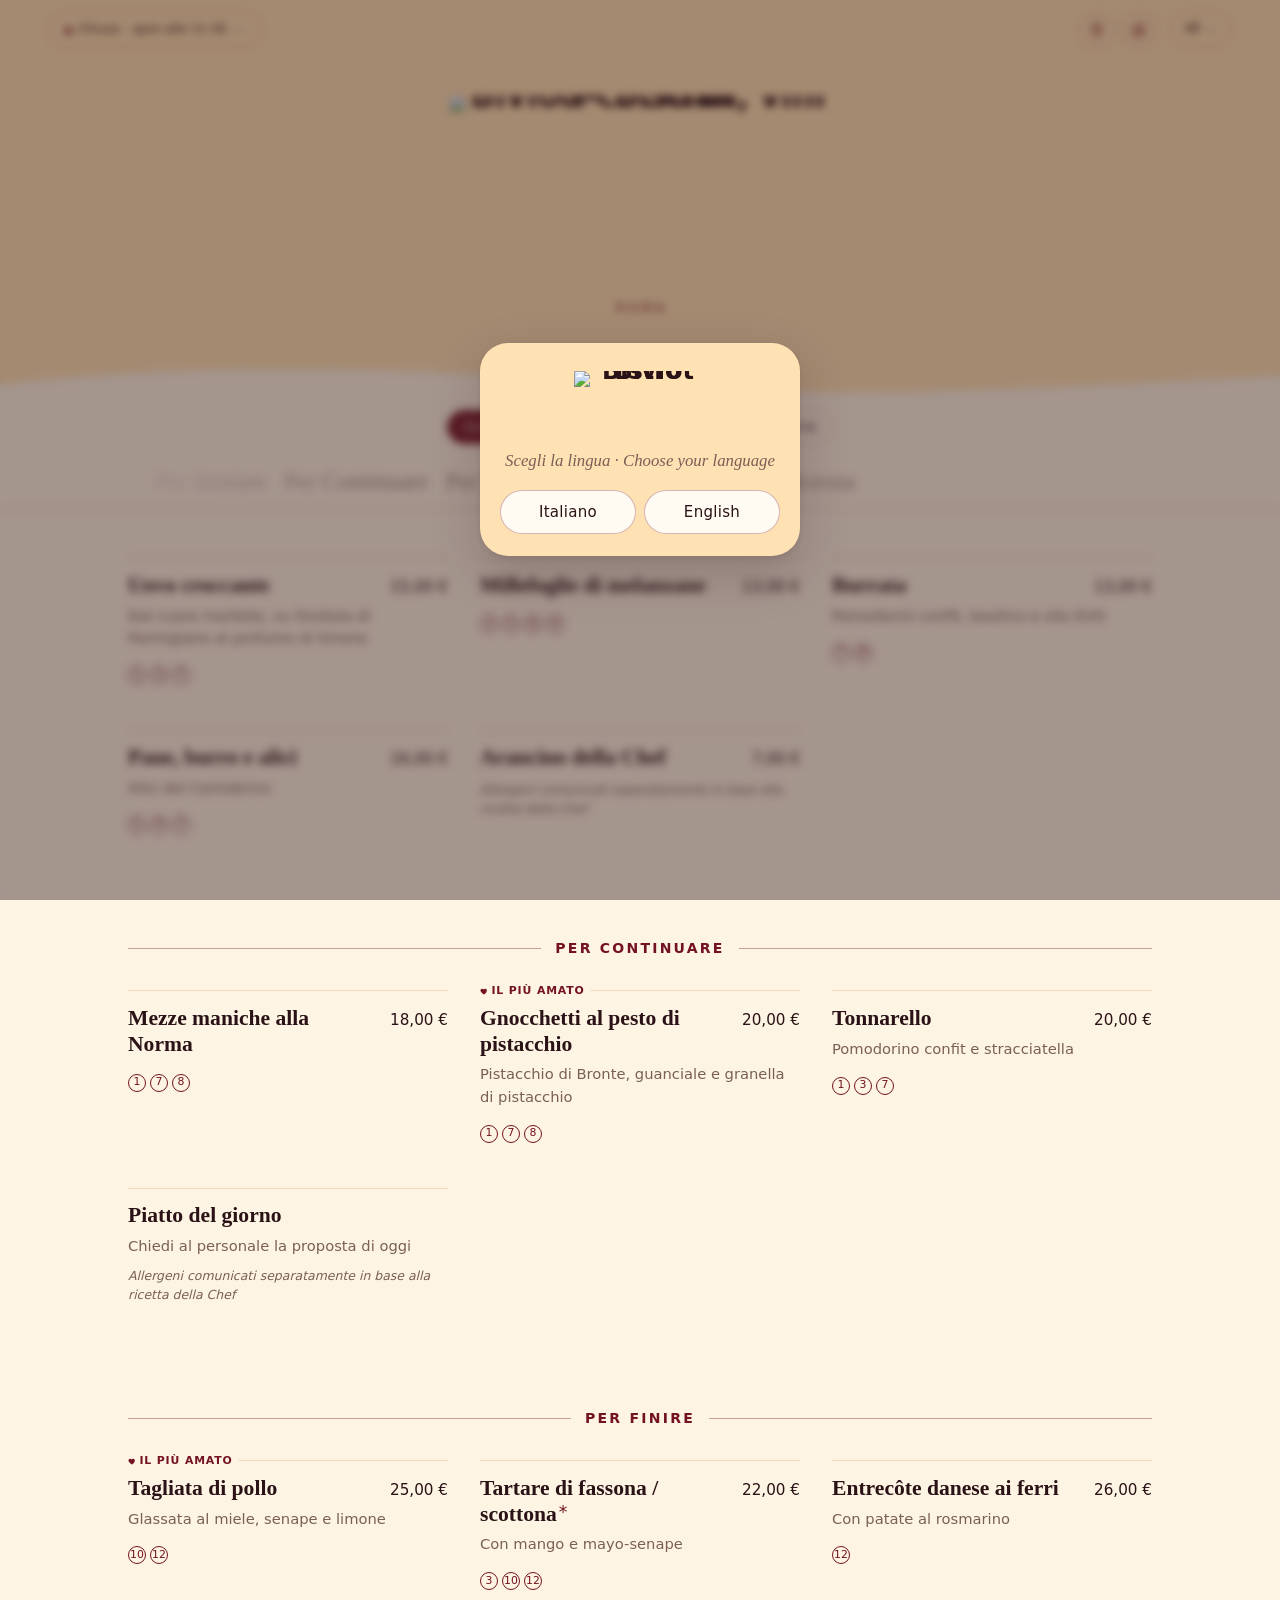
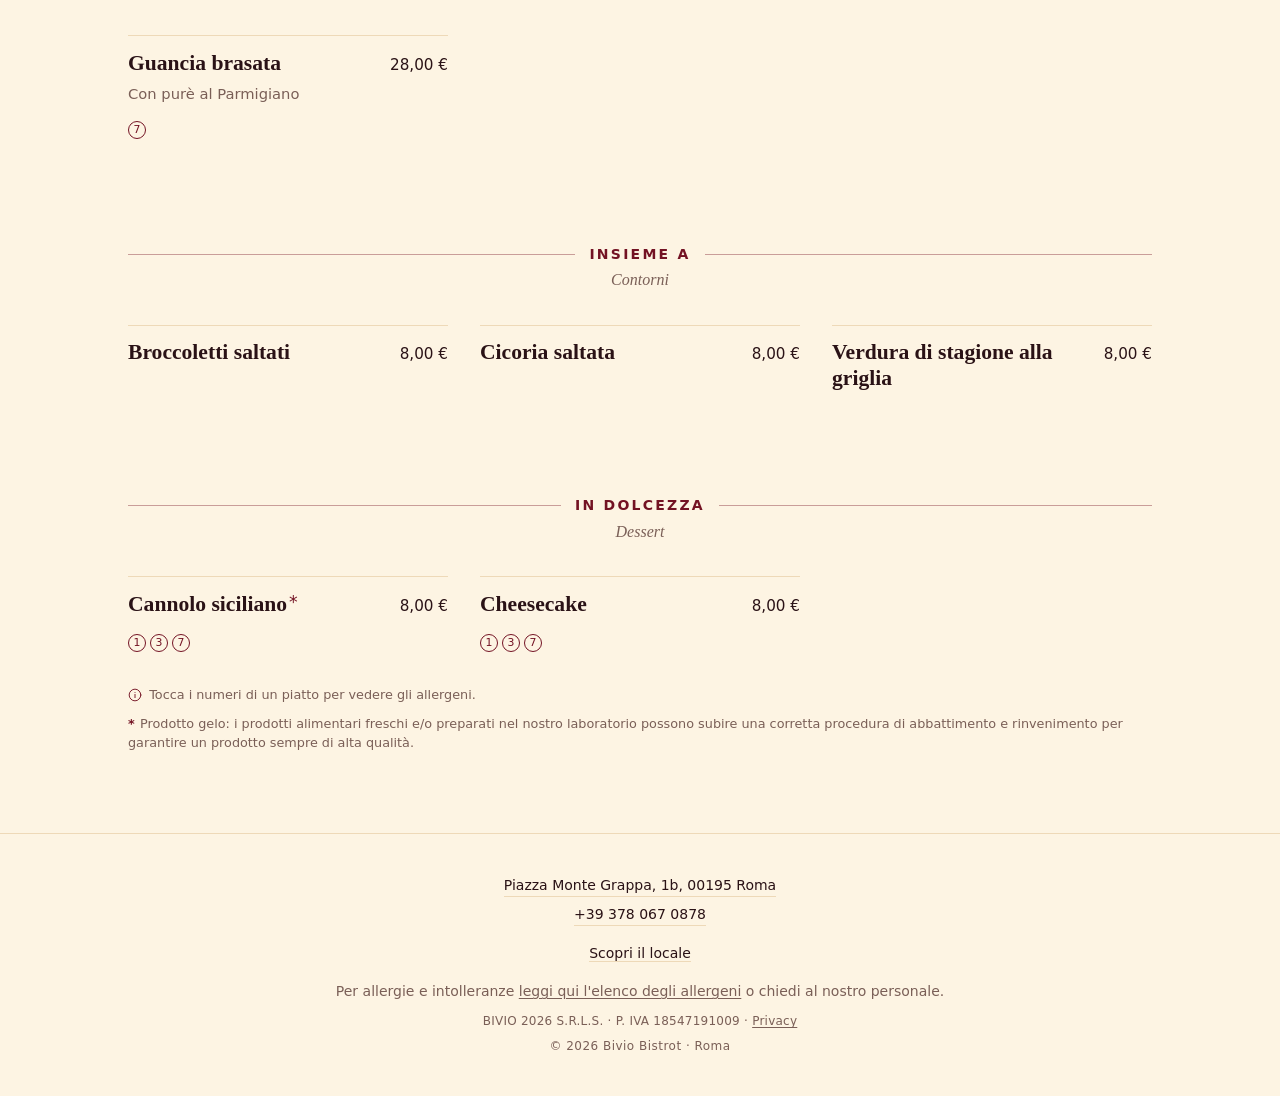
==== commit b08d98ba: "Add 404 page and security headers, fix og:type" ====
--- a/menu/index.html
+++ b/menu/index.html
@@ -56,8 +56,8 @@
   <script src="../assets/locale-dati.js?v=20261108"></script>
   <link rel="stylesheet" href="../assets/base.css?v=20261015">
   <link rel="stylesheet" href="style.css?v=20261108">
-  <!-- Tema a tempo (oggi c'è "halloween"): `meta.tema` in locale-dati.js; ?tema=halloween per provare, ?tema=off per
-       spegnere. Mette la classe tema-<nome> su <html> e carica temi/<nome>.css e temi/<nome>.js, solo se il tema è
+  <!-- Tema a tempo (i temi oggi sono "halloween" e "natale"): `meta.tema` in locale-dati.js; ?tema=halloween o ?tema=natale per
+       provarli, ?tema=off per spegnere. Mette la classe tema-<nome> su <html> e carica temi/<nome>.css e temi/<nome>.js, solo se il tema è
        acceso: senza tema non si scarica nulla. Con document.write il CSS blocca il primo disegno come un <link> normale
        (serve al sipario del tema) e viene dopo style.css (l'ordine conta). Il JS prepara solo window.BIVIO_TEMA, lo usa
        script.js. TEMA_V è la versione dei file del tema: cambiala a ogni modifica di quei file. -->
@@ -139,7 +139,7 @@
     <!-- Senza JavaScript resta questa frase; script.js la sostituisce con quella che contiene il link al pop-up allergeni -->
     <p class="site-footer__allergeni">Per allergie e intolleranze chiedi al nostro personale.</p>
     <p class="site-footer__legal" hidden></p>
-    <p class="site-footer__copy">© <span id="year">2025</span> Bivio Bistrot · Roma</p>
+    <p class="site-footer__copy">© <span id="year">2026</span> Bivio Bistrot · Roma</p>
   </footer>
 
   <!-- Modale di scelta lingua: si apre da solo al primo accesso (se non c'è una scelta esplicita). Dopo, la lingua si
